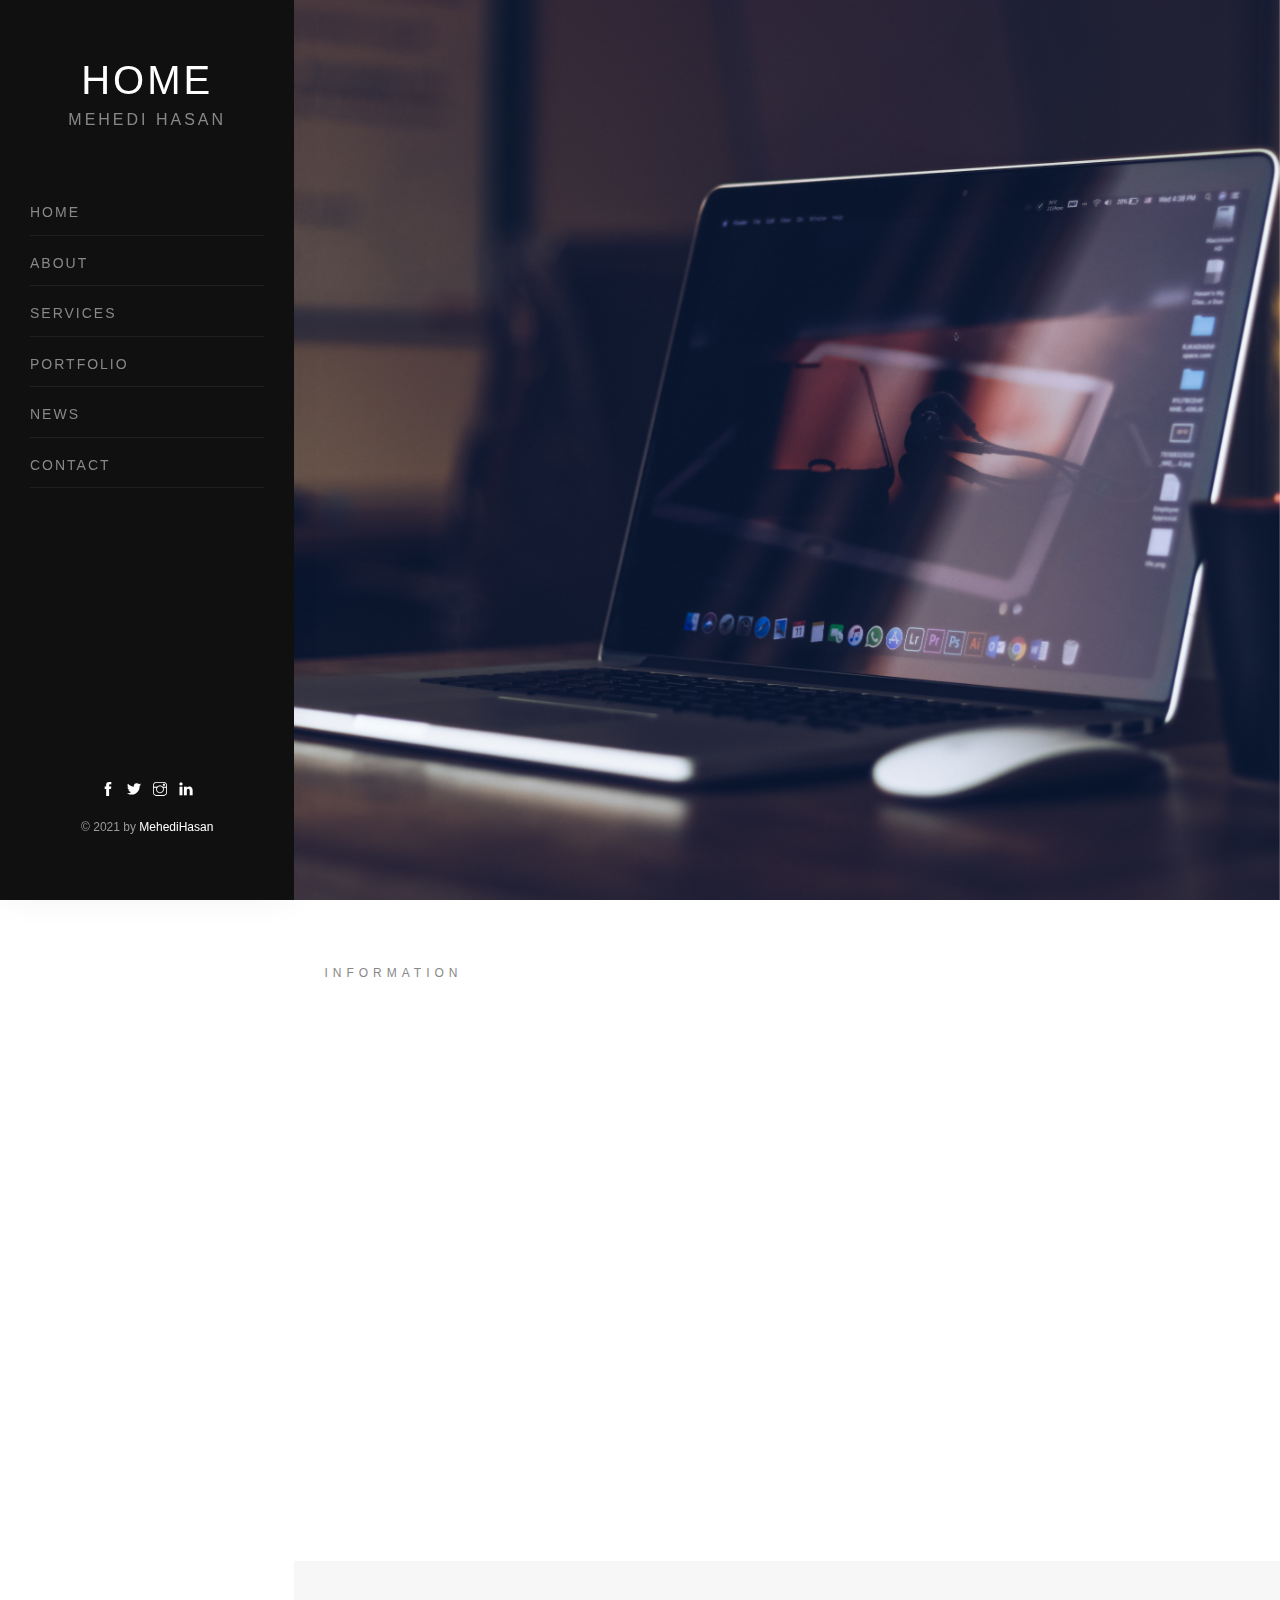
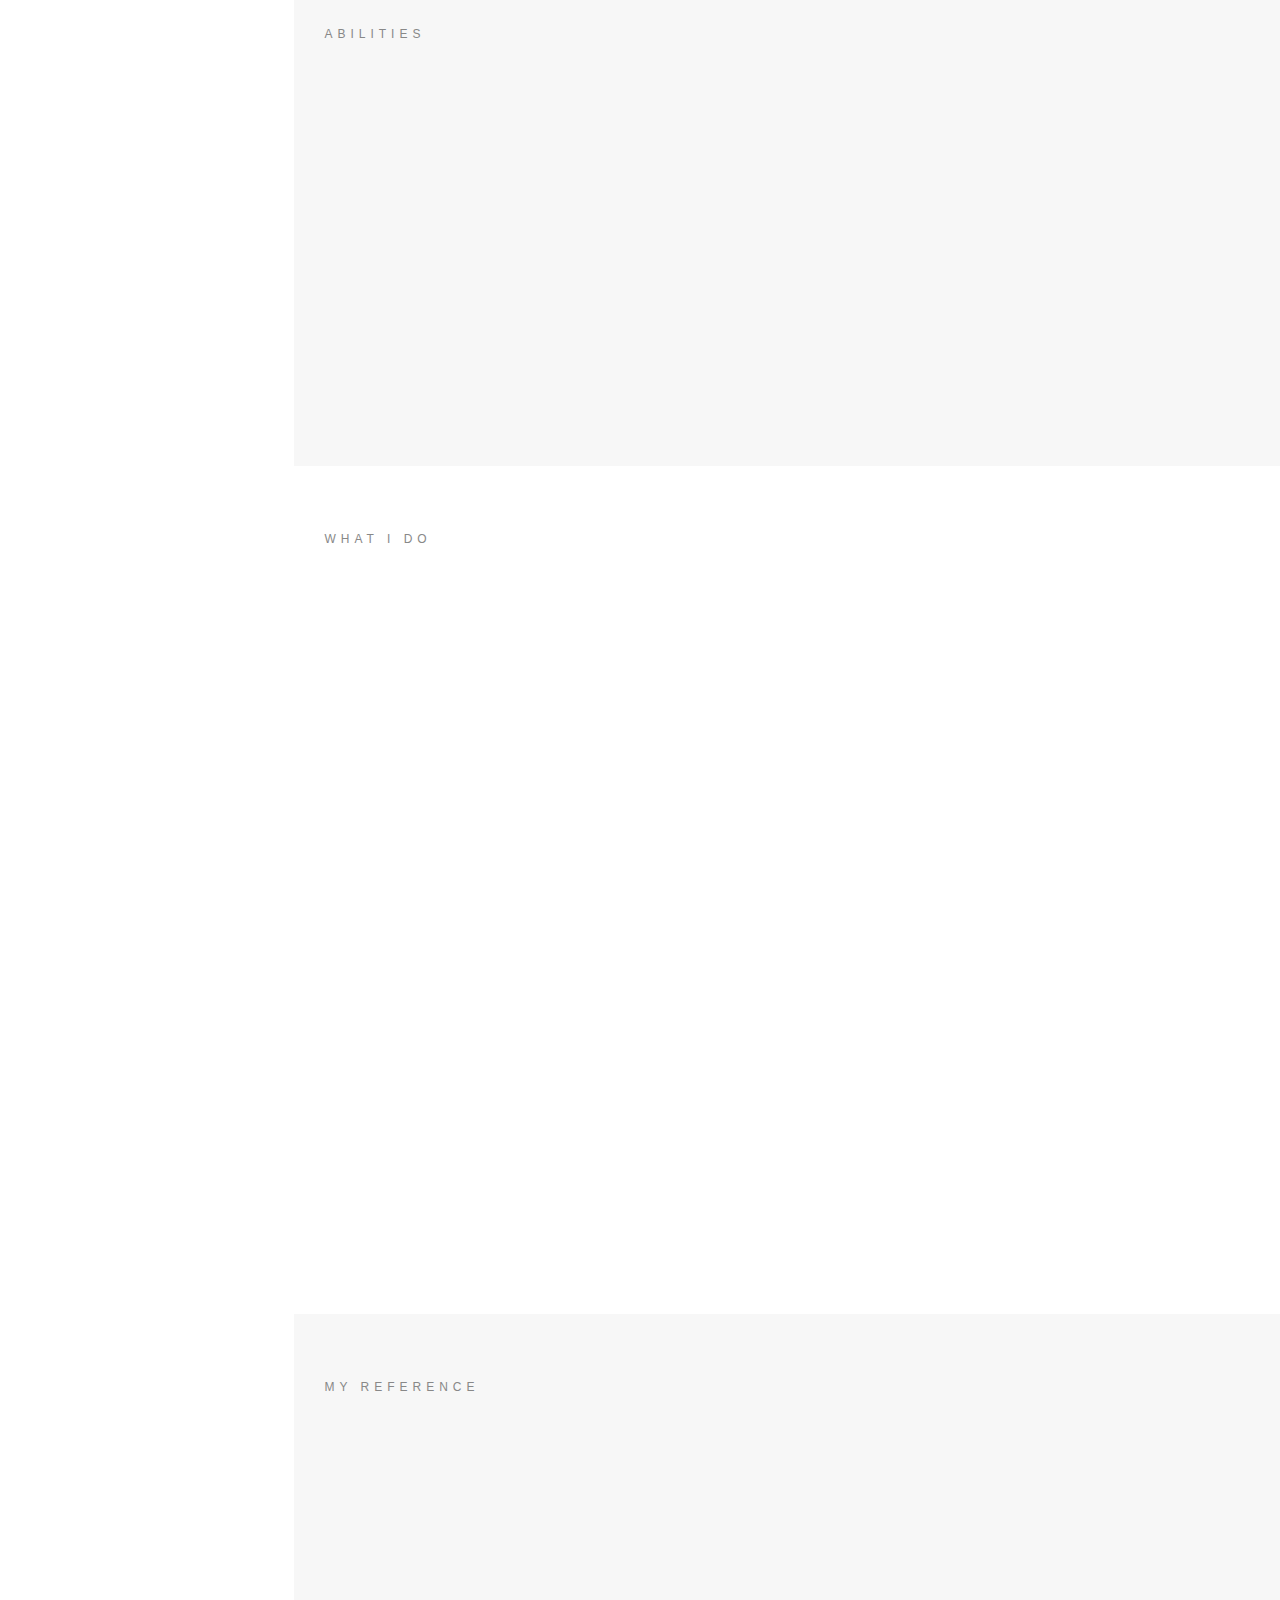
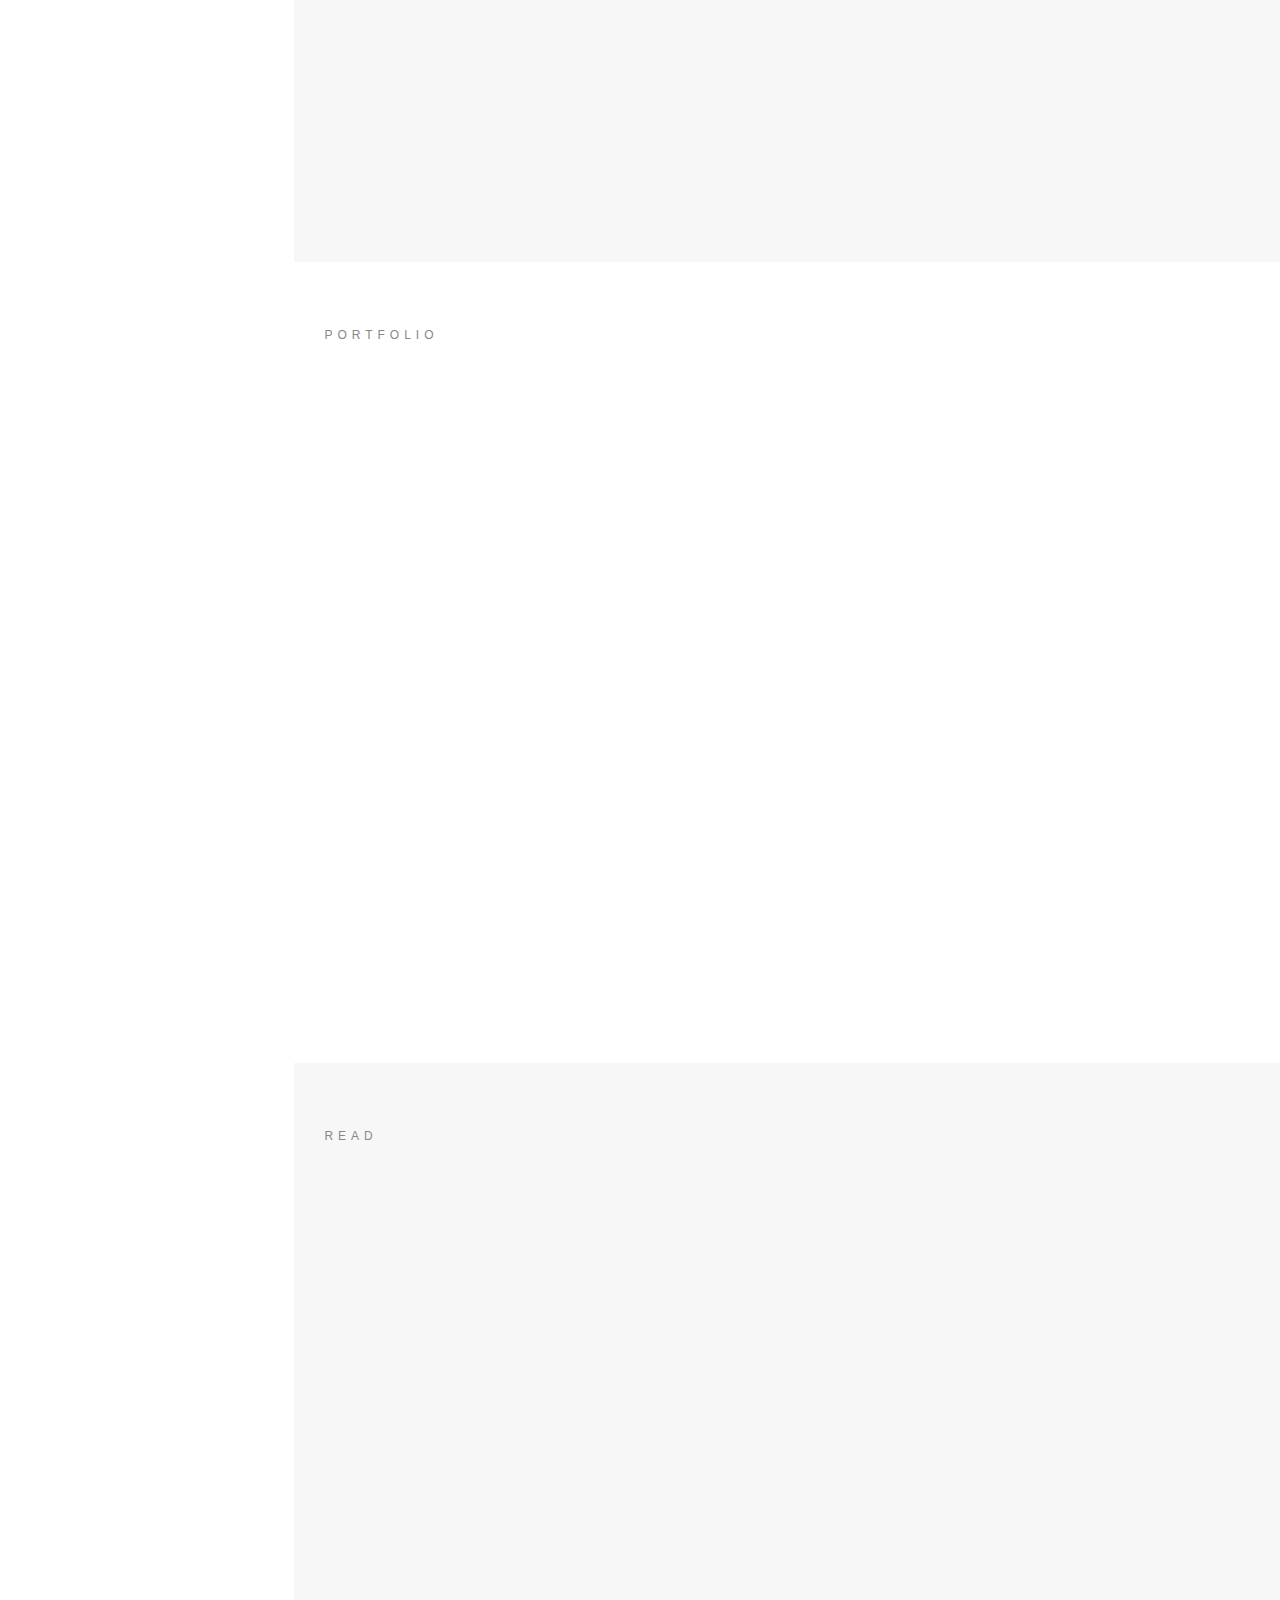
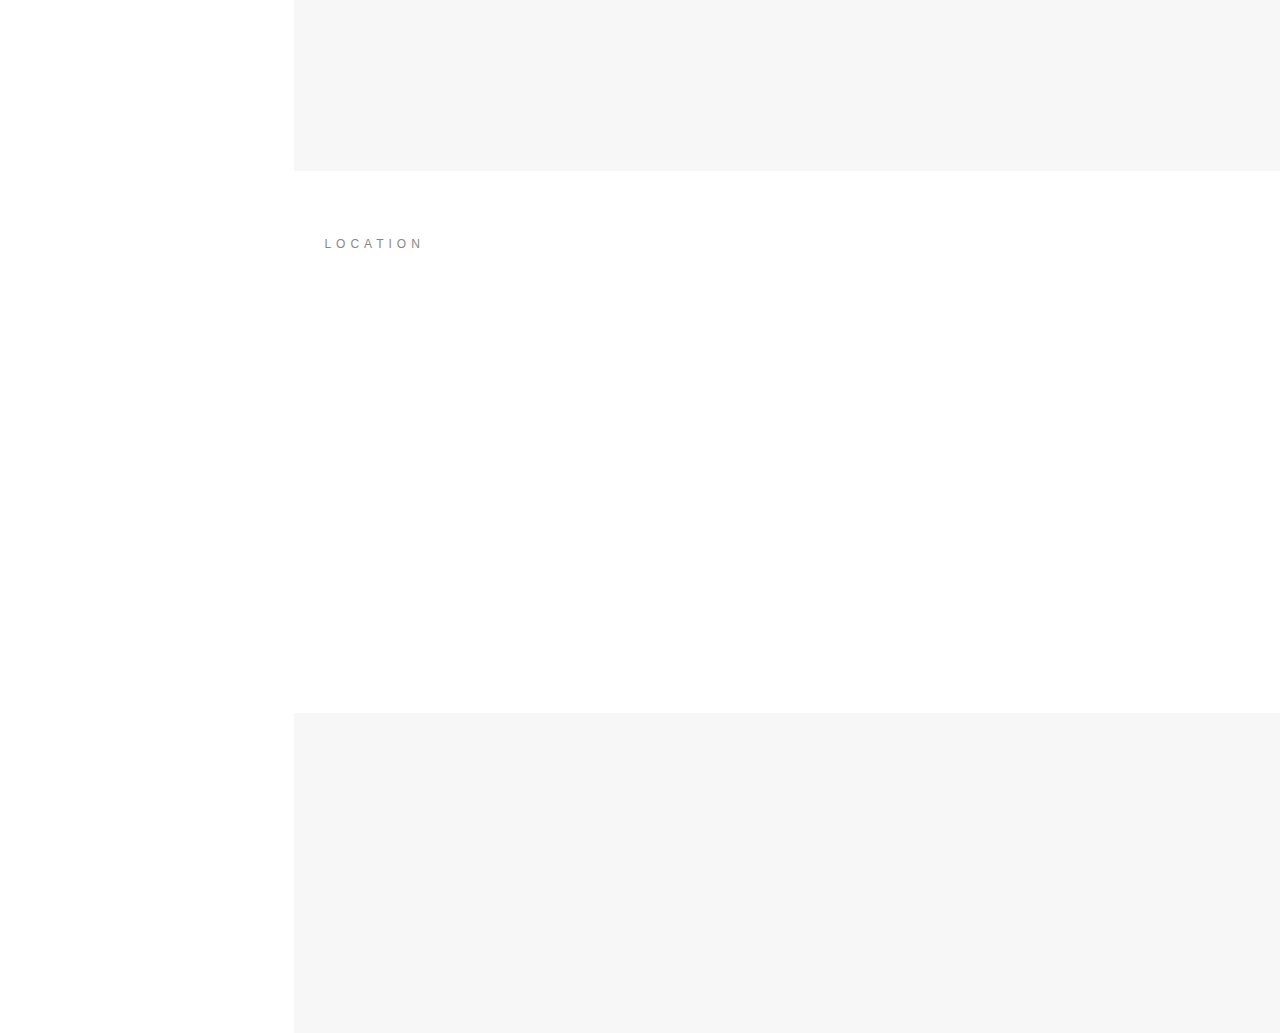
==== index.html @ 4c10ce45 "ayf" ====
<!DOCTYPE HTML>
<html lang="en">

<!-- Mirrored from duruthemes.com/demo/html/addo/black/index.html by HTTraQt Website Copier/1.x [Karbofos 2012-2017] Sun, 02 May 2021 02:52:10 GMT -->
<head>
    <meta charset="utf-8">
    <meta http-equiv="X-UA-Compatible" content="IE=edge">
    <title>M E H E D I</title>
    <meta name="viewport" content="width=device-width, initial-scale=1">
    <link rel="icon" type="image/png" href="images/favicon.png" />
    <link rel="stylesheet" href="css/animate.css">
    <link rel="stylesheet" href="css/et-lineicons.css">
    <link rel="stylesheet" href="css/themify-icons.css">
    <link rel="stylesheet" href="css/bootstrap.css">
    <link rel="stylesheet" href="css/flexslider.css">
    <link rel="stylesheet" href="css/style.css">
    <!-- FOR IE9 below -->
    <!--[if lt IE 9]>
        <script src="js/respond.min.js"></script>
    <![endif]-->
    <!-- Global site tag (gtag.js) - Google Analytics -->
    <script async src="../../../../../external.html?link=https://www.googletagmanager.com/gtag/js?id=UA-144098545-1"></script>
    <script>
      window.dataLayer = window.dataLayer || [];
      function gtag(){dataLayer.push(arguments);}
      gtag('js', new Date());
      
      gtag('config', 'UA-144098545-1');
    </script>
</head>
<body data-spy="scroll" data-target=".navbar" data-offset="50">
    <div id="addo-page"> <a href="#" class="js-addo-nav-toggle addo-nav-toggle"><i></i></a>
        <!-- Sidebar Section -->
        <aside id="addo-aside">
            <!-- Logo -->
            <div id="addo-logo"> <a href="index.html">HOME<span>Mehedi Hasan</span></a> </div>
            <!-- Menu -->
            <nav id="addo-main-menu">
                <ul>
                    <li><a href="index.html#home">Home</a></li>
                    <li><a href="index.html#about">About</a></li>
                    <li><a href="index.html#services">Services</a></li>
                    <li><a href="index.html#portfolio">Portfolio</a></li>
                    <li><a href="index.html#news">News</a></li>
                    <li><a href="index.html#contact">Contact</a></li>
                </ul>
            </nav>
            <!-- Sidebar Footer -->
            <div class="addo-footer">
                <ul>
                    <li><a href="https://www.facebook.com/bhs.mehedi/" target="_blank"><i class="ti-facebook font-14px white-icon"></i></a></li>
                    <li><a href="https://twitter.com/mehedihasan1799" target="_blank"><i class="ti-twitter-alt font-14px white-icon"></i></a></li>
                    <li><a href="https://www.instagram.com/m.h_sakib/" target="_blank"><i class="ti-instagram font-14px white-icon"></i></a></li>
                    <li><a href="https://www.linkedin.com/in/mehedi1799/" target="_blank"><i class="ti-linkedin font-14px white-icon"></i></a></li>
                </ul>
                <p><small>&copy; 2021 by <a href="#">MehediHasan</a></small></p>
            </div>
        </aside>
        <!-- Main Section -->
        <div id="addo-main">
            <!-- Home Section -->
            <div id="home" class="section">
                <div class="addo-hero js-fullheight">
                    <!-- Slider -->
                    <div class="flexslider js-fullheight">
                        <ul class="slides">
                            <li style="background-image: url(images/pexels-hasan-albari-1229861.jpg);">
                                <div class="overlay"></div>
                                <div class="container-fluid">
                                    <div class="row">
                                        <div class="col-md-12 js-fullheight slider-text">
                                            <div class="slider-text-inner">
                                                <div class="desc">
                                                    <div class="image_wrap"> <img src="images/mededi_5.jpg" alt=""> </div>
                                                    <h1>MEHEDI HASAN</h1>
                                                    <h2 class="cd-headline clip">
                                                        <span>I'm</span>
                                                        <span class="cd-words-wrapper">
                                                          <b class="is-visible">&nbsp;Journalist</b>
                                                          <b>&nbsp;Project Planner</b>
                                                          <b>&nbsp;Public Speaker</b>
                                                        </span>
                                                    </h2> </div>
                                                <div class="arrow bounce">
                                                    <a href="index.html#about" data-scroll-nav="1" class=""> <i class="ti-angle-double-down"></i> </a>
                                                </div>
                                            </div>
                                        </div>
                                    </div>
                                </div>
                            </li>
                        </ul>
                    </div>
                </div>
            </div>
            <!-- About Section -->
            <div id="about" class="section">
                <div class="addo-about">
                    <div class="container-fluid">
                        <div class="row">
                            <div class="col-md-12"> <span class="heading-meta">Information</span>
                                <h2 class="addo-heading animate-box" data-animate-effect="fadeInLeft">About Me</h2> </div>
                        </div>
                        <div class="row">
                            <div class="col-md-5"> <img src="images/mehedi_2.jpg" class="img-fluid mb-30 animate-box" data-animate-effect="fadeInLeft" alt=""> </div>
                            <div class="col-md-7 animate-box" data-animate-effect="fadeInLeft"> <span class="heading-meta">ABOUT ME</span>
                                <h2 class="cd-headline clip">
                                    <span>I'm Mehedi &amp; I'm </span>
                                    <span class="cd-words-wrapper">
                                        <b class="is-visible">Journalist</b>
                                        <b>Project Planner</b>
                                        <b>Public Speaker</b>
                                    </span>
                                </h2>
                                <p>Hi, My name is Mehedi Hasan. I am experienced Journalist with a demonstrated history of working in the online media industry. Skilled in Strategic Planning, Event Management, Project Planning, Team Leadership, and Team Management. Strong media and communication professional. </p>
                                <div class="addo-about-contact-wrap">
                                    <div class="row">
                                        <div class="col-md-6">
                                            <p><b>Birthday:</b> 31 December 2001</p>
                                            <p><b>Website:</b><a href="https://mhasan20.github.io/iammehedi/" target="_blank">iammehedi/</a></p>
                                            <p><b>Phone:</b>01795831799</p>
                                        </div>
                                        <div class="col-md-6">
                                            <p><b>Education:</b>Govt. B.M Collage,Barisal.</p>
                                            <p><b>Mail:</b>
                                                bds.mehedihasan@gmail.com</p>
                                            <p><b>Skype:</b> mehedihasan7919</p>
                                        </div>
                                    </div>
                                </div>
                                <ul class="toolbar">
                                  <li><button class="btn">HIRE ME</button></li>
                                  <li><a href="https://drive.google.com/uc?export=download&id=1xZSEJDqYo9hMN3_cKEN_0CZwTfVJChQ1"><button class="btn" >DOWNLOAD CV</button></a></li>
                                </ul>
                            </div>
                        </div>
                    </div>
                </div>
            </div>
            <!-- Skills Section -->
            <div id="skills" class="section">
                <div class="addo-skills">
                    <div class="container-fluid">
                        <div class="row">
                            <div class="col-md-12"> <span class="heading-meta">Abilities</span>
                                <h2 class="addo-heading animate-box" data-animate-effect="fadeInLeft">My Skills</h2> </div>
                        </div>
                        <div class="row">
                            <div class="col-md-6 animate-box" data-animate-effect="fadeInLeft">
                                <p>Suspendisse sit amet metus porta, egestas magna eget, ultricies enim. In libero justoner rhoncus eu nisl sed, pharetra luctus lorem. Praesent faucibus nibh nula necfermentum nunc rhoncus proin maximuster.</p>
                                <p> Quisque et nulla justo. Class aptent taciti sociosqu ad litora torquent per cobia nostra, per inceptos himenaeos. Mauris pulvinar faucibus dolory. Aenean dolry andapibus id lacinia a, posuere nec libero. Class aptent taciti sociosqu ad litora torquent per cobia nostra, per inceptos himenaeos.</p>
                            </div>
                            <div class="col-md-6 animate-box" data-animate-effect="fadeInLeft">
                                <p class="bar-title">Developer<span class="percent align-right">90%</span></p>
                                <div class="bar">
                                    <div class="bar-fill bar-fill-developer start"></div>
                                </div>
                                <p class="bar-title">Photoshop<span class="percent align-right">80%</span></p>
                                <div class="bar">
                                    <div class="bar-fill bar-fill-photoshop start"></div>
                                </div>
                                <p class="bar-title">Web Design<span class="percent align-right">95%</span></p>
                                <div class="bar">
                                    <div class="bar-fill bar-fill-webdesign start"></div>
                                </div>
                                <p class="bar-title">Social Media<span class="percent align-right">85%</span></p>
                                <div class="bar">
                                    <div class="bar-fill bar-fill-socialmedia start"></div>
                                </div>
                            </div>
                        </div>
                    </div>
                </div>
            </div>
            <!-- Services Section -->
            <div id="services" class="section">
                <div class="addo-services">
                    <div class="container-fluid">
                        <div class="row">
                            <div class="col-md-12"> <span class="heading-meta">What I Do</span>
                                <h2 class="addo-heading animate-box" data-animate-effect="fadeInLeft">Services</h2> </div>
                        </div>
                        <div class="row">
                            <div class="col-md-4">
                                <div class="addo-feature animate-box" data-animate-effect="fadeInLeft">
                                    <div class="addo-icon"> <span class="et-laptop font-35px"></span> </div>
                                    <div class="addo-text">
                                        <h3>Web Desing</h3>
                                        <p>Fusce suscipit, ante a hendrerit thelery ullamcorper, risus nisl cursus purus the viverra ante nulla vel justo.</p>
                                    </div>
                                </div>
                                <div class="addo-feature animate-box" data-animate-effect="fadeInLeft">
                                    <div class="addo-icon"> <span class="et-presentation font-35px"></span> </div>
                                    <div class="addo-text">
                                        <h3>Marketing</h3>
                                        <p>Fusce suscipit, ante a hendrerit thelery ullamcorper, risus nisl cursus purus the viverra ante nulla vel justo.</p>
                                    </div>
                                </div>
                            </div>
                            <div class="col-md-4">
                                <div class="addo-feature animate-box" data-animate-effect="fadeInLeft">
                                    <div class="addo-icon"> <span class="et-lightbulb font-35px"></span> </div>
                                    <div class="addo-text">
                                        <h3>Development</h3>
                                        <p>Fusce suscipit, ante a hendrerit thelery ullamcorper, risus nisl cursus purus the viverra ante nulla vel justo.</p>
                                    </div>
                                </div>
                                <div class="addo-feature animate-box" data-animate-effect="fadeInLeft">
                                    <div class="addo-icon"> <span class="et-mobile font-35px"></span> </div>
                                    <div class="addo-text">
                                        <h3>Fully Responsive</h3>
                                        <p>Fusce suscipit, ante a hendrerit thelery ullamcorper, risus nisl cursus purus the viverra ante nulla vel justo.</p>
                                    </div>
                                </div>
                            </div>
                            <div class="col-md-4">
                                <div class="addo-feature animate-box" data-animate-effect="fadeInLeft">
                                    <div class="addo-icon"> <span class="et-camera font-35px"></span> </div>
                                    <div class="addo-text">
                                        <h3>Photography</h3>
                                        <p>Fusce suscipit, ante a hendrerit thelery ullamcorper, risus nisl cursus purus the viverra ante nulla vel justo.</p>
                                    </div>
                                </div>
                                <div class="addo-feature animate-box" data-animate-effect="fadeInLeft">
                                    <div class="addo-icon"> <span class="et-layers font-35px"></span> </div>
                                    <div class="addo-text">
                                        <h3>Art Direction</h3>
                                        <p>Fusce suscipit, ante a hendrerit thelery ullamcorper, risus nisl cursus purus the viverra ante nulla vel justo.</p>
                                    </div>
                                </div>
                            </div>
                        </div>
                    </div>
                </div>
            </div>
            <!-- References Section -->
            <div id="references" class="section">
                <div class="addo-references">
                    <div class="container-fluid">
                        <div class="row">
                            <div class="col-md-12"> <span class="heading-meta">My Reference</span>
                                <h2 class="addo-heading animate-box" data-animate-effect="fadeInLeft">References</h2> </div>
                        </div>
                        <div class="row">
                            <div class="col-md-4 animate-box" data-animate-effect="fadeInLeft">
                                <div class="team"> <img src="images/references/01.jpg" class="img-fluid" alt="">
                                    <div class="desc">
                                        <div class="con">
                                            <h3>Jason Lee</h3> <span>AMM Company | CEO</span> </div>
                                    </div>
                                </div>
                            </div>
                            <div class="col-md-4 animate-box" data-animate-effect="fadeInLeft">
                                <div class="team"> <img src="images/references/02.jpg" class="img-fluid" alt="">
                                    <div class="desc">
                                        <div class="con">
                                            <h3>Emily Sorey</h3> <span>RESOLVE | General Manager</span> </div>
                                    </div>
                                </div>
                            </div>
                            <div class="col-md-4 animate-box" data-animate-effect="fadeInLeft">
                                <div class="team"> <img src="images/references/03.jpg" class="img-fluid" alt="">
                                    <div class="desc">
                                        <div class="con">
                                            <h3>Robert Luca</h3> <span>AKB | Software Team Lead</span> </div>
                                    </div>
                                </div>
                            </div>
                        </div>
                    </div>
                </div>
            </div>
            <!-- Portfolio Section -->
            <div id="portfolio" class="section">
                <div class="addo-projects">
                    <div class="container-fluid">
                        <div class="row">
                            <div class="col-md-12"> <span class="heading-meta">Portfolio</span>
                                <h2 class="addo-heading animate-box" data-animate-effect="fadeInLeft">Creative Works</h2> </div>
                        </div>
                        <div class="row">
                            <div class="col-md-4 animate-box" data-animate-effect="fadeInLeft">
                                <a href="projects-single.html" class="desc">
                                    <div class="project"> <img src="images/portfolio/01.jpg" class="img-fluid" alt="">
                                        <div class="desc">
                                            <div class="con">
                                                <h3>Mockup</h3> <span>Branding Desing</span> </div>
                                        </div>
                                    </div>
                                </a>
                            </div>
                            <div class="col-md-4 animate-box" data-animate-effect="fadeInLeft">
                                <a href="projects-single.html" class="desc">
                                    <div class="project"> <img src="images/portfolio/02.jpg" class="img-fluid" alt="">
                                        <div class="desc">
                                            <div class="con">
                                                <h3>Book</h3> <span>Graphic Design</span> </div>
                                        </div>
                                    </div>
                                </a>
                            </div>
                            <div class="col-md-4 animate-box" data-animate-effect="fadeInLeft">
                                <a href="projects-single.html" class="desc">
                                    <div class="project"> <img src="images/portfolio/03.jpg" class="img-fluid" alt="">
                                        <div class="desc">
                                            <div class="con">
                                                <h3>Clock</h3> <span>Graphic Design</span> </div>
                                        </div>
                                    </div>
                                </a>
                            </div>
                            <div class="col-md-4 animate-box" data-animate-effect="fadeInLeft">
                                <a href="projects-single.html" class="desc">
                                    <div class="project"> <img src="images/portfolio/04.jpg" class="img-fluid" alt="">
                                        <div class="desc">
                                            <div class="con">
                                                <h3>Logo</h3> <span>Branding Design</span> </div>
                                        </div>
                                    </div>
                                </a>
                            </div>
                            <div class="col-md-4 animate-box" data-animate-effect="fadeInLeft">
                                <a href="projects-single.html" class="desc">
                                    <div class="project"> <img src="images/portfolio/05.jpg" class="img-fluid" alt="">
                                        <div class="desc">
                                            <div class="con">
                                                <h3>Kinfolk</h3> <span>Adobe InDesign</span> </div>
                                        </div>
                                    </div>
                                </a>
                            </div>
                            <div class="col-md-4 animate-box" data-animate-effect="fadeInLeft">
                                <a href="projects-single.html" class="desc">
                                    <div class="project"> <img src="images/portfolio/08.jpg" class="img-fluid" alt="">
                                        <div class="desc">
                                            <div class="con">
                                                <h3>Eight</h3> <span>Adobe Illustration</span> </div>
                                        </div>
                                    </div>
                                </a>
                            </div>
                        </div>
                    </div>
                </div>
            </div>
            <!-- News Section -->
            <div id="news" class="section">
                <div class="addo-blog">
                    <div class="container-fluid">
                        <div class="row">
                            <div class="col-md-12"> <span class="heading-meta">Read</span>
                                <h2 class="addo-heading animate-box" data-animate-effect="fadeInLeft">LATEST NEWS</h2> </div>
                        </div>
                        <div class="row">
                            <div class="col-md-4 col-sm-4">
                                <div class="blog-entry animate-box" data-animate-effect="fadeInLeft">
                                    <a href="post.html" class="blog-img"><img src="images/blog/blog-05.jpg" class="img-fluid" alt=""></a>
                                    <div class="desc"> <span>in <b><a href="#">LIFESTYLE</a></b></span>
                                        <h3><a href="post.html">Responsive Desing</a></h3>
                                        <p>Fusce suscipit, ante a hendrerit ullamcorper, risus nisl cursus purus, sit amet viverra ante nulla vel justo. Morbi justo erat, posuere vel libero non, bibendum convallis enim.</p>
                                    </div>
                                </div>
                            </div>
                            <div class="col-md-4 col-sm-4">
                                <div class="blog-entry animate-box" data-animate-effect="fadeInLeft">
                                    <a href="post.html" class="blog-img"><img src="images/blog/blog-06.jpg" class="img-fluid" alt=""></a>
                                    <div class="desc"> <span>in <b><a href="#">TRAVEL</a></b></span>
                                        <h3><a href="post.html">Bootstrap Framework</a></h3>
                                        <p>Fusce suscipit, ante a hendrerit ullamcorper, risus nisl cursus purus, sit amet viverra ante nulla vel justo. Morbi justo erat, posuere vel libero non, bibendum convallis enim.</p>
                                    </div>
                                </div>
                            </div>
                            <div class="col-md-4 col-sm-4">
                                <div class="blog-entry animate-box" data-animate-effect="fadeInLeft">
                                    <a href="post.html" class="blog-img"><img src="images/blog/blog-02.jpg" class="img-fluid" alt=""></a>
                                    <div class="desc"> <span>in <b><a href="#">LIFESTYLE</a></b></span>
                                        <h3><a href="post.html">Animation Effects</a></h3>
                                        <p>Fusce suscipit, ante a hendrerit ullamcorper, risus nisl cursus purus, sit amet viverra ante nulla vel justo. Morbi justo erat, posuere vel libero non, bibendum convallis enim.</p>
                                    </div>
                                </div>
                            </div>
                        </div>
                    </div>
                </div>
            </div>
            <!-- Contact Section -->
            <div id="contact" class="section">
                <div class="addo-contact">
                    <div class="container-fluid">
                        <div class="row">
                            <div class="col-md-12"> <span class="heading-meta">Location</span>
                                <h2 class="addo-heading animate-box" data-animate-effect="fadeInLeft">Contact Me</h2> </div>
                        </div>
                        <div class="row">
                            <!-- Contact Info -->
                            <div class="col-md-6 mb-30 animate-box" data-animate-effect="fadeInLeft">
                                <p><b>ADDO COMPANY INC.</b>
                                    <br />Vivamus nec magna rhoncus felis faucibus printy.
                                    <br />Faucibus printy nec magna rhoncus printy.</p>
                                <p>PHONE: +1 650-444-0000</p>
                                <p>FAX: +1 650-444-1234</p>
                                <p>EMAIL: info@addoinc.com</p>
                                <p>ADDRESS: 2 Curiosity Way, San Mateo, CA 94403, US.</p>
                            </div>
                            <!-- Contact Form -->
                            <div class="col-md-6 animate-box" data-animate-effect="fadeInLeft">
                                <p><b>GET IN TOUCH</b></p>
                                <form method="post" class="row">
                                    <div class="col-sm-6">
                                        <div class="form-group">
                                            <input type="text" class="form-control" placeholder="Name" required> </div>
                                    </div>
                                    <div class="col-sm-6">
                                        <div class="form-group">
                                            <input type="text" class="form-control" placeholder="Email"> </div>
                                    </div>
                                    <div class="col-sm-12">
                                        <div class="form-group">
                                            <textarea name="message" id="message" cols="30" rows="5" class="form-control" placeholder="Message"></textarea>
                                        </div>
                                    </div>
                                    <div class="col-sm-12">
                                        <div class="form-group">
                                            <button class="btn" type="submit">Say Hello!</button>
                                        </div>
                                    </div>
                                </form>
                            </div>
                        </div>
                    </div>
                </div>
            </div>
            <!-- Footer -->
            <div id="addo-footer2" class="section">
                <div class="addo-narrow-content">
                    <div class="row">
                        <div class="col-md-4 animate-box fadeInLeft animated" data-animate-effect="fadeInLeft">
                            <p class="addo-lead">© 2021 ADDO. All rights reserved</p>
                        </div>
                        <div class="col-md-4 animate-box fadeInLeft animated" data-animate-effect="fadeInLeft">
                            <h2 class="text-center">ADDO<br /><span>ADAM DORNAN</span></h2> </div>
                        <div class="col-md-4 animate-box fadeInLeft animated" data-animate-effect="fadeInLeft">
                            <ul class="social-network">
                                <li><a href="#"><i class="ti-facebook font-14px black-icon"></i></a></li>
                                <li><a href="#"><i class="ti-twitter-alt font-14px black-icon"></i></a></li>
                                <li><a href="#"><i class="ti-instagram font-14px black-icon"></i></a></li>
                                <li><a href="#"><i class="ti-linkedin font-14px black-icon"></i></a></li>
                            </ul>
                        </div>
                    </div>
                </div>
            </div>
        </div>
    </div>
    <!-- Js -->
    <script src="js/jquery.min.js"></script>
    <script src="js/modernizr-2.6.2.min.js"></script>
    <script src="js/jquery.easing.1.3.js"></script>
    <script src="js/bootstrap.min.js"></script>
    <script src="js/jquery.waypoints.min.js"></script>
    <script src="js/jquery.flexslider-min.js"></script>
    <script src="js/animated.headline.js"></script>
    <script src="js/sticky-kit.min.js"></script>
    <script src="js/main.js"></script>
</body>

<!-- Mirrored from duruthemes.com/demo/html/addo/black/index.html by HTTraQt Website Copier/1.x [Karbofos 2012-2017] Sun, 02 May 2021 02:54:42 GMT -->
</html>
---- css/themify-icons.css ----
@font-face {
	font-family: 'themify';
	src:url('../fonts/themify.eot');
	src:url('../fonts/themifyd41d.eot?#iefix') format('embedded-opentype'),
		url('../fonts/themify.woff') format('woff'),
		url('../fonts/themify.ttf') format('truetype'),
		url('../fonts/themify.svg') format('svg');
	font-weight: normal;
	font-style: normal;
}

[class^="ti-"], [class*=" ti-"] {
	font-family: 'themify';
	speak: none;
	font-style: normal;
	font-weight: normal;
	font-variant: normal;
	text-transform: none;
	line-height: 1;

	/* Better Font Rendering =========== */
	-webkit-font-smoothing: antialiased;
	-moz-osx-font-smoothing: grayscale;
}

.ti-wand:before {
	content: "\e600";
}
.ti-volume:before {
	content: "\e601";
}
.ti-user:before {
	content: "\e602";
}
.ti-unlock:before {
	content: "\e603";
}
.ti-unlink:before {
	content: "\e604";
}
.ti-trash:before {
	content: "\e605";
}
.ti-thought:before {
	content: "\e606";
}
.ti-target:before {
	content: "\e607";
}
.ti-tag:before {
	content: "\e608";
}
.ti-tablet:before {
	content: "\e609";
}
.ti-star:before {
	content: "\e60a";
}
.ti-spray:before {
	content: "\e60b";
}
.ti-signal:before {
	content: "\e60c";
}
.ti-shopping-cart:before {
	content: "\e60d";
}
.ti-shopping-cart-full:before {
	content: "\e60e";
}
.ti-settings:before {
	content: "\e60f";
}
.ti-search:before {
	content: "\e610";
}
.ti-zoom-in:before {
	content: "\e611";
}
.ti-zoom-out:before {
	content: "\e612";
}
.ti-cut:before {
	content: "\e613";
}
.ti-ruler:before {
	content: "\e614";
}
.ti-ruler-pencil:before {
	content: "\e615";
}
.ti-ruler-alt:before {
	content: "\e616";
}
.ti-bookmark:before {
	content: "\e617";
}
.ti-bookmark-alt:before {
	content: "\e618";
}
.ti-reload:before {
	content: "\e619";
}
.ti-plus:before {
	content: "\e61a";
}
.ti-pin:before {
	content: "\e61b";
}
.ti-pencil:before {
	content: "\e61c";
}
.ti-pencil-alt:before {
	content: "\e61d";
}
.ti-paint-roller:before {
	content: "\e61e";
}
.ti-paint-bucket:before {
	content: "\e61f";
}
.ti-na:before {
	content: "\e620";
}
.ti-mobile:before {
	content: "\e621";
}
.ti-minus:before {
	content: "\e622";
}
.ti-medall:before {
	content: "\e623";
}
.ti-medall-alt:before {
	content: "\e624";
}
.ti-marker:before {
	content: "\e625";
}
.ti-marker-alt:before {
	content: "\e626";
}
.ti-arrow-up:before {
	content: "\e627";
}
.ti-arrow-right:before {
	content: "\e628";
}
.ti-arrow-left:before {
	content: "\e629";
}
.ti-arrow-down:before {
	content: "\e62a";
}
.ti-lock:before {
	content: "\e62b";
}
.ti-location-arrow:before {
	content: "\e62c";
}
.ti-link:before {
	content: "\e62d";
}
.ti-layout:before {
	content: "\e62e";
}
.ti-layers:before {
	content: "\e62f";
}
.ti-layers-alt:before {
	content: "\e630";
}
.ti-key:before {
	content: "\e631";
}
.ti-import:before {
	content: "\e632";
}
.ti-image:before {
	content: "\e633";
}
.ti-heart:before {
	content: "\e634";
}
.ti-heart-broken:before {
	content: "\e635";
}
.ti-hand-stop:before {
	content: "\e636";
}
.ti-hand-open:before {
	content: "\e637";
}
.ti-hand-drag:before {
	content: "\e638";
}
.ti-folder:before {
	content: "\e639";
}
.ti-flag:before {
	content: "\e63a";
}
.ti-flag-alt:before {
	content: "\e63b";
}
.ti-flag-alt-2:before {
	content: "\e63c";
}
.ti-eye:before {
	content: "\e63d";
}
.ti-export:before {
	content: "\e63e";
}
.ti-exchange-vertical:before {
	content: "\e63f";
}
.ti-desktop:before {
	content: "\e640";
}
.ti-cup:before {
	content: "\e641";
}
.ti-crown:before {
	content: "\e642";
}
.ti-comments:before {
	content: "\e643";
}
.ti-comment:before {
	content: "\e644";
}
.ti-comment-alt:before {
	content: "\e645";
}
.ti-close:before {
	content: "\e646";
}
.ti-clip:before {
	content: "\e647";
}
.ti-angle-up:before {
	content: "\e648";
}
.ti-angle-right:before {
	content: "\e649";
}
.ti-angle-left:before {
	content: "\e64a";
}
.ti-angle-down:before {
	content: "\e64b";
}
.ti-check:before {
	content: "\e64c";
}
.ti-check-box:before {
	content: "\e64d";
}
.ti-camera:before {
	content: "\e64e";
}
.ti-announcement:before {
	content: "\e64f";
}
.ti-brush:before {
	content: "\e650";
}
.ti-briefcase:before {
	content: "\e651";
}
.ti-bolt:before {
	content: "\e652";
}
.ti-bolt-alt:before {
	content: "\e653";
}
.ti-blackboard:before {
	content: "\e654";
}
.ti-bag:before {
	content: "\e655";
}
.ti-move:before {
	content: "\e656";
}
.ti-arrows-vertical:before {
	content: "\e657";
}
.ti-arrows-horizontal:before {
	content: "\e658";
}
.ti-fullscreen:before {
	content: "\e659";
}
.ti-arrow-top-right:before {
	content: "\e65a";
}
.ti-arrow-top-left:before {
	content: "\e65b";
}
.ti-arrow-circle-up:before {
	content: "\e65c";
}
.ti-arrow-circle-right:before {
	content: "\e65d";
}
.ti-arrow-circle-left:before {
	content: "\e65e";
}
.ti-arrow-circle-down:before {
	content: "\e65f";
}
.ti-angle-double-up:before {
	content: "\e660";
}
.ti-angle-double-right:before {
	content: "\e661";
}
.ti-angle-double-left:before {
	content: "\e662";
}
.ti-angle-double-down:before {
	content: "\e663";
}
.ti-zip:before {
	content: "\e664";
}
.ti-world:before {
	content: "\e665";
}
.ti-wheelchair:before {
	content: "\e666";
}
.ti-view-list:before {
	content: "\e667";
}
.ti-view-list-alt:before {
	content: "\e668";
}
.ti-view-grid:before {
	content: "\e669";
}
.ti-uppercase:before {
	content: "\e66a";
}
.ti-upload:before {
	content: "\e66b";
}
.ti-underline:before {
	content: "\e66c";
}
.ti-truck:before {
	content: "\e66d";
}
.ti-timer:before {
	content: "\e66e";
}
.ti-ticket:before {
	content: "\e66f";
}
.ti-thumb-up:before {
	content: "\e670";
}
.ti-thumb-down:before {
	content: "\e671";
}
.ti-text:before {
	content: "\e672";
}
.ti-stats-up:before {
	content: "\e673";
}
.ti-stats-down:before {
	content: "\e674";
}
.ti-split-v:before {
	content: "\e675";
}
.ti-split-h:before {
	content: "\e676";
}
.ti-smallcap:before {
	content: "\e677";
}
.ti-shine:before {
	content: "\e678";
}
.ti-shift-right:before {
	content: "\e679";
}
.ti-shift-left:before {
	content: "\e67a";
}
.ti-shield:before {
	content: "\e67b";
}
.ti-notepad:before {
	content: "\e67c";
}
.ti-server:before {
	content: "\e67d";
}
.ti-quote-right:before {
	content: "\e67e";
}
.ti-quote-left:before {
	content: "\e67f";
}
.ti-pulse:before {
	content: "\e680";
}
.ti-printer:before {
	content: "\e681";
}
.ti-power-off:before {
	content: "\e682";
}
.ti-plug:before {
	content: "\e683";
}
.ti-pie-chart:before {
	content: "\e684";
}
.ti-paragraph:before {
	content: "\e685";
}
.ti-panel:before {
	content: "\e686";
}
.ti-package:before {
	content: "\e687";
}
.ti-music:before {
	content: "\e688";
}
.ti-music-alt:before {
	content: "\e689";
}
.ti-mouse:before {
	content: "\e68a";
}
.ti-mouse-alt:before {
	content: "\e68b";
}
.ti-money:before {
	content: "\e68c";
}
.ti-microphone:before {
	content: "\e68d";
}
.ti-menu:before {
	content: "\e68e";
}
.ti-menu-alt:before {
	content: "\e68f";
}
.ti-map:before {
	content: "\e690";
}
.ti-map-alt:before {
	content: "\e691";
}
.ti-loop:before {
	content: "\e692";
}
.ti-location-pin:before {
	content: "\e693";
}
.ti-list:before {
	content: "\e694";
}
.ti-light-bulb:before {
	content: "\e695";
}
.ti-Italic:before {
	content: "\e696";
}
.ti-info:before {
	content: "\e697";
}
.ti-infinite:before {
	content: "\e698";
}
.ti-id-badge:before {
	content: "\e699";
}
.ti-hummer:before {
	content: "\e69a";
}
.ti-home:before {
	content: "\e69b";
}
.ti-help:before {
	content: "\e69c";
}
.ti-headphone:before {
	content: "\e69d";
}
.ti-harddrives:before {
	content: "\e69e";
}
.ti-harddrive:before {
	content: "\e69f";
}
.ti-gift:before {
	content: "\e6a0";
}
.ti-game:before {
	content: "\e6a1";
}
.ti-filter:before {
	content: "\e6a2";
}
.ti-files:before {
	content: "\e6a3";
}
.ti-file:before {
	content: "\e6a4";
}
.ti-eraser:before {
	content: "\e6a5";
}
.ti-envelope:before {
	content: "\e6a6";
}
.ti-download:before {
	content: "\e6a7";
}
.ti-direction:before {
	content: "\e6a8";
}
.ti-direction-alt:before {
	content: "\e6a9";
}
.ti-dashboard:before {
	content: "\e6aa";
}
.ti-control-stop:before {
	content: "\e6ab";
}
.ti-control-shuffle:before {
	content: "\e6ac";
}
.ti-control-play:before {
	content: "\e6ad";
}
.ti-control-pause:before {
	content: "\e6ae";
}
.ti-control-forward:before {
	content: "\e6af";
}
.ti-control-backward:before {
	content: "\e6b0";
}
.ti-cloud:before {
	content: "\e6b1";
}
.ti-cloud-up:before {
	content: "\e6b2";
}
.ti-cloud-down:before {
	content: "\e6b3";
}
.ti-clipboard:before {
	content: "\e6b4";
}
.ti-car:before {
	content: "\e6b5";
}
.ti-calendar:before {
	content: "\e6b6";
}
.ti-book:before {
	content: "\e6b7";
}
.ti-bell:before {
	content: "\e6b8";
}
.ti-basketball:before {
	content: "\e6b9";
}
.ti-bar-chart:before {
	content: "\e6ba";
}
.ti-bar-chart-alt:before {
	content: "\e6bb";
}
.ti-back-right:before {
	content: "\e6bc";
}
.ti-back-left:before {
	content: "\e6bd";
}
.ti-arrows-corner:before {
	content: "\e6be";
}
.ti-archive:before {
	content: "\e6bf";
}
.ti-anchor:before {
	content: "\e6c0";
}
.ti-align-right:before {
	content: "\e6c1";
}
.ti-align-left:before {
	content: "\e6c2";
}
.ti-align-justify:before {
	content: "\e6c3";
}
.ti-align-center:before {
	content: "\e6c4";
}
.ti-alert:before {
	content: "\e6c5";
}
.ti-alarm-clock:before {
	content: "\e6c6";
}
.ti-agenda:before {
	content: "\e6c7";
}
.ti-write:before {
	content: "\e6c8";
}
.ti-window:before {
	content: "\e6c9";
}
.ti-widgetized:before {
	content: "\e6ca";
}
.ti-widget:before {
	content: "\e6cb";
}
.ti-widget-alt:before {
	content: "\e6cc";
}
.ti-wallet:before {
	content: "\e6cd";
}
.ti-video-clapper:before {
	content: "\e6ce";
}
.ti-video-camera:before {
	content: "\e6cf";
}
.ti-vector:before {
	content: "\e6d0";
}
.ti-themify-logo:before {
	content: "\e6d1";
}
.ti-themify-favicon:before {
	content: "\e6d2";
}
.ti-themify-favicon-alt:before {
	content: "\e6d3";
}
.ti-support:before {
	content: "\e6d4";
}
.ti-stamp:before {
	content: "\e6d5";
}
.ti-split-v-alt:before {
	content: "\e6d6";
}
.ti-slice:before {
	content: "\e6d7";
}
.ti-shortcode:before {
	content: "\e6d8";
}
.ti-shift-right-alt:before {
	content: "\e6d9";
}
.ti-shift-left-alt:before {
	content: "\e6da";
}
.ti-ruler-alt-2:before {
	content: "\e6db";
}
.ti-receipt:before {
	content: "\e6dc";
}
.ti-pin2:before {
	content: "\e6dd";
}
.ti-pin-alt:before {
	content: "\e6de";
}
.ti-pencil-alt2:before {
	content: "\e6df";
}
.ti-palette:before {
	content: "\e6e0";
}
.ti-more:before {
	content: "\e6e1";
}
.ti-more-alt:before {
	content: "\e6e2";
}
.ti-microphone-alt:before {
	content: "\e6e3";
}
.ti-magnet:before {
	content: "\e6e4";
}
.ti-line-double:before {
	content: "\e6e5";
}
.ti-line-dotted:before {
	content: "\e6e6";
}
.ti-line-dashed:before {
	content: "\e6e7";
}
.ti-layout-width-full:before {
	content: "\e6e8";
}
.ti-layout-width-default:before {
	content: "\e6e9";
}
.ti-layout-width-default-alt:before {
	content: "\e6ea";
}
.ti-layout-tab:before {
	content: "\e6eb";
}
.ti-layout-tab-window:before {
	content: "\e6ec";
}
.ti-layout-tab-v:before {
	content: "\e6ed";
}
.ti-layout-tab-min:before {
	content: "\e6ee";
}
.ti-layout-slider:before {
	content: "\e6ef";
}
.ti-layout-slider-alt:before {
	content: "\e6f0";
}
.ti-layout-sidebar-right:before {
	content: "\e6f1";
}
.ti-layout-sidebar-none:before {
	content: "\e6f2";
}
.ti-layout-sidebar-left:before {
	content: "\e6f3";
}
.ti-layout-placeholder:before {
	content: "\e6f4";
}
.ti-layout-menu:before {
	content: "\e6f5";
}
.ti-layout-menu-v:before {
	content: "\e6f6";
}
.ti-layout-menu-separated:before {
	content: "\e6f7";
}
.ti-layout-menu-full:before {
	content: "\e6f8";
}
.ti-layout-media-right-alt:before {
	content: "\e6f9";
}
.ti-layout-media-right:before {
	content: "\e6fa";
}
.ti-layout-media-overlay:before {
	content: "\e6fb";
}
.ti-layout-media-overlay-alt:before {
	content: "\e6fc";
}
.ti-layout-media-overlay-alt-2:before {
	content: "\e6fd";
}
.ti-layout-media-left-alt:before {
	content: "\e6fe";
}
.ti-layout-media-left:before {
	content: "\e6ff";
}
.ti-layout-media-center-alt:before {
	content: "\e700";
}
.ti-layout-media-center:before {
	content: "\e701";
}
.ti-layout-list-thumb:before {
	content: "\e702";
}
.ti-layout-list-thumb-alt:before {
	content: "\e703";
}
.ti-layout-list-post:before {
	content: "\e704";
}
.ti-layout-list-large-image:before {
	content: "\e705";
}
.ti-layout-line-solid:before {
	content: "\e706";
}
.ti-layout-grid4:before {
	content: "\e707";
}
.ti-layout-grid3:before {
	content: "\e708";
}
.ti-layout-grid2:before {
	content: "\e709";
}
.ti-layout-grid2-thumb:before {
	content: "\e70a";
}
.ti-layout-cta-right:before {
	content: "\e70b";
}
.ti-layout-cta-left:before {
	content: "\e70c";
}
.ti-layout-cta-center:before {
	content: "\e70d";
}
.ti-layout-cta-btn-right:before {
	content: "\e70e";
}
.ti-layout-cta-btn-left:before {
	content: "\e70f";
}
.ti-layout-column4:before {
	content: "\e710";
}
.ti-layout-column3:before {
	content: "\e711";
}
.ti-layout-column2:before {
	content: "\e712";
}
.ti-layout-accordion-separated:before {
	content: "\e713";
}
.ti-layout-accordion-merged:before {
	content: "\e714";
}
.ti-layout-accordion-list:before {
	content: "\e715";
}
.ti-ink-pen:before {
	content: "\e716";
}
.ti-info-alt:before {
	content: "\e717";
}
.ti-help-alt:before {
	content: "\e718";
}
.ti-headphone-alt:before {
	content: "\e719";
}
.ti-hand-point-up:before {
	content: "\e71a";
}
.ti-hand-point-right:before {
	content: "\e71b";
}
.ti-hand-point-left:before {
	content: "\e71c";
}
.ti-hand-point-down:before {
	content: "\e71d";
}
.ti-gallery:before {
	content: "\e71e";
}
.ti-face-smile:before {
	content: "\e71f";
}
.ti-face-sad:before {
	content: "\e720";
}
.ti-credit-card:before {
	content: "\e721";
}
.ti-control-skip-forward:before {
	content: "\e722";
}
.ti-control-skip-backward:before {
	content: "\e723";
}
.ti-control-record:before {
	content: "\e724";
}
.ti-control-eject:before {
	content: "\e725";
}
.ti-comments-smiley:before {
	content: "\e726";
}
.ti-brush-alt:before {
	content: "\e727";
}
.ti-youtube:before {
	content: "\e728";
}
.ti-vimeo:before {
	content: "\e729";
}
.ti-twitter:before {
	content: "\e72a";
}
.ti-time:before {
	content: "\e72b";
}
.ti-tumblr:before {
	content: "\e72c";
}
.ti-skype:before {
	content: "\e72d";
}
.ti-share:before {
	content: "\e72e";
}
.ti-share-alt:before {
	content: "\e72f";
}
.ti-rocket:before {
	content: "\e730";
}
.ti-pinterest:before {
	content: "\e731";
}
.ti-new-window:before {
	content: "\e732";
}
.ti-microsoft:before {
	content: "\e733";
}
.ti-list-ol:before {
	content: "\e734";
}
.ti-linkedin:before {
	content: "\e735";
}
.ti-layout-sidebar-2:before {
	content: "\e736";
}
.ti-layout-grid4-alt:before {
	content: "\e737";
}
.ti-layout-grid3-alt:before {
	content: "\e738";
}
.ti-layout-grid2-alt:before {
	content: "\e739";
}
.ti-layout-column4-alt:before {
	content: "\e73a";
}
.ti-layout-column3-alt:before {
	content: "\e73b";
}
.ti-layout-column2-alt:before {
	content: "\e73c";
}
.ti-instagram:before {
	content: "\e73d";
}
.ti-google:before {
	content: "\e73e";
}
.ti-github:before {
	content: "\e73f";
}
.ti-flickr:before {
	content: "\e740";
}
.ti-facebook:before {
	content: "\e741";
}
.ti-dropbox:before {
	content: "\e742";
}
.ti-dribbble:before {
	content: "\e743";
}
.ti-apple:before {
	content: "\e744";
}
.ti-android:before {
	content: "\e745";
}
.ti-save:before {
	content: "\e746";
}
.ti-save-alt:before {
	content: "\e747";
}
.ti-yahoo:before {
	content: "\e748";
}
.ti-wordpress:before {
	content: "\e749";
}
.ti-vimeo-alt:before {
	content: "\e74a";
}
.ti-twitter-alt:before {
	content: "\e74b";
}
.ti-tumblr-alt:before {
	content: "\e74c";
}
.ti-trello:before {
	content: "\e74d";
}
.ti-stack-overflow:before {
	content: "\e74e";
}
.ti-soundcloud:before {
	content: "\e74f";
}
.ti-sharethis:before {
	content: "\e750";
}
.ti-sharethis-alt:before {
	content: "\e751";
}
.ti-reddit:before {
	content: "\e752";
}
.ti-pinterest-alt:before {
	content: "\e753";
}
.ti-microsoft-alt:before {
	content: "\e754";
}
.ti-linux:before {
	content: "\e755";
}
.ti-jsfiddle:before {
	content: "\e756";
}
.ti-joomla:before {
	content: "\e757";
}
.ti-html5:before {
	content: "\e758";
}
.ti-flickr-alt:before {
	content: "\e759";
}
.ti-email:before {
	content: "\e75a";
}
.ti-drupal:before {
	content: "\e75b";
}
.ti-dropbox-alt:before {
	content: "\e75c";
}
.ti-css3:before {
	content: "\e75d";
}
.ti-rss:before {
	content: "\e75e";
}
.ti-rss-alt:before {
	content: "\e75f";
}
---- css/style.css ----
/* ----------------------------------------------------------------
[Table of contents]
01. Google Fonts
02. Default styles
03. Sidebar styles
04. Content styles
05. Slider styles
06. Heading styles
07. Blog & Post styles
08. Project styles
09. Footer styles
10. Contact styles
11. Services styles
12. Navigation styles
13. Team styles
14. Section styles
15. Animated Headline
16. Skills Progress Bar 
------------------------------------------------------------------- */

/*** 01. Google Fonts ***/

@import url('../../../../../../external.html?link=https://fonts.googleapis.com/css?family=Oswald:400,500|Rambla:400,700');

/*** 02. Default styles ***/

html,
body {
    -moz-osx-font-smoothing: grayscale;
    -webkit-font-smoothing: antialiased;
    -moz-font-smoothing: antialiased;
    font-smoothing: antialiased;
}

body {
    font-family: 'Rambla', sans-serif;
    font-size: 15px;
    line-height: 1.75em;
    font-weight: 400;
    color: #888;
}


/*** typography ***/


/* headings */

h1,
h2,
h3,
h4,
h5,
h6 {
    color: #101010;
    font-family: 'Oswald', sans-serif;
    font-weight: 500;
    line-height: 1.75em;
    margin: 0 0 10px 0;
}


/* paragraph */

p {
    font-family: 'Rambla', sans-serif;
    font-size: 15px;
    line-height: 1.75em;
    font-weight: 400;
    color: #888;
    margin: 0 0 20px;
}


/* lists */

ul {
    list-style-type: none;
}


/* links */

a {
    color: #101010;
    -webkit-transition: 0.5s;
    -o-transition: 0.5s;
    transition: 0.5s;
}

a:hover,
a:active,
a:focus {
    color: #101010;
    outline: none;
    text-decoration: none !important;
}

a:link {
    text-decoration: none;
}

a:focus {
    outline: none;
}

img {
    width: 100%;
    height: auto;
}

.mb-30 {
    margin-bottom: 30px;
}

.small,
small {
    font-size: 80%;
}

b,
strong {
    color: #101010;
    font-weight: bold;
}


/*** form element ***/


/* text field */

button,
input,
optgroup,
select,
textarea {
    font-family: 'Rambla', sans-serif;
}

input[type="password"]:focus,
input[type="email"]:focus,
input[type="text"]:focus,
input[type="file"]:focus,
input[type="radio"]:focus,
input[type="checkbox"]:focus,
textarea:focus {
    outline: none;
}

input[type="password"],
input[type="email"],
input[type="text"],
input[type="file"],
textarea {
    max-width: 100%;
    margin-bottom: 15px;
    border-color: #ececec;
    padding: 18px 0px 10px;
    height: auto;
    background-color: transparent;
    -webkit-box-shadow: none;
    box-shadow: none;
    border-width: 0 0 1px;
    border-style: solid;
    display: block;
    width: 100%;
    font-size: 15px;
    line-height: 1.75em;
    font-weight: 400;
    color: #101010;
    background-image: none;
    border-bottom: 1px solid #ececec;
    border-color: ease-in-out .15s, box-shadow ease-in-out .15s;
}

input:focus,
textarea:focus {
    border-bottom-width: 2px;
    border-color: #101010;
}

input[type="submit"],
input[type="reset"],
input[type="button"],
button {
    text-shadow: none;
    padding: 9px 20px;
    -webkit-box-shadow: none;
    box-shadow: none;
    font-weight: 400;
    border: none;
    color: #fff;
    -webkit-transition: background-color .15s ease-out;
    transition: background-color .15s ease-out;
    background-color: #101010;
    margin-top: 10px;
}

input[type="submit"]:hover,
input[type="reset"]:hover,
input[type="button"]:hover,
button:hover {
    background-color: #101010;
    color: #fff;
}

select {
    padding: 10px;
    border-radius: 5px;
}

table,
th,
tr,
td {
    border: 1px solid #101010;
}

th,
tr,
td {
    padding: 10px;
}

input[type="radio"],
input[type="checkbox"] {
    display: inline;
}


/* Scrollbar  */

::-webkit-scrollbar {
    width: 0px;
}

::-webkit-scrollbar-track {
    background: #fff;
}

::-webkit-scrollbar-thumb {
    background: #101010;
}

::-webkit-scrollbar-thumb:hover {
    background: #101010;
}


/* Selection */

::-webkit-selection {
    color: #888;
    background: rgba(0, 0, 0, 0.1);
}

::-moz-selection {
    color: #888;
    background: rgba(0, 0, 0, 0.1);
}

::selection {
    color: #888;
    background: rgba(0, 0, 0, 0.1);
}


/*** 03. Sidebar styles ***/

#addo-page {
    width: 100%;
    overflow: hidden;
    position: relative;
}

#addo-aside {
    padding: 60px 30px;
    width: 23%;
    position: fixed;
    bottom: 0;
    top: 0;
    left: 0;
    overflow-y: scroll;
    z-index: 1001;
    background: #101010;
    -webkit-transition: 0.5s;
    -o-transition: 0.5s;
    transition: 0.5s;
    -webkit-box-shadow: 0 0 30px rgba(0, 0, 0, 0.05);
    box-shadow: 0 0 30px rgba(0, 0, 0, 0.05);
    scrollbar-width: none;
}

@media screen and (max-width: 1200px) {
    #addo-aside {
        width: 30%;
    }
}

@media screen and (max-width: 768px) {
    #addo-aside {
        width: 270px;
        -moz-transform: translateX(-270px);
        -webkit-transform: translateX(-270px);
        -ms-transform: translateX(-270px);
        -o-transform: translateX(-270px);
        transform: translateX(-270px);
        padding-top: 4em;
    }
}

#addo-aside #addo-logo {
    text-align: center;
    font-family: 'Oswald', sans-serif;
    font-weight: 500;
    font-size: 40px;
    line-height: 1em;
    text-transform: uppercase;
    margin-bottom: 60px;
    display: block;
    width: 100%;
}

#addo-aside #addo-logo span {
    text-align: center;
    font-size: 16px;
    text-transform: uppercase;
    color: #888;
    font-weight: 400;
    letter-spacing: 3px;
}

#addo-logo-footer {
    text-align: center;
    font-weight: 400;
    font-size: 22px;
    text-transform: uppercase;
    margin-bottom: 0;
    display: block;
    width: 100%;
}

@media screen and (max-width: 768px) {
    #addo-aside #addo-logo {
        margin-bottom: 60px;
    }
}

#addo-aside #addo-logo a {
    display: inline-block;
    text-align: center;
    color: #fff;
    letter-spacing: 3px;
}

#addo-logo-footer a {
    display: inline-block;
    text-align: center;
    color: #fff;
}

#addo-aside #addo-logo a span {
    display: block;
    margin-top: 0px;
    text-align: center;
}

#addo-aside #addo-main-menu ul {
    text-align: left;
    margin: 0;
    padding: 0;
}

@media screen and (max-width: 768px) {
    #addo-aside #addo-main-menu ul {
        margin: 0 0 30px 0;
    }
}

#addo-aside #addo-main-menu ul li {
    margin: 15px 0 15px 0;
    padding: 0 0 10px 0;
    list-style: none;
    font-size: 14px;
    font-weight: 400;
    line-height: 1.75em;
    text-transform: uppercase;
    letter-spacing: 2px;
    border-bottom: 1px solid #202020;
}

#addo-aside #addo-main-menu ul li a {
    color: #888;
    text-decoration: none;
    position: relative;
    padding: 0;
    font-family: 'Oswald', sans-serif;
    font-weight: 400;
    -webkit-transition: 0.3s;
    -o-transition: 0.3s;
    transition: 0.3s;
}

#addo-aside #addo-main-menu ul li a:hover {
    text-decoration: none;
    color: #fff;
}

#addo-aside #addo-main-menu ul li.addo-active a {
    color: #fff;
}

#addo-aside #addo-main-menu ul li.addo-active a:after {
    visibility: visible;
    -webkit-transform: scaleX(1);
    -moz-transform: scaleX(1);
    -ms-transform: scaleX(1);
    -o-transform: scaleX(1);
    transform: scaleX(1);
}

#addo-aside .addo-footer {
    position: absolute;
    bottom: 30px;
    right: 0;
    left: 0;
    font-size: 15px;
    text-align: center;
    font-weight: 400;
    color: #888;
    padding: 30px;
}


/* footer */

.addo-footer p {
    margin-bottom: 0;
    color: #999;
}

.addo-footer a {
    color: #fff;
}

@media screen and (max-width: 768px) {
    #addo-aside .addo-footer {
        position: relative;
        padding-top: 90px;
    }
}

#addo-aside .addo-footer span {
    display: block;
}

#addo-aside .addo-footer ul {
    padding: 0 0 5px 0;
    margin: 0 0 5px 0;
}

#addo-aside .addo-footer ul li {
    padding: 0;
    margin: 0;
    display: inline;
    list-style: none;
}

#addo-aside .addo-footer ul li a {
    color: #101010;
    padding: 4px;
}

#addo-aside .addo-footer ul li a:hover,
#addo-aside .addo-footer ul li a:active,
#addo-aside .addo-footer ul li a:focus {
    text-decoration: none;
    outline: none;
    color: #101010;
}


/*** 04. Content styles ***/

#addo-main {
    width: 77%;
    float: right;
    -webkit-transition: 0.5s;
    -o-transition: 0.5s;
    transition: 0.5s;
}

@media screen and (max-width: 1200px) {
    #addo-main {
        width: 70%;
    }
}

@media screen and (max-width: 768px) {
    #addo-main {
        width: 100%;
    }
}

.addo-hero {
    min-height: 560px;
    background: #fff url(../images/loader.gif) no-repeat center center;
    width: 100%;
    float: left;
    margin-bottom: 0;
    clear: both;
}

.addo-hero .btn {
    font-size: 24px;
}

.addo-hero .btn.btn-primary {
    padding: 15px 30px !important;
}


/*** 05. Slider styles ***/

.addo-hero .flexslider {
    border: none;
    z-index: 1;
    margin-bottom: 0;
}

.addo-hero .flexslider .slides {
    position: relative;
    overflow: hidden;
}

.addo-hero .flexslider .slides li {
    background-repeat: no-repeat;
    background-size: cover;
    background-position: bottom center;
    position: relative;
    min-height: 400px;
}

.addo-hero .flexslider .flex-control-nav {
    bottom: 20px;
    z-index: 1000;
    right: 20px;
    float: right;
    width: auto;
}

.addo-hero .flexslider .flex-control-nav li {
    display: block;
    margin-bottom: 6px;
}

.addo-hero .flexslider .flex-control-nav li a {
    background: #fff;
    -webkit-box-shadow: none;
    box-shadow: none;
    width: 8px;
    height: 8px;
    cursor: pointer;
}

.addo-hero .flexslider .flex-control-nav li a.flex-active {
    cursor: pointer;
    background: #101010;
}

.addo-hero .flexslider .flex-direction-nav {
    display: none;
}

.addo-hero .flexslider .slider-text {
    display: table;
    opacity: 0;
    min-height: 500px;
    padding: 0;
    z-index: 9;
}

.addo-hero .flexslider .slider-text > .slider-text-inner {
    display: table-cell;
    vertical-align: middle;
    min-height: 700px;
    padding: 20px;
    position: relative;
}

.addo-hero .flexslider .slider-text > .slider-text-inner .desc {
    bottom: 0px;
    left: 0;
    padding: 20px;
    background: transparent;
    text-align: center;
}

.addo-hero .flexslider .slider-text > .slider-text-inner .desc .image_wrap {
    width: 200px;
    height: 200px;
    display: inline-block;
    margin-bottom: 0;
}

.addo-hero .flexslider .slider-text > .slider-text-inner .desc .image_wrap img {
    border-radius: 100%;
    border: 8px solid rgba(0, 0, 0, .1);
}

.addo-hero .flexslider .slider-text > .slider-text-inner .arrow {
    position: absolute;
    bottom: 3vh;
    width: 97%;
    text-align: center;
    z-index: 8;
}

.addo-hero .flexslider .slider-text > .slider-text-inner .arrow.bounce {
    -webkit-animation: bounce 2s infinite;
    animation: bounce 2s infinite;
}

.addo-hero .flexslider .slider-text > .slider-text-inner .arrow i {
    position: relative;
    display: inline-block;
    width: 40px;
    height: 40px;
    line-height: 40px;
    color: #fff;
    font-size: 20px;
}

.addo-hero .flexslider .slider-text > .slider-text-inner .arrow i:hover:after {
    -webkit-transform: scale(1.2);
    transform: scale(1.2);
    opacity: 0;
    -webkit-transition: all .5s;
    transition: all .5s;
}

@media screen and (max-width: 768px) {
    .addo-hero .flexslider .slider-text > .slider-text-inner {
        text-align: center;
    }
    .addo-hero .flexslider .slider-text > .slider-text-inner .arrow {
        width: 89%;
    }
}

.addo-hero .flexslider .slider-text > .slider-text-inner h1,
.addo-hero .flexslider .slider-text > .slider-text-inner h1 {
    font-size: 45px;
    color: #fff;
    font-family: 'Oswald', sans-serif;
    font-weight: 500;
    margin: 0;
    letter-spacing: 0px;
    line-height: normal;
}

.addo-hero .flexslider .slider-text > .slider-text-inner h2,
.addo-hero .flexslider .slider-text > .slider-text-inner h2 {
    font-size: 27px;
    line-height: 1.75em;
    color: #fff;
    font-family: 'Rambla', sans-serif;
    font-weight: 700;
    margin: 0;
    letter-spacing: -1px;
}

.addo-hero .flexslider .slider-text > .slider-text-inner h2 b,
.addo-hero .flexslider .slider-text > .slider-text-inner h2 b {
    color: #fff;
}

@media screen and (max-width: 768px) {
    .addo-hero .flexslider .slider-text > .slider-text-inner h1 {
        font-size: 30px;
    }
    .addo-hero .flexslider .slider-text > .slider-text-inner h2 {
        font-size: 20px;
    }
}

.addo-hero .flexslider .slider-text > .slider-text-inner .heading-section {
    font-size: 50px;
}

@media screen and (max-width: 768px) {
    .addo-hero .flexslider .slider-text > .slider-text-inner .heading-section {
        font-size: 30px;
    }
}

.addo-hero .flexslider .slider-text > .slider-text-inner p {
    margin-bottom: 0;
}

@media screen and (max-width: 768px) {
    .addo-hero .flexslider .slider-text > .slider-text-inner .btn {
        width: 100%;
    }
}

body.offcanvas {
    overflow-x: hidden;
}

body.offcanvas #addo-aside {
    -moz-transform: translateX(0);
    -webkit-transform: translateX(0);
    -ms-transform: translateX(0);
    -o-transform: translateX(0);
    transform: translateX(0);
    width: 270px;
    z-index: 999;
    position: fixed;
}

body.offcanvas #addo-main,
body.offcanvas .addo-nav-toggle {
    top: 0;
    -moz-transform: translateX(270px);
    -webkit-transform: translateX(270px);
    -ms-transform: translateX(270px);
    -o-transform: translateX(270px);
    transform: translateX(270px);
}


/*** 06. Heading styles ***/

.addo-heading {
    color: #101010;
    font-family: 'Oswald', sans-serif;
    margin-bottom: 30px;
    font-weight: 500;
    font-size: 30px;
    letter-spacing: 3px;
    text-transform: uppercase;
}

.addo-heading span {
    display: block;
}

.addo-about-heading {
    color: #101010;
    font-family: 'Rambla', sans-serif;
    font-weight: 700;
    font-size: 24px;
}

.addo-about-contact-wrap {
    width: 100%;
    height: auto;
    clear: both;
    float: left;
    margin-bottom: 13px;
    -webkit-box-sizing: border-box;
    -moz-box-sizing: border-box;
    box-sizing: border-box;
}

.addo-about-contact-wrap ul {
    margin: 0;
    padding: 0;
    list-style-type: none;
}

.addo-about-contact-wrap ul li {
    margin: 0px 0px 10px 0px;
    width: 50%;
    float: left;
}

.addo-about-contact-wrap ul li:nth-of-type(2n) {
    clear: right;
}

.addo-about-contact-wrap ul li label {
    min-width: 90px;
    display: inline-block;
    font-weight: 700;
    color: #101010;
}

.addo-about-contact-wrap ul li a {
    text-decoration: none;
    color: #888;
    position: relative;
    -webkit-transition: all .3s ease;
    -moz-transition: all .3s ease;
    -ms-transition: all .3s ease;
    -o-transition: all .3s ease;
    transition: all .3s ease;
}

.addo-about-contact-wrap ul li a:hover {
    color: #BD0A0D;
}

.addo-post-heading {
    color: #101010;
    font-family: 'Rambla', sans-serif;
    margin-bottom: 30px;
    font-weight: 700;
    font-size: 24px;
}

.addo-post-heading span {
    display: block;
}

.heading-meta {
    display: block;
    font-family: 'Oswald', sans-serif;
    font-size: 12px;
    text-transform: uppercase;
    color: #888;
    font-weight: 400;
    letter-spacing: 5px;
}

@media screen and (max-width: 768px) {
    .addo-post-heading {
        margin-bottom: 15px;
    }
}


/*** 07. Blog & Post styles ***/

.blog-entry {
    width: 100%;
    float: left;
    background: #fff;
    margin-bottom: 30px;
}

@media screen and (max-width: 768px) {
    .blog-entry {
        margin-bottom: 30px;
    }
}

.blog-entry .blog-img {
    width: 100%;
    float: left;
    overflow: hidden;
    position: relative;
    z-index: 1;
    margin-bottom: 10px;
}

.blog-entry .blog-img img {
    position: relative;
    max-width: 100%;
    -webkit-transform: scale(1);
    -moz-transform: scale(1);
    -ms-transform: scale(1);
    -o-transform: scale(1);
    transform: scale(1);
    -webkit-transition: 0.3s;
    -o-transition: 0.3s;
    transition: 0.3s;
}

.blog-entry .desc {
    padding: 20px;
}

.blog-entry .desc h3 {
    font-size: 24px;
    margin-bottom: 10px;
    line-height: 1.75em;
    font-weight: 400;
}

.blog-entry .desc h3 a {
    color: #101010;
    text-decoration: none;
    font-family: 'Rambla', sans-serif;
    font-weight: 700;
    font-size: 18px;
}

.blog-entry .desc span {
    display: block;
    margin-bottom: 0px;
    font-size: 13px;
    color: #888 !important;
}

.blog-entry .desc span small i {
    color: #888;
}

.blog-entry .desc .lead {
    font-size: 12px;
    color: #101010;
    font-weight: 400;
    font-family: 'Rambla', sans-serif;
}

.blog-entry .desc .lead:hover {
    color: #101010;
}

.blog-entry:hover .blog-img img {
    -webkit-transform: scale(1.1);
    -moz-transform: scale(1.1);
    -ms-transform: scale(1.1);
    -o-transform: scale(1.1);
    transform: scale(1.1);
}

.addo-post img {
    padding-bottom: 30px;
}


/* Sidebar */

.addo-sidebar-part {}

.addo-sidebar-block {
    margin-bottom: 60px;
    position: relative;
}

.addo-sidebar-block .addo-sidebar-block-title {
    color: #101010;
    text-decoration: none;
    font-family: 'Rambla', sans-serif;
    font-weight: 700;
    font-size: 24px;
    margin-bottom: 10px;
}


/* Search */

.addo-sidebar-search-form {
    position: relative;
}

.addo-sidebar-search-submit {
    position: absolute;
    right: 0px;
    top: 0px;
    background: none;
    border: 0;
    padding: 12px 20px;
    font-size: 16px;
    -webkit-transition: all 0.3s;
    -o-transition: all 0.3s;
    transition: all 0.3s;
    color: #888;
    background: transparent;
}


/* Categories */

.ul1 {
    padding: 0;
    margin: 0;
    list-style: none;
}

.ul1 > li {
    padding: 5px 0;
    border-bottom: 1px solid #f7f7f7;
    line-height: 32px;
}

.ul1 > li a {
    color: #888;
    text-decoration: none;
    display: block;
    transition: all 0.3s ease-out;
    -moz-transition: all 0.3s ease-out;
    -webkit-transition: all 0.3s ease-out;
    -o-transition: all 0.3s ease-out;
}

.ul1 > li a:hover {
    color: #101010;
    text-decoration: none;
}


/* Latest Posts */

.latest {
    margin-bottom: 10px;
    border-bottom: 1px solid #f7f7f7;
    padding-bottom: 20px;
}

.latest a {
    display: block;
    text-decoration: none;
}

.latest a .txt1 {
    font-weight: 700;
    line-height: 1.75em;
}

.latest a .txt2 {
    color: #888;
    font-size: 13px;
    transition: all 0.3s ease-out;
    -moz-transition: all 0.3s ease-out;
    -webkit-transition: all 0.3s ease-out;
    -o-transition: all 0.3s ease-out;
}

.latest a:hover .txt2 {
    color: #101010;
}


/* Tags, Keywords */

.tags {
    display: block;
    margin: 0;
    padding: 0;
    list-style: none;
    text-align: left;
}

.tags li {
    display: inline-block;
    margin: 0 5px 5px 0px;
    float: left;
}

.tags li a {
    display: inline-block;
    background: #fff;
    border: 1px solid #ececec;
    padding: 9px 12px;
    border-radius: 0px;
    -moz-border-radius: 0px;
    -webkit-border-radius: 0px;
    text-decoration: none;
    font-size: 13px;
    color: #888;
    transition: all 0.3s ease-out;
    -moz-transition: all 0.3s ease-out;
    -webkit-transition: all 0.3s ease-out;
    -o-transition: all 0.3s ease-out;
}

.tags li a:hover {
    background: #101010;
    color: #fff;
    border-color: #101010;
}


/* Pagination */

.addo-pagination-wrap {
    padding: 0;
    margin: 0;
    text-align: center;
}

.addo-pagination-wrap li {
    display: inline-block;
    margin: 0 5px;
}

.addo-pagination-wrap li a {
    background: #f7f7f7;
    display: inline-block;
    width: 45px;
    height: 45px;
    line-height: 45px;
    text-align: center;
    color: #888;
    font-weight: 400;
    border-radius: 50%;
}

.addo-pagination-wrap li a:hover {
    opacity: 1;
    text-decoration: none;
    box-shadow: 0px 16px 28px 0px rgba(0, 0, 0, 0.20);
}

.addo-pagination-wrap li a.active {
    background-color: #101010;
    border: 1px solid #101010;
    color: #fff;
}

@media screen and (max-width: 768px) {
    .addo-pagination-wrap {
        padding: 0 0 60px 0;
        margin: 0;
        text-align: center;
    }
}


/*Post Comment */

.comments-area {
    padding: 30px 0;
}

.comments-area .comments-title {
    font-size: 24px;
    font-family: 'Rambla', sans-serif;
    line-height: 1.75em;
    font-weight: 700;
}

ol.comment-list {
    list-style: none;
    margin-bottom: 0;
    padding-left: 0;
}

ol.comment-list li.comment {
    position: relative;
    padding: 0;
}

ol.comment-list li.comment .comment-body {
    position: relative;
    padding: 20px 30px 20px 120px;
    margin-left: 40px;
    color: #101010;
    position: relative;
}

ol.comment-list li.comment .comment-author {
    display: block;
    margin-bottom: 0px;
}

ol.comment-list li.comment .comment-author .avatar {
    position: absolute;
    top: 20px;
    left: -40px;
    width: 120px;
    height: 120px;
    border-radius: 100%;
    -webkit-border-radius: 100%;
    -moz-border-radius: 100%;
    background-color: #fff;
}

ol.comment-list li.comment .comment-author .name {
    display: inline-block;
    color: #101010;
    font-family: 'Rambla', sans-serif;
    font-size: 18px;
    line-height: 1.75em;
    font-weight: 700;
    margin-bottom: 0;
}

ol.comment-list li.comment .comment-author .says {
    display: none;
    color: #888;
    font-weight: 700;
}

ol.comment-list li.comment .comment-meta {
    color: #888;
    margin-bottom: 15px;
    font-size: 13px;
    font-weight: 400;
}

ol.comment-list li.comment .comment-meta a {
    color: #101010;
}

ol.comment-list li.comment .comment-meta:before,
ol.comment-list li.comment .reply a:before {
    font-family: "FontAwesome";
    font-size: 16px;
    vertical-align: top;
}

ol.comment-list li.comment p {
    font-family: 'Rambla', sans-serif;
    font-size: 15px;
    line-height: 1.75em;
    margin: 0 0 20px;
    color: #888;
}

ol.comment-list li.comment .reply a {
    position: absolute;
    top: 50px;
    right: 30px;
    margin-top: -5px;
    font-size: 13px;
    color: #888;
}

ol.comment-list li .children {
    list-style: none;
    margin-left: 80px;
}

ol.comment-list li .children li {
    padding: 0;
}

@media only screen and (max-width: 767px) {
    .comments-area .padding-30 {
        padding: 15px;
    }
    ol.comment-list li.comment .comment-body {
        margin-bottom: 30px;
        margin-left: 30px;
    }
    ol.comment-list li.comment .comment-author .avatar {
        left: -35px;
        height: 70px;
        width: 70px;
    }
    ol.comment-list li .children {
        margin-left: 20px;
    }
    ol.comment-list li.comment .reply a {
        position: static;
    }
}

@media only screen and (max-width: 480px) {
    ol.comment-list li.comment .comment-body {
        margin-left: 26px;
    }
    ol.comment-list li.comment .comment-author .avatar {
        left: -15px;
        top: 12px;
        width: 60px;
        height: 60px;
    }
    ol.comment-list li.comment .comment-body {
        padding-left: 55px;
    }
}


/*** 08. Project styles ***/

.project {
    position: relative;
    margin-bottom: 30px;
}

.project .desc {
    position: absolute;
    top: 0;
    bottom: 0;
    left: 0;
    width: 100%;
    right: 0;
    background: rgba(0, 0, 0, .9);
    opacity: 0;
    -webkit-transition: .3s;
    -o-transition: .3s;
    transition: .3s
}

.project .desc .con {
    padding: 30px;
    display: block;
    position: relative;
}

.project .desc .con .icon {
    position: absolute;
    bottom: 30px;
    left: 30px;
    right: 30px
}

.project .desc .con .icon span {
    display: inline;
    padding-right: 5px
}

.project .desc .con .icon span a {
    color: #ccc;
    padding: 5px;
    background: #333;
    -webkit-border-radius: 4px;
    -moz-border-radius: 4px;
    -ms-border-radius: 4px;
    border-radius: 4px
}

.project .desc .con .icon i {
    font-size: 16px;
    color: #ccc
}

.project .desc h3 {
    color: #fff;
    font-size: 18px;
    font-weight: 500;
    text-transform: uppercase;
    letter-spacing: 1px;
    -webkit-transition: -webkit-transform .3s, opacity .3s;
    -webkit-transition: opacity .3s, -webkit-transform .3s;
    transition: opacity .3s, -webkit-transform .3s;
    -o-transition: transform .3s, opacity .3s;
    transition: transform .3s, opacity .3s;
    transition: transform .3s, opacity .3s, -webkit-transform .3s;
    -webkit-transform: translate3d(0, -15px, 0);
    transform: translate3d(0, -15px, 0);
    margin-bottom: 15px
}

.project .desc h3 a {
    color: #fff
}

.project .desc span {
    display: block;
    color: #ccc;
    font-size: 14px;
    -webkit-transition: -webkit-transform .3s, opacity .3s;
    -webkit-transition: opacity .3s, -webkit-transform .3s;
    transition: opacity .3s, -webkit-transform .3s;
    -o-transition: transform .3s, opacity .3s;
    transition: transform .3s, opacity .3s;
    transition: transform .3s, opacity .3s, -webkit-transform .3s;
    -webkit-transform: translate3d(0, 15px, 0);
    transform: translate3d(0, 15px, 0)
}

.project .desc span a {
    color: #101010
}

.project:hover .desc {
    opacity: 1
}

.project:hover .desc h3 {
    -webkit-transform: translate3d(0, 0, 0);
    transform: translate3d(0, 0, 0)
}

.project:hover .desc span {
    -webkit-transform: translate3d(0, 0, 0);
    transform: translate3d(0, 0, 0)
}

.project-desc h2 {
    color: #101010;
    font-family: 'Rambla', sans-serif;
    font-weight: 700;
    font-size: 24px;
}

.project-desc span {
    display: block;
    color: #666;
    font-size: 13px;
    margin-bottom: 15px
}

.project-desc span a {
    color: #666
}

.project-desc .icon span {
    display: inline;
    padding-right: 5px
}


/*** 9. Footer styles ***/

#addo-footer2 {
    padding: 120px;
    background: #f7f7f7;
}

#addo-footer2 h2 {
    margin: 0 0 10px 0;
    color: #101010;
    font-size: 40px;
    line-height: 30px;
    letter-spacing: 3px;
}

#addo-footer2 h2 span {
    text-align: center;
    font-size: 13px;
    text-transform: uppercase;
    color: #101010;
    font-weight: 400;
    letter-spacing: 3px;
}

@media screen and (max-width: 768px) {
    #addo-footer2 {
        padding: 100px 30px 80px 30px;
        text-align: center;
    }
}

.addo-lead {
    font-size: 14px;
    line-height: 2em;
    color: #101010;
}


/* social 1 */

.addo-social {
    padding: 0;
    margin: 0;
    text-align: center;
}

.addo-social li {
    padding: 0;
    margin: 0;
    list-style: none;
    display: -moz-inline-stack;
    display: inline-block;
    zoom: 1;
    *display: inline;
}

.addo-social li a {
    font-size: 22px;
    color: #101010;
    padding: 10px;
    display: -moz-inline-stack;
    display: inline-block;
    zoom: 1;
    *display: inline;
    -webkit-border-radius: 7px;
    -moz-border-radius: 7px;
    -ms-border-radius: 7px;
    border-radius: 7px;
}

@media screen and (max-width: 768px) {
    .addo-social li a {
        padding: 10px 8px;
    }
}

.addo-social li a:hover {
    color: #101010;
}

.addo-social li a:hover,
.addo-social li a:active,
.addo-social li a:focus {
    outline: none;
    text-decoration: none;
    color: #101010;
}


/* social 2 */

ul.social-network {
    list-style: none;
    display: inline;
    margin-left: 0 !important;
    padding: 0;
    float: right;
    margin-bottom: 10px;
}

ul.social-network li {
    display: inline;
    margin: 0 5px;
}

.social-network li a {
    display: inline-block;
    position: relative;
    margin: 0 auto 0 auto;
    font-size: 15px;
}

@media screen and (max-width: 768px) {
    ul.social-network {
        display: inherit;
        text-align: center;
        float: none;
        margin-bottom: 0;
    }
}


/*** 10. Contact styles ***/

.map-section {
    overflow: hidden;
    margin-bottom: 60px;
}

#contactMap {
    width: 100%;
    height: 550px;
}

.addo-more-contact {
    background: #fafafa;
}


/* Form */

.form-control {
    -webkit-appearance: none;
    -moz-appearance: none;
    appearance: none;
    -webkit-box-shadow: none;
    box-shadow: none;
    background: transparent;
    border: none;
    border-bottom: 1px solid #e5e5e5;
    height: 54px;
    -webkit-border-radius: 0;
    -moz-border-radius: 0;
    -ms-border-radius: 0;
    border-radius: 0;
    padding: 0;
    font-family: 'Rambla', sans-serif;
    font-size: 15px;
    line-height: 1.75em;
    font-weight: 400;
}

.form-control:active,
.form-control:focus {
    outline: none;
    -webkit-box-shadow: none;
    box-shadow: none;
    border-color: #101010;
    border-bottom: 2px solid #101010;
}

.toolbar {
    padding: 0;
}

.btn {
    font-family: 'Rambla', sans-serif;
    font-size: 16px;
    line-height: 1.75;
    font-weight: 400;
    border-style: solid;
    color: #fff;
    border-width: 0;
    -webkit-transition: background-color .15s ease-out;
    transition: background-color .15s ease-out;
    background-color: #101010;
    margin-top: 10px;
    border-radius: 0;
    margin-right: 10px;
    float: left;
}

#message {
    height: 130px;
}


/*** 11. Services styles ***/

.addo-feature {
    width: 100%;
    float: left;
    margin-bottom: 30px;
    position: relative;
    text-align: center;
    padding: 30px;
    border: 1px solid #ececec;
}

.addo-feature .addo-icon {
    text-align: center;
    background: transparent;
    margin-bottom: 10px;
}

@media screen and (max-width: 1200px) {}

.addo-feature .addo-text {
    width: 100%;
}

.addo-feature .addo-text h2,
.addo-feature .addo-text h3 {
    margin: 0;
    padding: 0;
}

.addo-feature .addo-text h3 {
    font-weight: 700;
    margin-bottom: 10px;
    color: #101010;
    font-size: 18px;
    font-family: 'Rambla', sans-serif;
}

.addo-feature.addo-feature-sm .addo-text {
    margin-top: 6px;
}

.addo-feature.addo-feature-sm .addo-icon i {
    color: #101010;
    font-size: 40px;
}

@media screen and (max-width: 1200px) {
    .addo-feature.addo-feature-sm .addo-icon i {
        font-size: 28px;
    }
}


/*** 12. Navigation styles ***/

.addo-nav-toggle {
    cursor: pointer;
    text-decoration: none;
}

.addo-nav-toggle.active i::before,
.addo-nav-toggle.active i::after {
    background: #fff;
}

.addo-nav-toggle.dark.active i::before,
.addo-nav-toggle.dark.active i::after {
    background: #101010;
}

.addo-nav-toggle:hover,
.addo-nav-toggle:focus,
.addo-nav-toggle:active {
    outline: none;
    border-bottom: none !important;
}

.addo-nav-toggle i {
    position: relative;
    display: -moz-inline-stack;
    display: inline-block;
    zoom: 1;
    width: 20px;
    height: 1px;
    color: #fff;
    font: bold 14px/.4 Helvetica;
    text-transform: uppercase;
    text-indent: -55px;
    background: #fff;
    -webkit-transition: all .2s ease-out;
    -o-transition: all .2s ease-out;
    transition: all .2s ease-out;
    top: -2px;
}

.addo-nav-toggle i::before,
.addo-nav-toggle i::after {
    content: '';
    width: 20px;
    height: 1px;
    background: #fff;
    position: absolute;
    left: 0;
    -webkit-transition: 0.2s;
    -o-transition: 0.2s;
    transition: 0.2s;
}

.addo-nav-toggle.dark i {
    position: relative;
    color: #101010;
    background: #101010;
    -webkit-transition: all .2s ease-out;
    -o-transition: all .2s ease-out;
    transition: all .2s ease-out;
}

.addo-nav-toggle.dark i::before,
.addo-nav-toggle.dark i::after {
    background: #101010;
    -webkit-transition: 0.2s;
    -o-transition: 0.2s;
    transition: 0.2s;
}

.addo-nav-toggle i::before {
    top: -7px;
}

.addo-nav-toggle i::after {
    bottom: -7px;
}

.addo-nav-toggle:hover i::before {
    top: -10px;
}

.addo-nav-toggle:hover i::after {
    bottom: -10px;
}

.addo-nav-toggle.active i {
    background: transparent;
}

.addo-nav-toggle.active i::before {
    top: 0;
    -webkit-transform: rotateZ(45deg);
    -moz-transform: rotateZ(45deg);
    -ms-transform: rotateZ(45deg);
    -o-transform: rotateZ(45deg);
    transform: rotateZ(45deg);
}

.addo-nav-toggle.active i::after {
    bottom: 0;
    -webkit-transform: rotateZ(-45deg);
    -moz-transform: rotateZ(-45deg);
    -ms-transform: rotateZ(-45deg);
    -o-transform: rotateZ(-45deg);
    transform: rotateZ(-45deg);
}

.addo-nav-toggle {
    position: fixed;
    left: 0px;
    top: 0px;
    z-index: 9999;
    cursor: pointer;
    opacity: 1;
    visibility: hidden;
    padding: 12px 15px;
    -webkit-transition: 0.5s;
    -o-transition: 0.5s;
    transition: 0.5s;
    background: #101010;
    margin: 15px 30px;
    border-radius: 50%;
}

@media screen and (max-width: 768px) {
    .addo-nav-toggle {
        opacity: 1;
        visibility: visible;
    }
}

.js .animate-box {
    opacity: 0;
}


/* sticky style */

#sticky_item {
    overflow: hidden;
    -webkit-transition: 0.3s;
    -o-transition: 0.3s;
    transition: 0.3s;
}

#sticky_item.is_stuck {
    margin-top: 10px;
}

@media screen and (max-width: 992px) {
    .sticky-parent {
        clear: both;
        height: inherit !important;
        float: left;
        padding-top: 30px;
    }
}


/* 13. Team styles */

.team {
    position: relative;
    margin-bottom: 30px;
}

.team .desc {
    position: absolute;
    top: 0;
    bottom: 0;
    left: 0;
    width: 100%;
    right: 0;
    background: rgba(0, 0, 0, 0.9);
    opacity: 0;
    -webkit-transition: 0.3s;
    -o-transition: 0.3s;
    transition: 0.3s;
}

.team .desc .con {
    padding: 30px;
    display: block;
    position: relative;
}

.team .desc .con .icon {
    position: absolute;
}

.team .desc .con .icon span {
    display: inline;
    padding-right: 5px;
}

.team .desc .con .icon i {
    font-size: 16px;
    color: #fff;
}

.team .desc h3 {
    font-size: 18px;
    color: #fff;
    font-family: 'Rambla', sans-serif;
    font-weight: 700;
    -webkit-transition: -webkit-transform 0.3s, opacity 0.3s;
    -webkit-transition: opacity 0.3s, -webkit-transform 0.3s;
    transition: opacity 0.3s, -webkit-transform 0.3s;
    -o-transition: transform 0.3s, opacity 0.3s;
    transition: transform 0.3s, opacity 0.3s;
    transition: transform 0.3s, opacity 0.3s, -webkit-transform 0.3s;
    -webkit-transform: translate3d(0, -15px, 0);
    transform: translate3d(0, -15px, 0);
    margin-bottom: 10px;
}

.team .desc h3 a {
    color: #fff;
}

.team .desc span {
    display: block;
    color: #FFF;
    font-size: 13px;
    font-weight: 400;
    -webkit-transition: -webkit-transform 0.3s, opacity 0.3s;
    -webkit-transition: opacity 0.3s, -webkit-transform 0.3s;
    transition: opacity 0.3s, -webkit-transform 0.3s;
    -o-transition: transform 0.3s, opacity 0.3s;
    transition: transform 0.3s, opacity 0.3s;
    transition: transform 0.3s, opacity 0.3s, -webkit-transform 0.3s;
    -webkit-transform: translate3d(0, 15px, 0);
    transform: translate3d(0, 15px, 0);
    margin-bottom: 10px;
}

.team .desc span a {
    color: #101010;
}

.team:hover .desc {
    opacity: 1;
}

.team:hover .desc h3 {
    -webkit-transform: translate3d(0, 0, 0);
    transform: translate3d(0, 0, 0);
}

.team:hover .desc span {
    -webkit-transform: translate3d(0, 0, 0);
    transform: translate3d(0, 0, 0);
}

.team-desc h2 {
    font-size: 16px;
    font-weight: 700;
    text-transform: uppercase;
    letter-spacing: 1px;
    margin-bottom: 15px;
}

.team-desc span {
    display: block;
    color: #666;
    font-size: 13px;
    margin-bottom: 15px;
}

.team-desc span a {
    color: #666;
}

.team-desc .icon span {
    display: inline;
    padding-right: 5px;
}

@media screen and (max-width:768px) {
    .team .desc {
        opacity: 1;
        background: rgba(0, 0, 0, 0.4);
    }
    .team .desc h3 {
        font-style: 28px;
        -webkit-transform: translate3d(0, 0, 0);
        transform: translate3d(0, 0, 0);
        color: #101010
    }
    .team .desc span {
        -webkit-transform: translate3d(0, 0, 0);
        transform: translate3d(0, 0, 0)
    }
}

.container-fluid {
    padding-right: 30px;
    padding-left: 30px;
}

.font-35px {
    font-size: 35px;
}

.font-14px {
    font-size: 14px;
}

.black-icon {
    color: #101010;
    background: transparent;
    padding: 6px;
    border-radius: 50%;
}

.white-icon {
    color: #fff;
}

hr {
    margin-top: 0px;
    margin-bottom: -20px;
    border: 0;
}


/* 14. Section styles */

.addo-references,
.addo-testimonials,
.addo-skills,
.addo-blog,
.addo-post,
.addo-projects,
.addo-recent-projects,
.addo-team,
.addo-about,
.addo-services,
.addo-contact {
    padding-top: 60px;
    padding-bottom: 60px;
    clear: both;
    width: 100%;
    display: block;
}

@media screen and (max-width: 768px) {
    .addo-testimonials,
    .addo-skills,
    .addo-post,
    .addo-projects,
    .addo-blog,
    .addo-about,
    .addo-contact {
        padding-top: 90px;
        padding-bottom: 60px;
    }
    .addo-team {
        padding-top: 0px;
    }
    .heading-meta {
        margin-bottom: 0px;
    }
    .addo-services {
        padding-top: 90px;
        padding-bottom: 0px;
    }
    .addo-references {
        padding-top: 90px;
        padding-bottom: 0px;
    }
    .addo-recent-projects {
        padding-top: 30px;
        padding-bottom: 60px;
    }
}

.section {
    width: 100%;
    height: auto;
    clear: both;
    float: left;
    -webkit-box-sizing: border-box;
    /* Safari/Chrome, other WebKit */
    -moz-box-sizing: border-box;
    /* Firefox, other Gecko */
    box-sizing: border-box;
    /* Opera/IE 8+ */
}

#portfolio,
#contact,
#services {
    background: #fff;
}

#news,
#skills,
#references {
    background: #f7f7f7;
}


/* 15. Animated Headline */

.cd-headline {
    font-size: 20px;
    font-weight: 700;
    font-family: 'Rambla', sans-serif;
}

.cd-words-wrapper {
    display: inline-block;
    position: relative;
    text-align: left;
}

.cd-words-wrapper b {
    display: inline-block;
    position: absolute;
    white-space: nowrap;
    left: 0;
    top: 0;
}

.cd-words-wrapper b.is-visible {
    position: relative;
}

.no-js .cd-words-wrapper b {
    opacity: 0;
}

.no-js .cd-words-wrapper b.is-visible {
    opacity: 1;
}


/* xclip */

.cd-headline.clip span {
    display: inline-block;
    padding: 0.2em 0;
}

.cd-headline.clip .cd-words-wrapper {
    overflow: hidden;
    vertical-align: top;
}

.cd-headline.clip .cd-words-wrapper::after {
    /* line */
    content: '';
    position: absolute;
    top: 25%;
    right: 0;
    width: 4px;
    height: 50%;
    background-color: #fff;
}

.cd-headline.clip b {
    opacity: 0;
    font-weight: 700;
}

.cd-headline b.is-visible {
    opacity: 1;
}


/* 16. Skills Progress Bar */

.bar {
    position: relative;
    background-color: #ececec;
    height: 3px;
    margin: 0 0 15px 0;
}

.bar-fill {
    position: absolute;
    height: 3px;
}

.bar-title {
    position: relative;
    font-family: 'Rambla', sans-serif;
    font-size: 15px;
    text-align: left;
    margin: 0 0 5px 0;
    color: #101010;
}

.percent {
    position: absolute;
    right: 0;
}


/* Animations for Skills Progress Bar */

.bar-fill-developer {
    width: 90%;
    background-color: #101010;
    animation: bar-fill-developer 2s ease-out;
    -moz-animation: bar-fill-developer 2s ease-out;
    -webkit-animation: bar-fill-developer 2s ease-out;
}

@keyframes bar-fill-developer {
    0% {
        width: 0px;
    }
    100% {
        width: 90%;
    }
}

@-moz-keyframes bar-fill-developer {
    0% {
        width: 0px;
    }
    100% {
        width: 90%;
    }
}

@-webkit-keyframes bar-fill-developer {
    0% {
        width: 0px;
    }
    100% {
        width: 90%;
    }
}

.bar-fill-photoshop {
    width: 80%;
    background-color: #101010;
    animation: bar-fill-photoshop 2s ease-out;
    -moz-animation: bar-fill-photoshop 2s ease-out;
    -webkit-animation: bar-fill-photoshop 2s ease-out;
}

@keyframes bar-fill-photoshop {
    0% {
        width: 0px;
    }
    100% {
        width: 80%;
    }
}

@-moz-keyframes bar-fill-photoshop {
    0% {
        width: 0px;
    }
    100% {
        width: 80%;
    }
}

@-webkit-keyframes bar-fill-photoshop {
    0% {
        width: 0px;
    }
    100% {
        width: 80%;
    }
}

.bar-fill-webdesign {
    width: 95%;
    background-color: #101010;
    animation: bar-fill-webdesign 2s ease-out;
    -moz-animation: bar-fill-webdesign 2s ease-out;
    -webkit-animation: bar-fill-webdesign 2s ease-out;
}

@keyframes bar-fill-webdesign {
    0% {
        width: 0px;
    }
    100% {
        width: 95%;
    }
}

@-moz-keyframes bar-fill-webdesign {
    0% {
        width: 0px;
    }
    100% {
        width: 95%;
    }
}

@-webkit-keyframes bar-fill-webdesign {
    0% {
        width: 0px;
    }
    100% {
        width: 95%;
    }
}

.bar-fill-socialmedia {
    width: 85%;
    background-color: #101010;
    animation: bar-fill-socialmedia 2s ease-out;
    -moz-animation: bar-fill-socialmedia 2s ease-out;
    -webkit-animation: bar-fill-socialmedia 2s ease-out;
}

@keyframes bar-fill-socialmedia {
    0% {
        width: 0px;
    }
    100% {
        width: 85%;
    }
}

@-moz-keyframes bar-fill-socialmedia {
    0% {
        width: 0px;
    }
    100% {
        width: 85%;
    }
}

@-webkit-keyframes bar-fill-socialmedia {
    0% {
        width: 0px;
    }
    100% {
        width: 85%;
    }
}
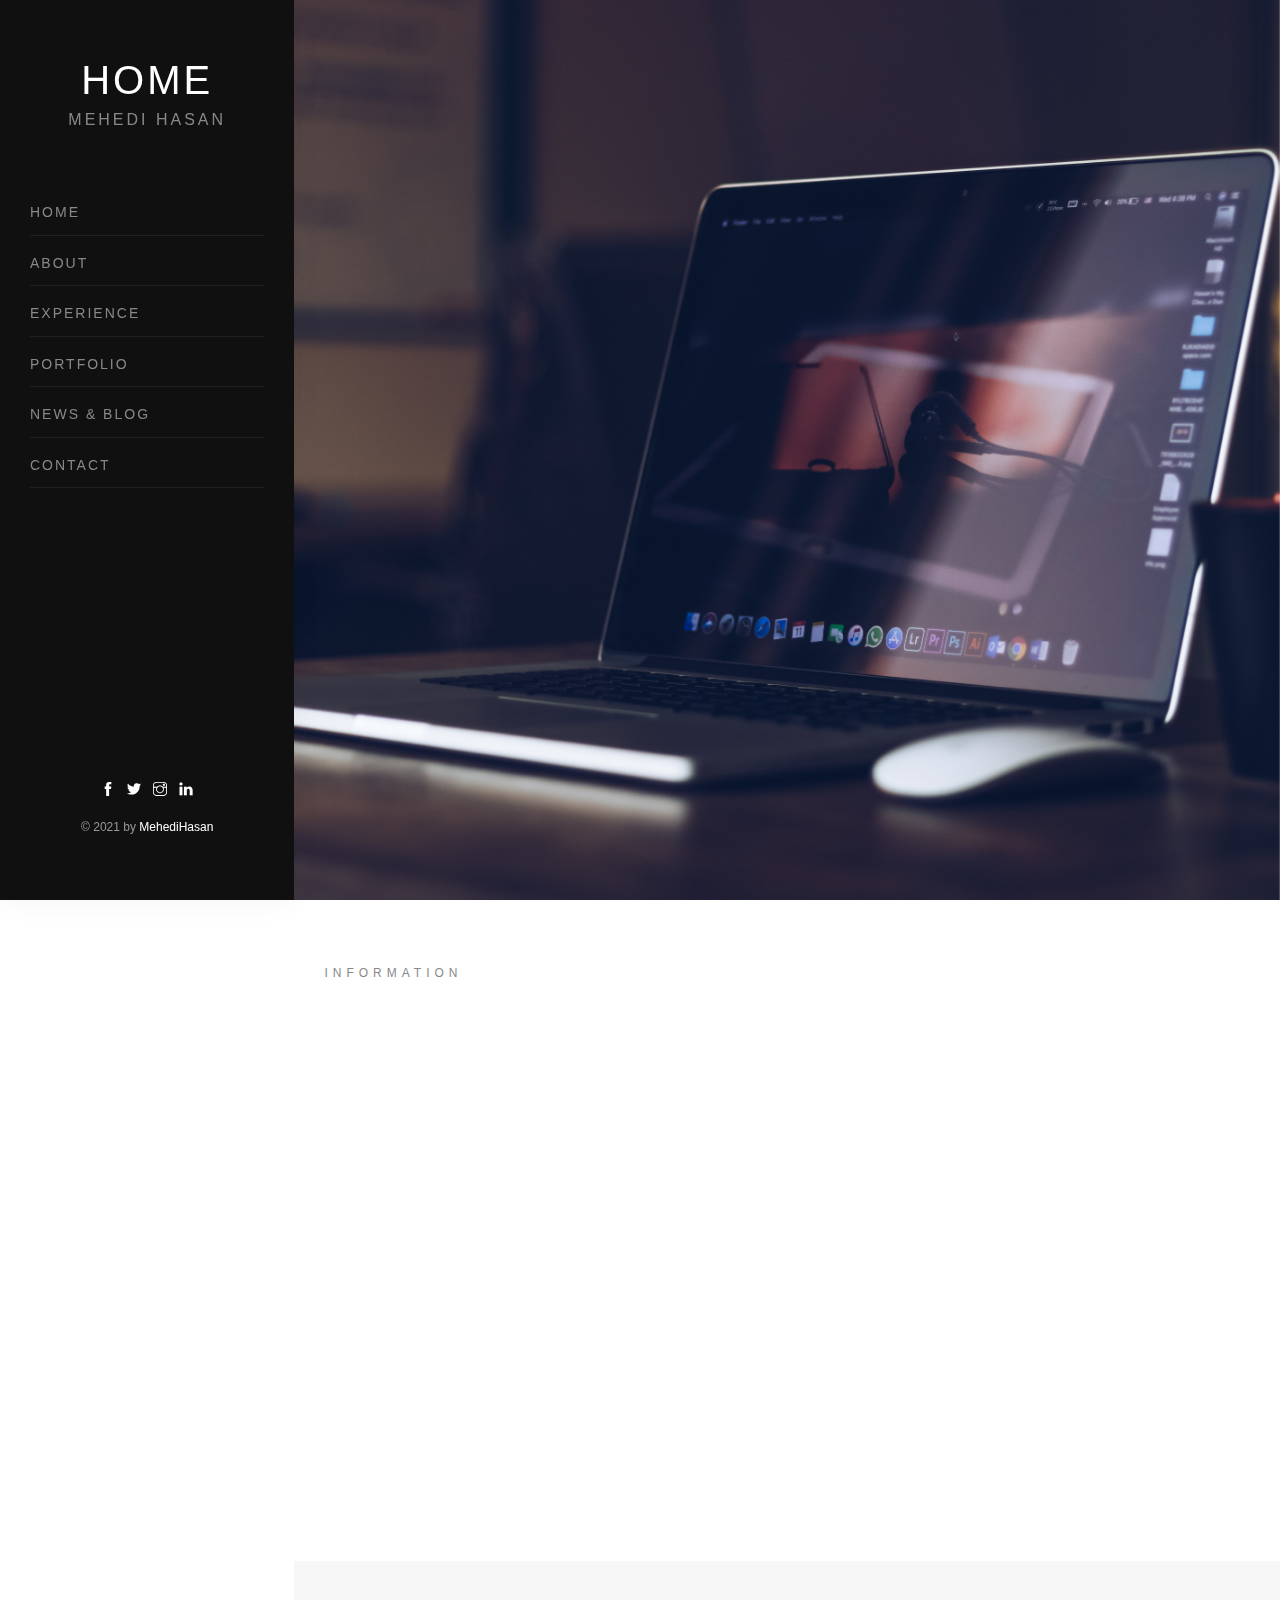
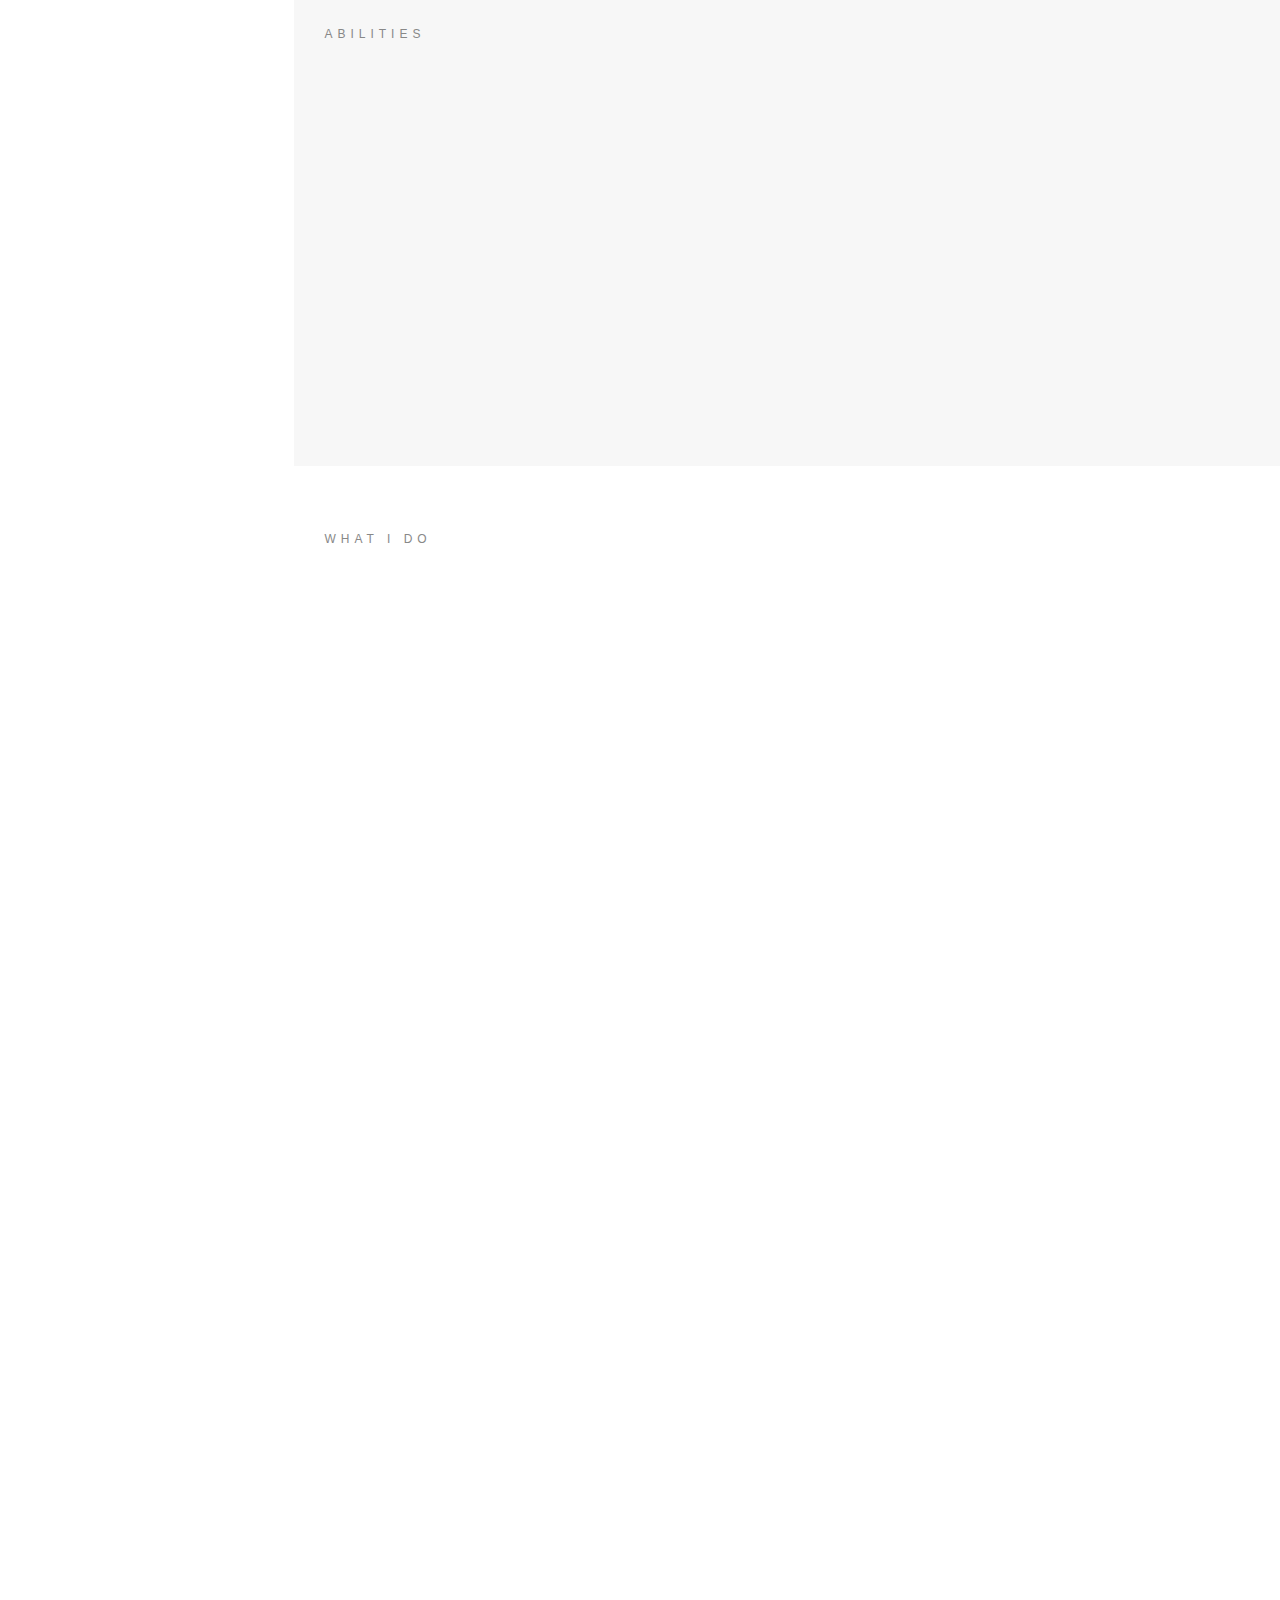
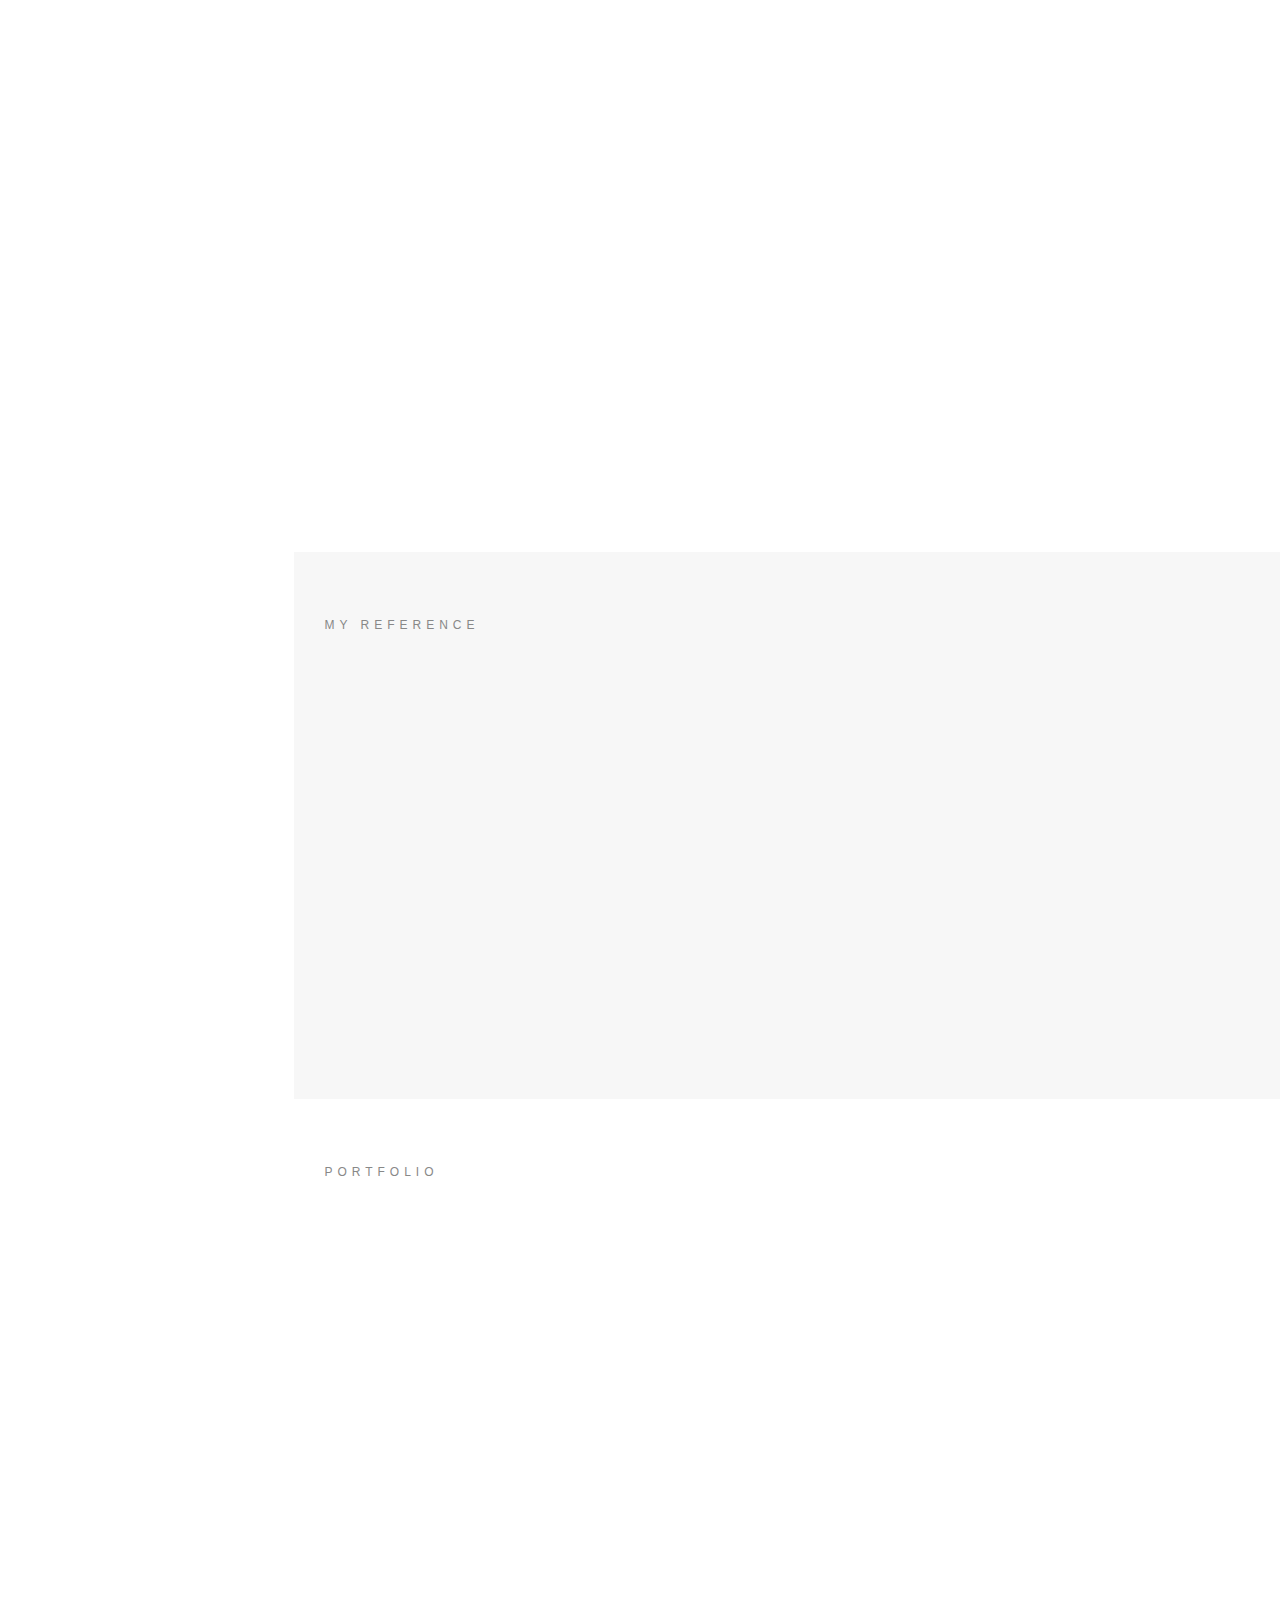
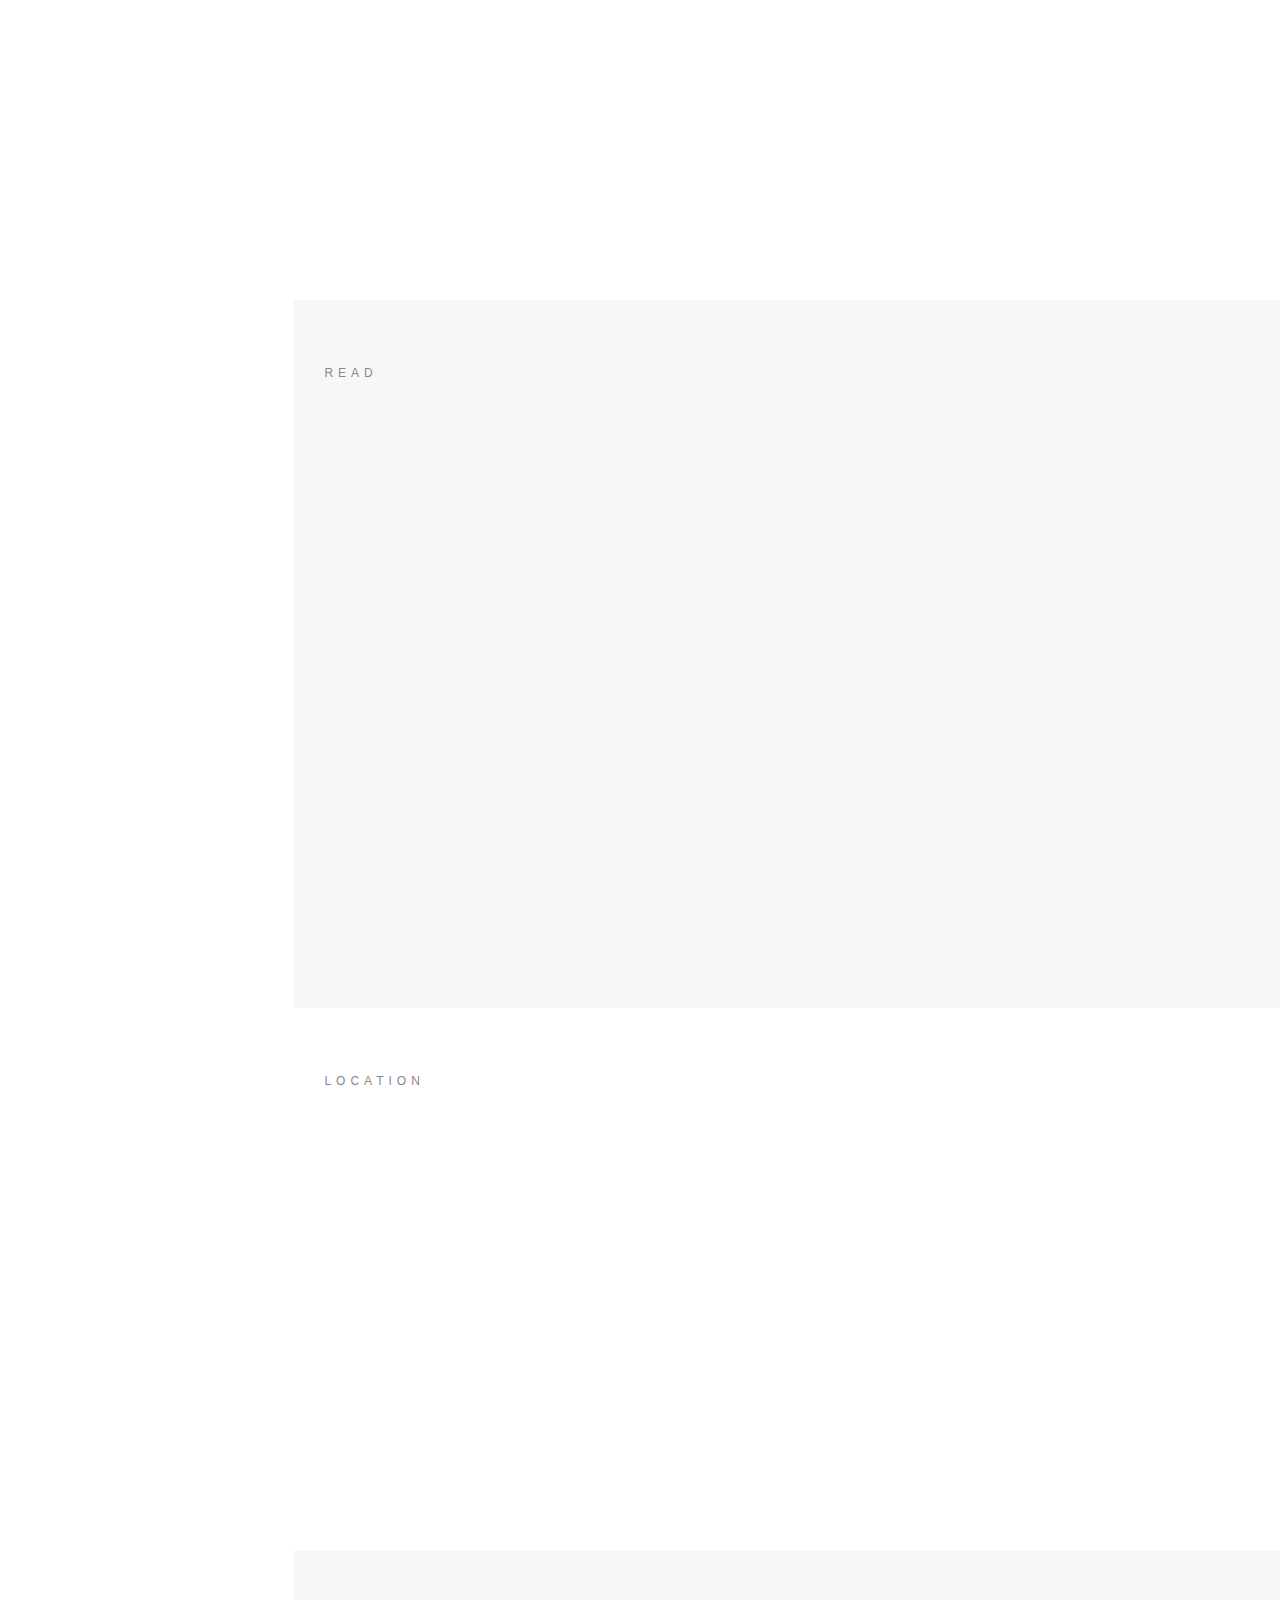
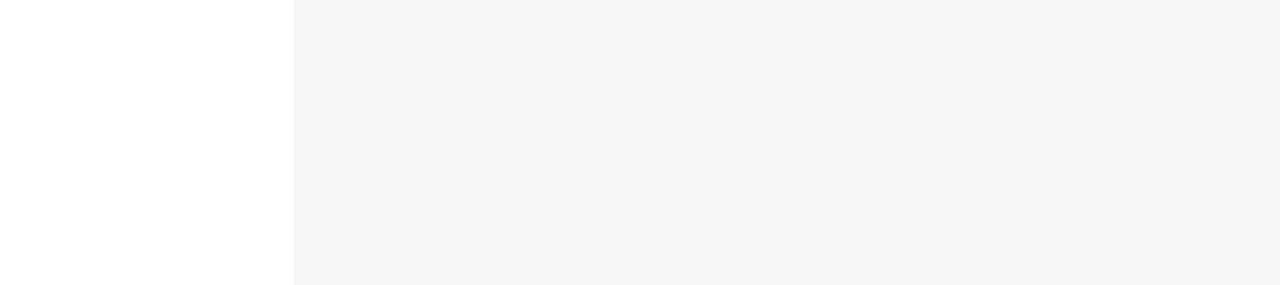
==== commit 41e33047: "ayf" ====
--- a/index.html
+++ b/index.html
@@ -39,9 +39,9 @@
                 <ul>
                     <li><a href="index.html#home">Home</a></li>
                     <li><a href="index.html#about">About</a></li>
-                    <li><a href="index.html#services">Services</a></li>
+                    <li><a href="index.html#services">Experience</a></li>
                     <li><a href="index.html#portfolio">Portfolio</a></li>
-                    <li><a href="index.html#news">News</a></li>
+                    <li><a href="index.html#news">News &amp; Blog</a></li>
                     <li><a href="index.html#contact">Contact</a></li>
                 </ul>
             </nav>
@@ -129,7 +129,7 @@
                                     </div>
                                 </div>
                                 <ul class="toolbar">
-                                  <li><button class="btn">HIRE ME</button></li>
+                                  <!-- <li><a href="#"> <button class="btn">HIRE ME <i class="ti-facebook font-14px white-icon"></i></button> </a></li> -->
                                   <li><a href="https://drive.google.com/uc?export=download&id=1xZSEJDqYo9hMN3_cKEN_0CZwTfVJChQ1"><button class="btn" >DOWNLOAD CV</button></a></li>
                                 </ul>
                             </div>
@@ -178,54 +178,126 @@
                     <div class="container-fluid">
                         <div class="row">
                             <div class="col-md-12"> <span class="heading-meta">What I Do</span>
-                                <h2 class="addo-heading animate-box" data-animate-effect="fadeInLeft">Services</h2> </div>
+                                <h2 class="addo-heading animate-box" data-animate-effect="fadeInLeft">Experience</h2> </div>
                         </div>
                         <div class="row">
                             <div class="col-md-4">
                                 <div class="addo-feature animate-box" data-animate-effect="fadeInLeft">
                                     <div class="addo-icon"> <span class="et-laptop font-35px"></span> </div>
                                     <div class="addo-text">
-                                        <h3>Web Desing</h3>
-                                        <p>Fusce suscipit, ante a hendrerit thelery ullamcorper, risus nisl cursus purus the viverra ante nulla vel justo.</p>
+                                        <h3>Data Collector</h3>
+                                        <p>Barishal</p>
+                                        <p>Feb’25 – Mar’14,2021</p>
+                                        <p>Transparency Int. Bangladesh (TIB)</p>
                                     </div>
                                 </div>
                                 <div class="addo-feature animate-box" data-animate-effect="fadeInLeft">
                                     <div class="addo-icon"> <span class="et-presentation font-35px"></span> </div>
                                     <div class="addo-text">
-                                        <h3>Marketing</h3>
-                                        <p>Fusce suscipit, ante a hendrerit thelery ullamcorper, risus nisl cursus purus the viverra ante nulla vel justo.</p>
+                                        <h3>Data Collector</h3>
+                                        <p>Bhola</p>
+                                        <p>Nov’1 - Nov’17,2020</p>
+                                        <p>Plan International Bangladesh, H # CWN (B) 14, R # 35,Gulshan-2, Dhaka-1212, Location : Barishal Divisional Office, Barishal.</p>
                                     </div>
                                 </div>
                             </div>
                             <div class="col-md-4">
                                 <div class="addo-feature animate-box" data-animate-effect="fadeInLeft">
+                                    <div class="addo-icon"> <span class="et-laptop font-35px"></span> </div>
+                                    <div class="addo-text">
+                                        <h3>Data Collector</h3>
+                                        <p>Bhola</p>
+                                        <p>Nov’22 – Dec’3,2020</p>
+                                        <p>Plan International Bangladesh, H # CWN (B) 14, R # 35,Gulshan-2, Dhaka-1212 Location : Barishal Divisional Office, Barishal.</p>
+                                    </div>
+                                </div>
+                                <div class="addo-feature animate-box" data-animate-effect="fadeInLeft">
+                                    <div class="addo-icon"> <span class="et-presentation font-35px"></span> </div>
+                                    <div class="addo-text">
+                                        <h3>Feature Writer</h3>
+                                        <p>Daily Barisal 24 Ghonta</p>
+                                        <p>Nov,2018- Jan,2019</p>
+                                        <p>Wrote major feature articles for general interest, religion, and entertainment sections</p>
+                                    </div>
+                                </div>
+                            </div>
+                            <div class="col-md-4">
+                                <div class="addo-feature animate-box" data-animate-effect="fadeInLeft">
                                     <div class="addo-icon"> <span class="et-lightbulb font-35px"></span> </div>
                                     <div class="addo-text">
-                                        <h3>Development</h3>
-                                        <p>Fusce suscipit, ante a hendrerit thelery ullamcorper, risus nisl cursus purus the viverra ante nulla vel justo.</p>
+                                        <h3>Jornalist (Hello)</h3>
+                                        <p>bdnews24.com, Barishal</p>
+                                        <p>Jan,2016- Dec,2019 </p>
+                                        <p>Published 3 articles per week in a newspaper and corresponding social media posts.</p>
                                     </div>
                                 </div>
                                 <div class="addo-feature animate-box" data-animate-effect="fadeInLeft">
                                     <div class="addo-icon"> <span class="et-mobile font-35px"></span> </div>
                                     <div class="addo-text">
-                                        <h3>Fully Responsive</h3>
-                                        <p>Fusce suscipit, ante a hendrerit thelery ullamcorper, risus nisl cursus purus the viverra ante nulla vel justo.</p>
+                                        <h3>YES Member</h3>
+                                        <p>Barisal</p>
+                                        <p>Sep’18 to date</p>
+                                        <p>Transparency Int. Bangladesh (TIB)</p>
                                     </div>
                                 </div>
                             </div>
                             <div class="col-md-4">
                                 <div class="addo-feature animate-box" data-animate-effect="fadeInLeft">
+                                    <div class="addo-icon"> <span class="et-lightbulb font-35px"></span> </div>
+                                    <div class="addo-text">
+                                        <h3>YAP Member</h3>
+                                        <p>Barishal</p>
+                                        <p>Sep’20 to date</p>
+                                        <p>Plan Int, Bangladesh</p>
+                                    </div>
+                                </div>
+                                <div class="addo-feature animate-box" data-animate-effect="fadeInLeft">
+                                    <div class="addo-icon"> <span class="et-mobile font-35px"></span> </div>
+                                    <div class="addo-text">
+                                        <h3>Organizing Secretary</h3>
+                                        <p>Barisal</p>
+                                        <p>Sep’20 to date </p>
+                                        <p>Barishal Holiday School(BHS)</p>
+                                    </div>
+                                </div>
+                            </div>
+                            <div class="col-md-4">
+                                <div class="addo-feature animate-box" data-animate-effect="fadeInLeft">
+                                    <div class="addo-icon"> <span class="et-lightbulb font-35px"></span> </div>
+                                    <div class="addo-text">
+                                        <h3>Joint Secretary</h3>
+                                        <p>Barishal</p>
+                                        <p>Jan’16- Aug’20</p>
+                                        <p>Barishal Holiday School(BHS)</p>
+                                    </div>
+                                </div>
+                                <div class="addo-feature animate-box" data-animate-effect="fadeInLeft">
+                                    <div class="addo-icon"> <span class="et-mobile font-35px"></span> </div>
+                                    <div class="addo-text">
+                                        <h3>Office Secretary</h3>
+                                        <p>Barisal</p>
+                                        <p>Jan’17- Dec’18</p>
+                                        <p>Barishal Debating Society (BDS)</p>
+                                    </div>
+                                </div>
+                            </div>
+                            <div class="col-md-4">
+                                <div class="addo-feature animate-box" data-animate-effect="fadeInLeft">
                                     <div class="addo-icon"> <span class="et-camera font-35px"></span> </div>
                                     <div class="addo-text">
-                                        <h3>Photography</h3>
-                                        <p>Fusce suscipit, ante a hendrerit thelery ullamcorper, risus nisl cursus purus the viverra ante nulla vel justo.</p>
+                                        <h3>Assistent Online Secretary</h3>
+                                        <p>Barisal</p>
+                                        <p>Jan’15- Dec’16 </p>
+                                        <p>Barishal Debating Society (BDS)</p>
                                     </div>
                                 </div>
                                 <div class="addo-feature animate-box" data-animate-effect="fadeInLeft">
                                     <div class="addo-icon"> <span class="et-layers font-35px"></span> </div>
                                     <div class="addo-text">
-                                        <h3>Art Direction</h3>
-                                        <p>Fusce suscipit, ante a hendrerit thelery ullamcorper, risus nisl cursus purus the viverra ante nulla vel justo.</p>
+                                        <h3>General Member</h3>
+                                        <p>Barisal</p>
+                                        <p>Jan’13- Dec’14</p>
+                                        <p>Barishal Debating Society (BDS)</p>
                                     </div>
                                 </div>
                             </div>
@@ -421,7 +493,7 @@
                                     </div>
                                     <div class="col-sm-12">
                                         <div class="form-group">
-                                            <button class="btn" type="submit">Say Hello!</button>
+                                            <!-- <button class="btn" type="submit">Say Hello!</button> -->
                                         </div>
                                     </div>
                                 </form>
@@ -435,16 +507,16 @@
                 <div class="addo-narrow-content">
                     <div class="row">
                         <div class="col-md-4 animate-box fadeInLeft animated" data-animate-effect="fadeInLeft">
-                            <p class="addo-lead">© 2021 ADDO. All rights reserved</p>
+                            <p class="addo-lead">© 2021 Mehedi. All rights reserved</p>
                         </div>
                         <div class="col-md-4 animate-box fadeInLeft animated" data-animate-effect="fadeInLeft">
-                            <h2 class="text-center">ADDO<br /><span>ADAM DORNAN</span></h2> </div>
+                            <h6 class="text-center">"Change the world by being yourself."" <br /><span> – Amy Poehler</span></h6> </div>
                         <div class="col-md-4 animate-box fadeInLeft animated" data-animate-effect="fadeInLeft">
                             <ul class="social-network">
-                                <li><a href="#"><i class="ti-facebook font-14px black-icon"></i></a></li>
-                                <li><a href="#"><i class="ti-twitter-alt font-14px black-icon"></i></a></li>
-                                <li><a href="#"><i class="ti-instagram font-14px black-icon"></i></a></li>
-                                <li><a href="#"><i class="ti-linkedin font-14px black-icon"></i></a></li>
+                                <li><a href="https://www.facebook.com/bhs.mehedi/" target="_blank"><i class="ti-facebook font-14px black-icon"></i></a></li>
+                                <li><a href="https://twitter.com/mehedihasan1799" target="_blank"><i class="ti-twitter-alt font-14px black-icon"></i></a></li>
+                                <li><a href="https://www.instagram.com/m.h_sakib/" target="_blank"><i class="ti-instagram font-14px black-icon"></i></a></li>
+                                <li><a href="https://www.linkedin.com/in/mehedi1799/" target="_blank"><i class="ti-linkedin font-14px black-icon"></i></a></li>
                             </ul>
                         </div>
                     </div>
@@ -464,5 +536,4 @@
     <script src="js/main.js"></script>
 </body>
 
-<!-- Mirrored from duruthemes.com/demo/html/addo/black/index.html by HTTraQt Website Copier/1.x [Karbofos 2012-2017] Sun, 02 May 2021 02:54:42 GMT -->
 </html>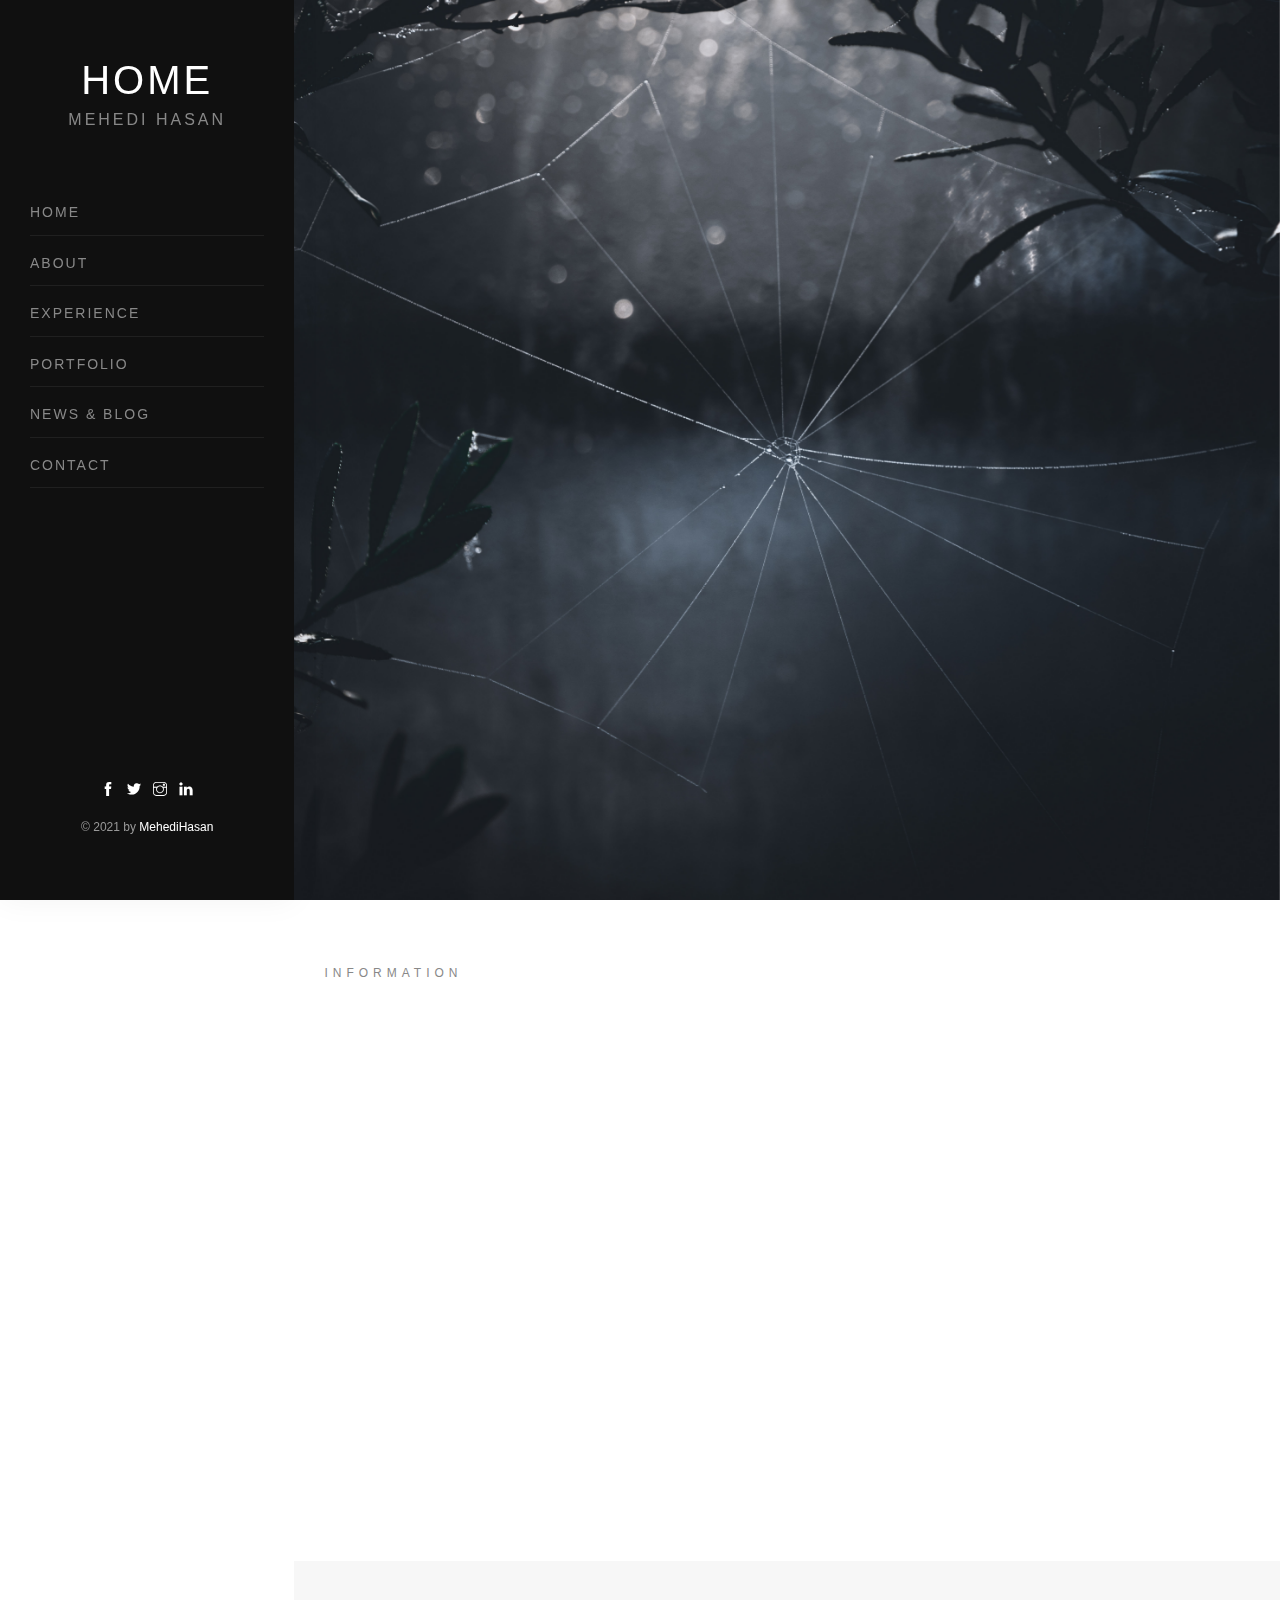
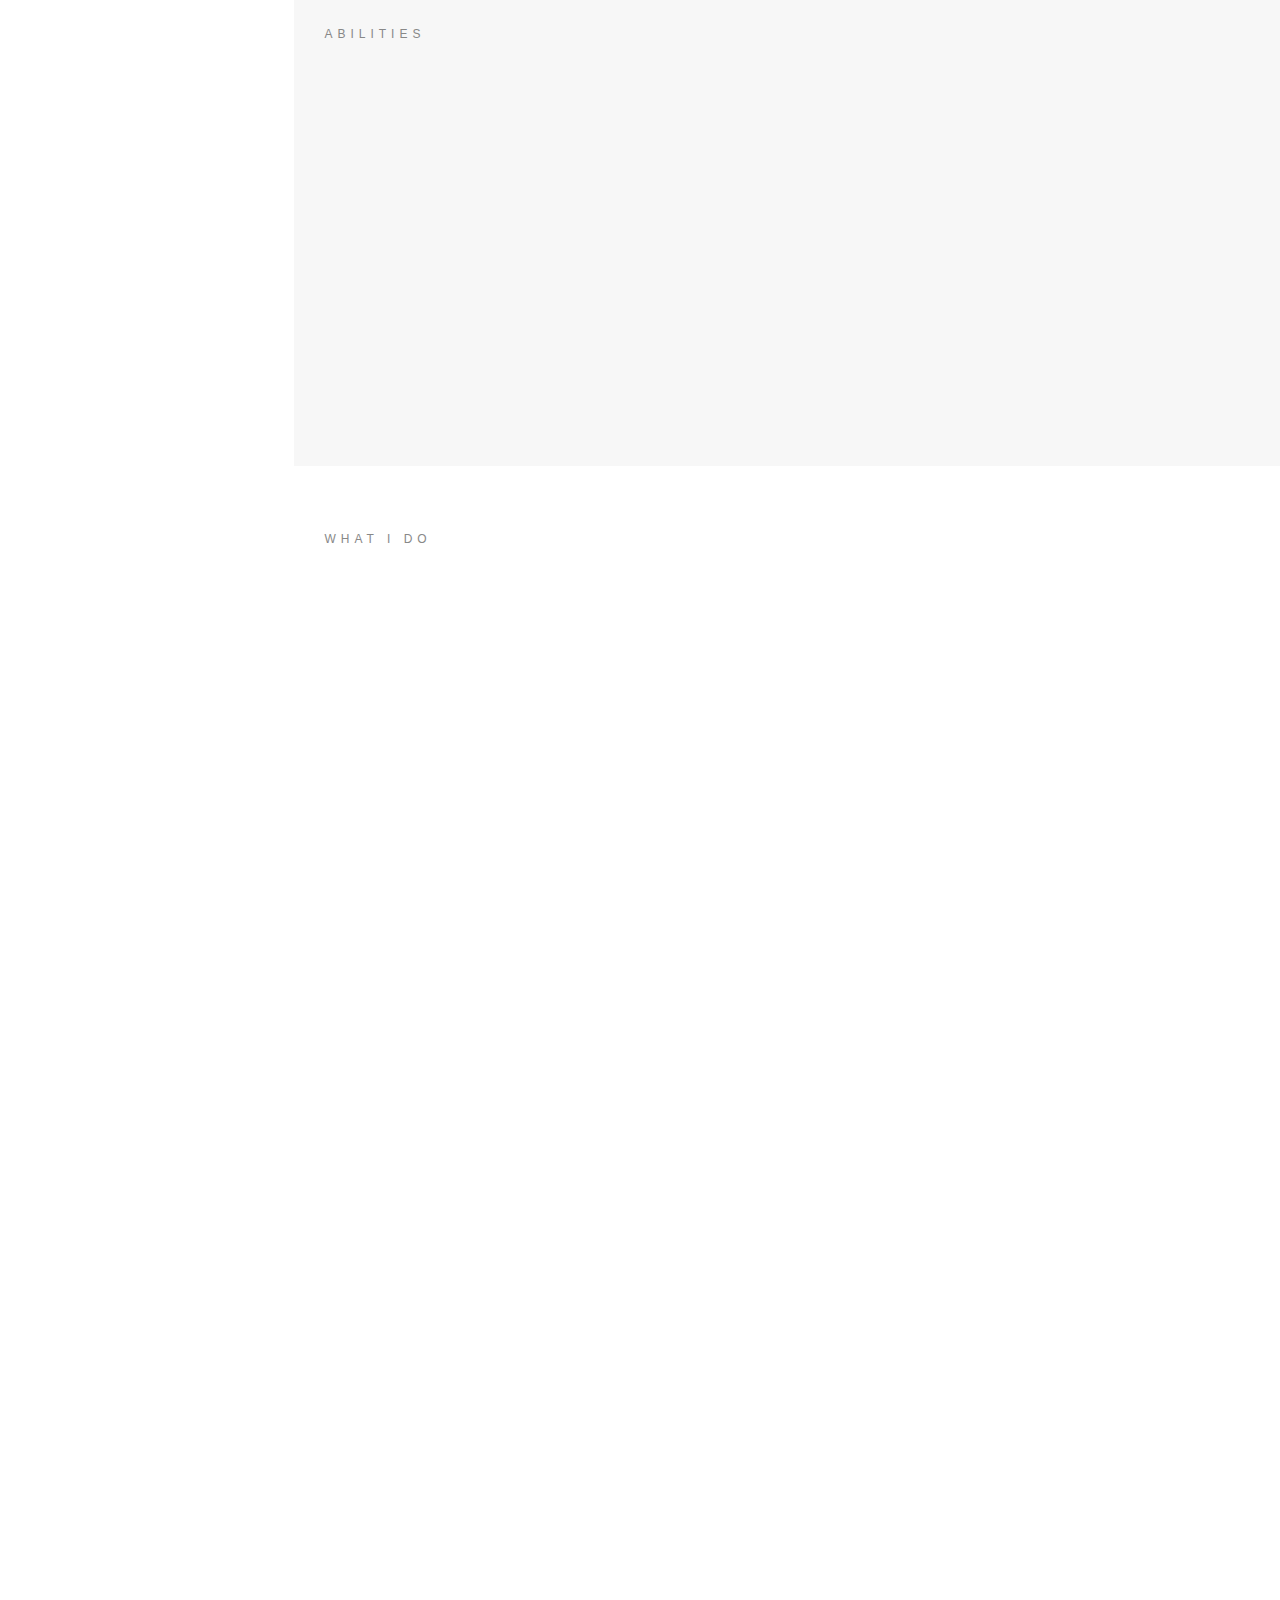
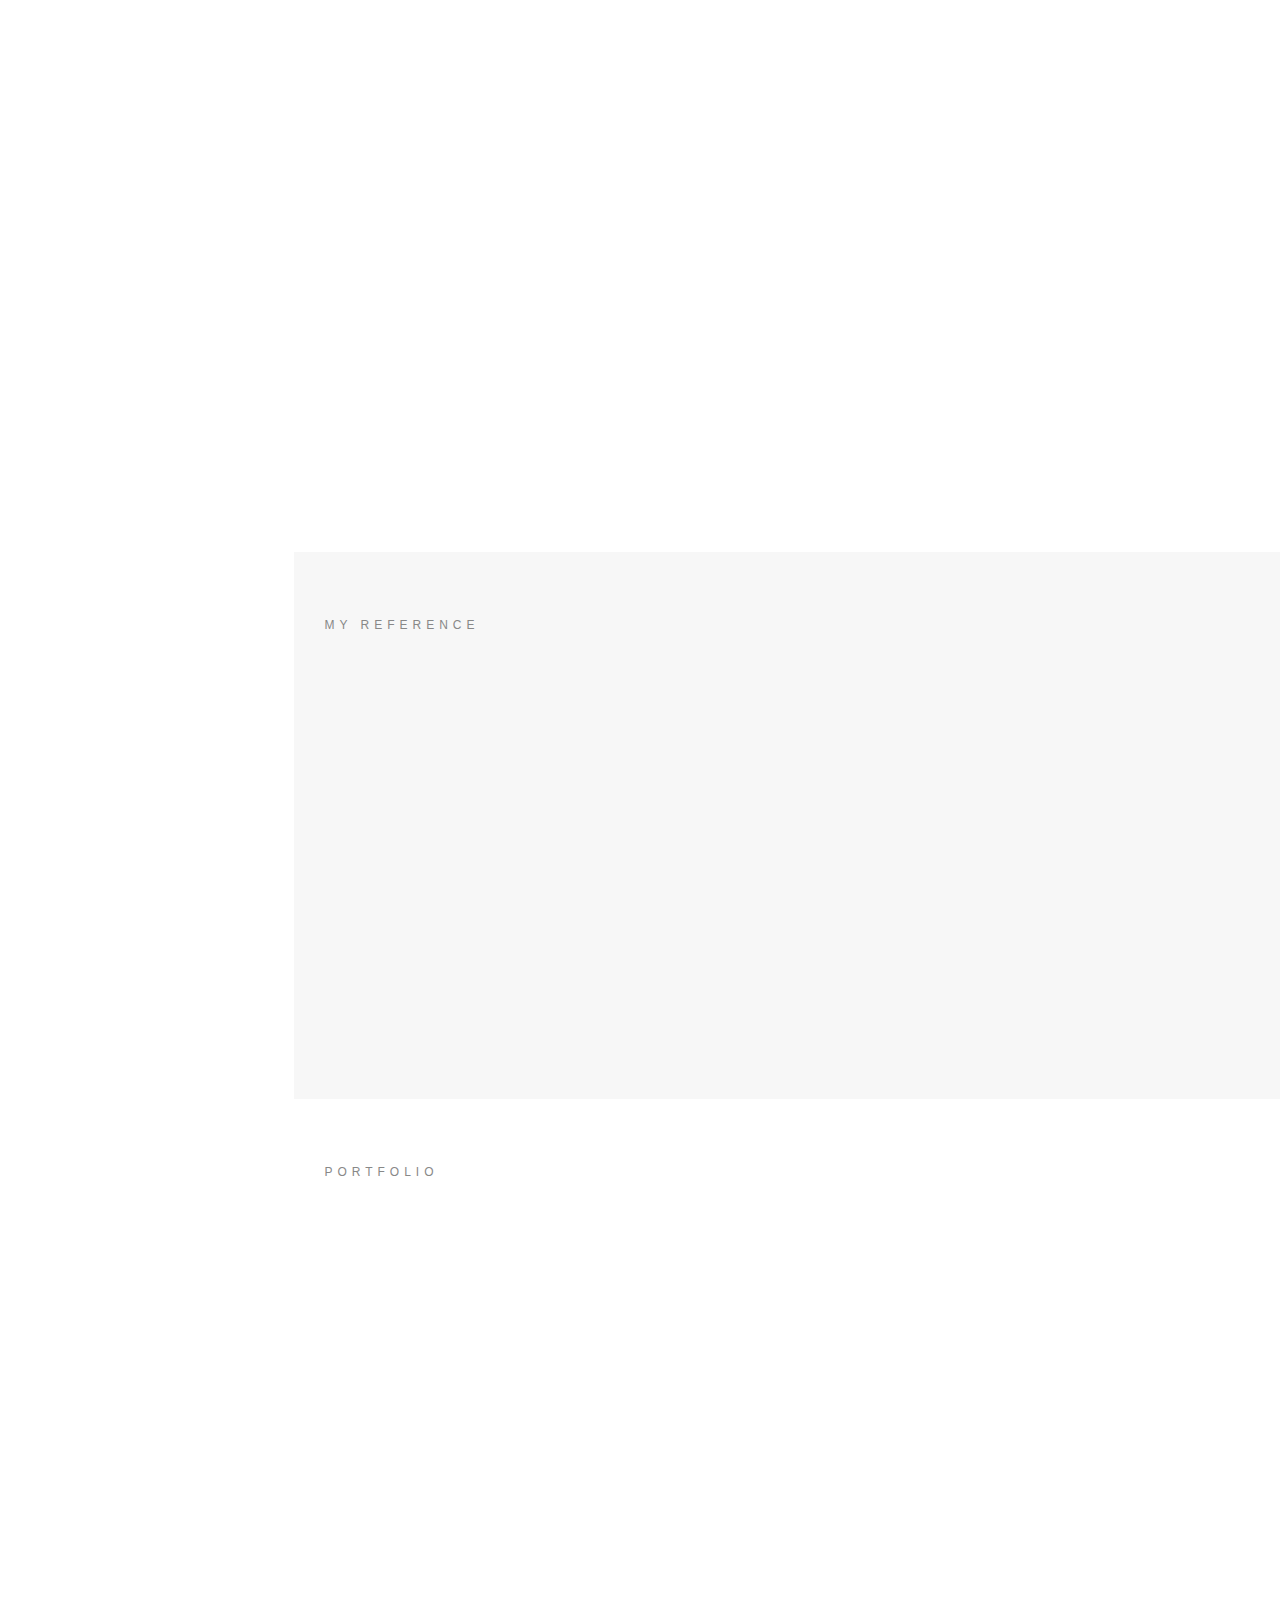
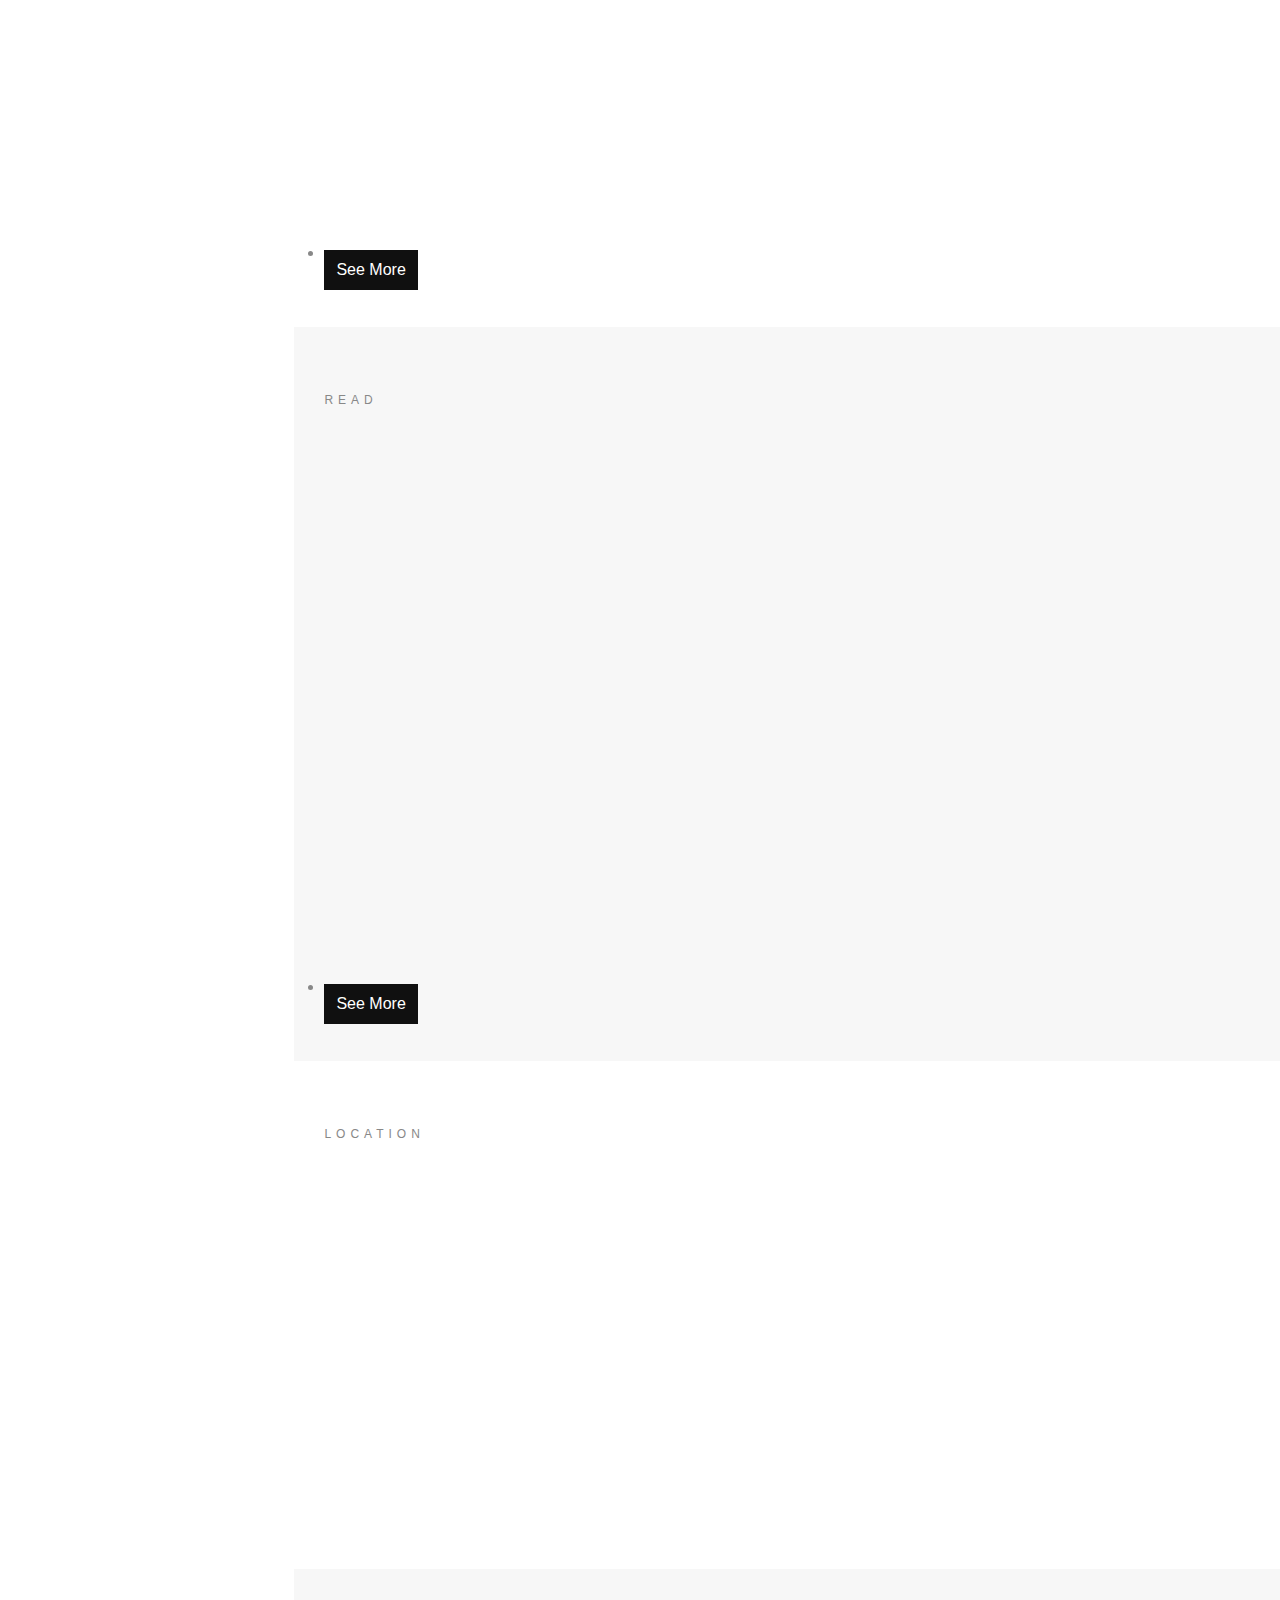
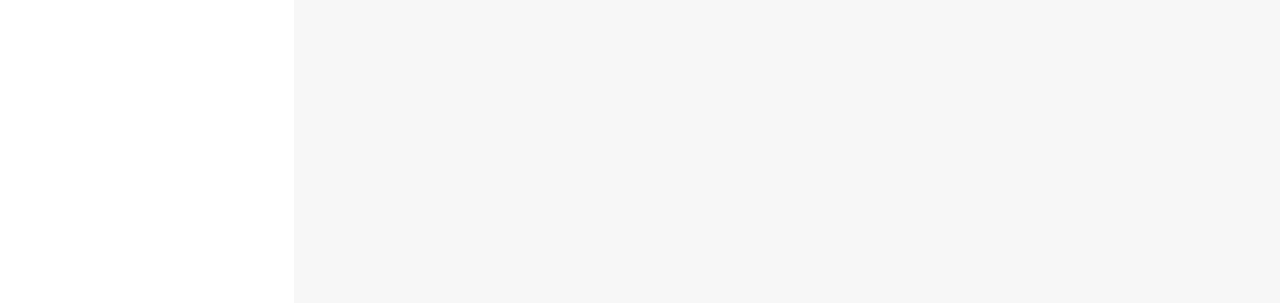
==== commit 6dbae88a: "ayf" ====
--- a/index.html
+++ b/index.html
@@ -64,7 +64,7 @@
                     <!-- Slider -->
                     <div class="flexslider js-fullheight">
                         <ul class="slides">
-                            <li style="background-image: url(images/pexels-hasan-albari-1229861.jpg);">
+                            <li style="background-image: url(images/cover2.jpg);">
                                 <div class="overlay"></div>
                                 <div class="container-fluid">
                                     <div class="row">
@@ -348,7 +348,7 @@
                     <div class="container-fluid">
                         <div class="row">
                             <div class="col-md-12"> <span class="heading-meta">Portfolio</span>
-                                <h2 class="addo-heading animate-box" data-animate-effect="fadeInLeft">Creative Works</h2> </div>
+                                <h2 class="addo-heading animate-box" data-animate-effect="fadeInLeft">My Certification</h2> </div>
                         </div>
                         <div class="row">
                             <div class="col-md-4 animate-box" data-animate-effect="fadeInLeft">
@@ -412,6 +412,7 @@
                                 </a>
                             </div>
                         </div>
+                        <li><a href="#"> <button class="btn">See More</button> </a></li>
                     </div>
                 </div>
             </div>
@@ -452,6 +453,7 @@
                                 </div>
                             </div>
                         </div>
+                        <li><a href="#"> <button class="btn">See More</button> </a></li>
                     </div>
                 </div>
             </div>
@@ -466,13 +468,15 @@
                         <div class="row">
                             <!-- Contact Info -->
                             <div class="col-md-6 mb-30 animate-box" data-animate-effect="fadeInLeft">
-                                <p><b>ADDO COMPANY INC.</b>
+                                <!-- <p><b>ADDO COMPANY INC.</b>
                                     <br />Vivamus nec magna rhoncus felis faucibus printy.
-                                    <br />Faucibus printy nec magna rhoncus printy.</p>
-                                <p>PHONE: +1 650-444-0000</p>
-                                <p>FAX: +1 650-444-1234</p>
-                                <p>EMAIL: info@addoinc.com</p>
-                                <p>ADDRESS: 2 Curiosity Way, San Mateo, CA 94403, US.</p>
+                                    <br />Faucibus printy nec magna rhoncus printy.</p> -->
+                                <p>PHONE: 01795831799</p>
+                                <p>SKYPE: mehedihasan7919</p>
+                                <p>EMAIL: bds.mehedihasan@gmail.com</p>
+                                <p>ADDRESS:  Holding # 728, Ward # 21,
+                                    Dhopabarir Mor, Muslim Gorsthan Road
+                                     Barishal-8200.</p>
                             </div>
                             <!-- Contact Form -->
                             <div class="col-md-6 animate-box" data-animate-effect="fadeInLeft">
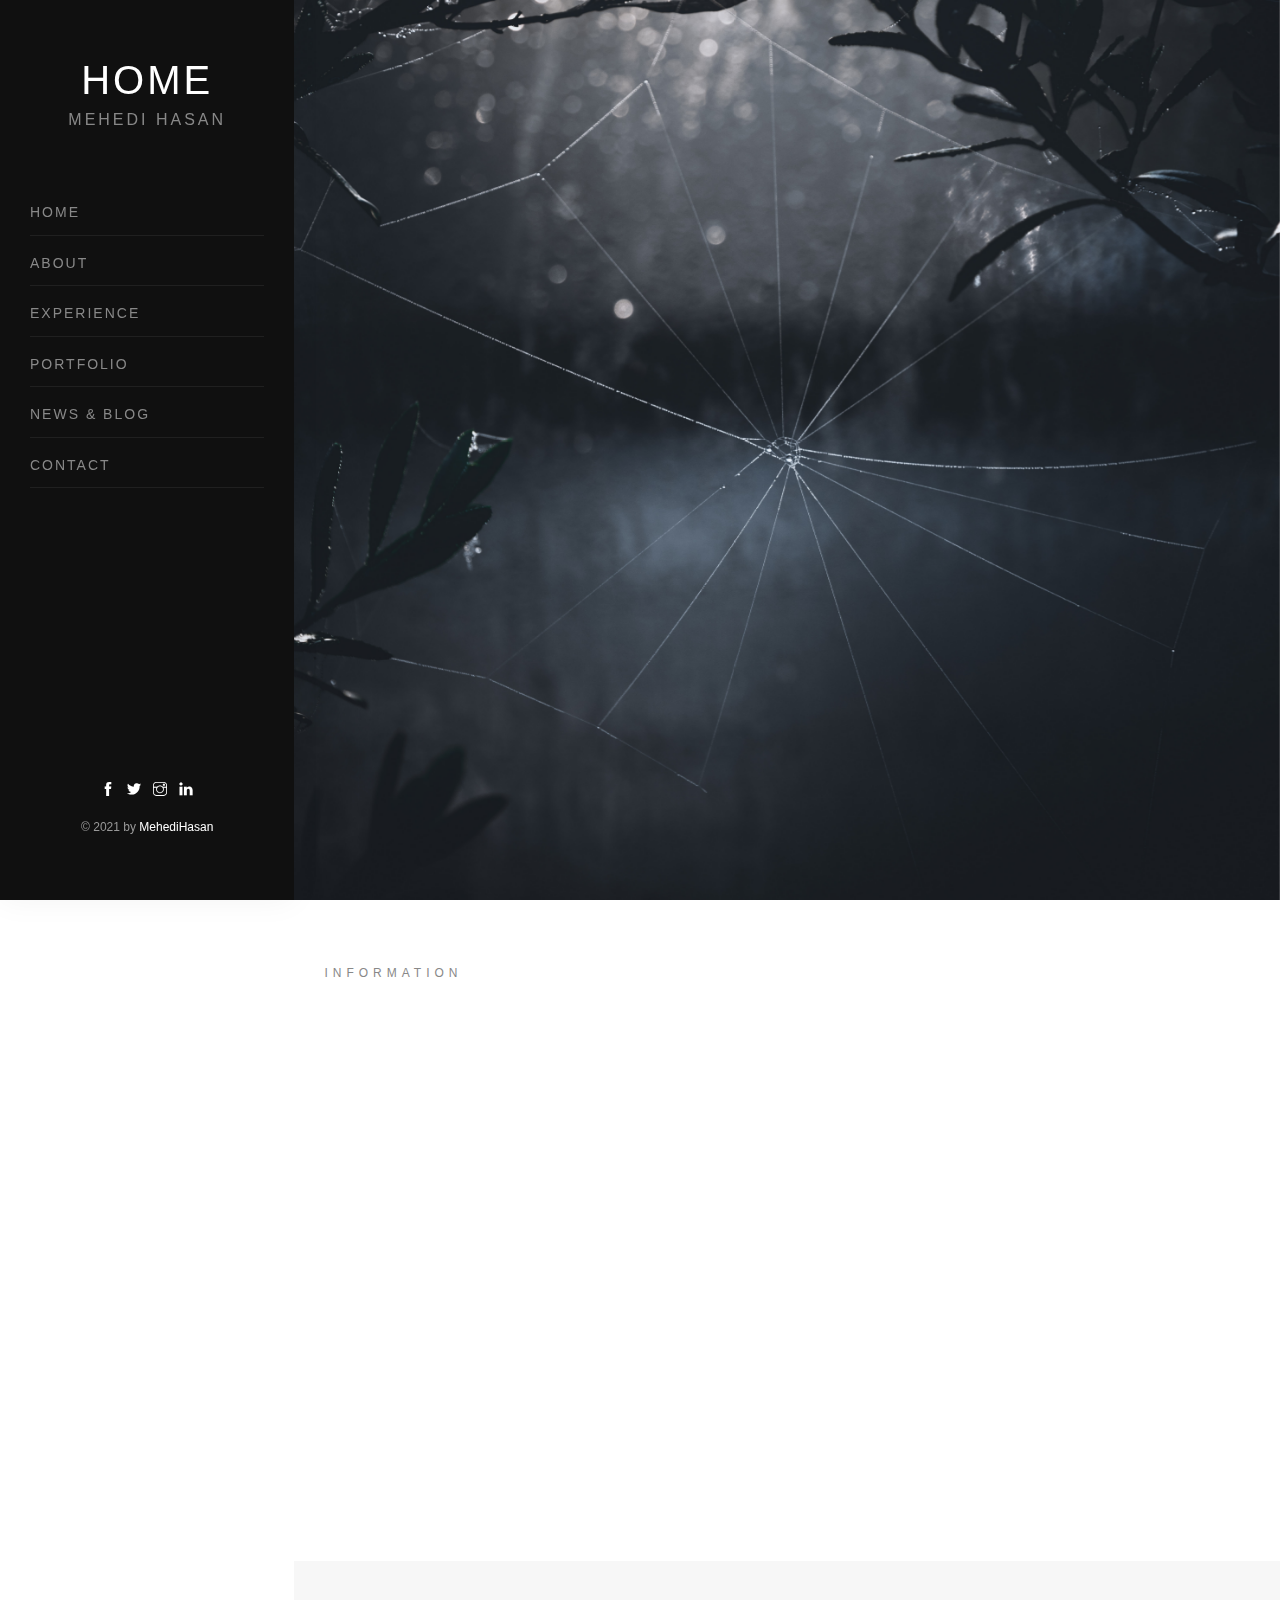
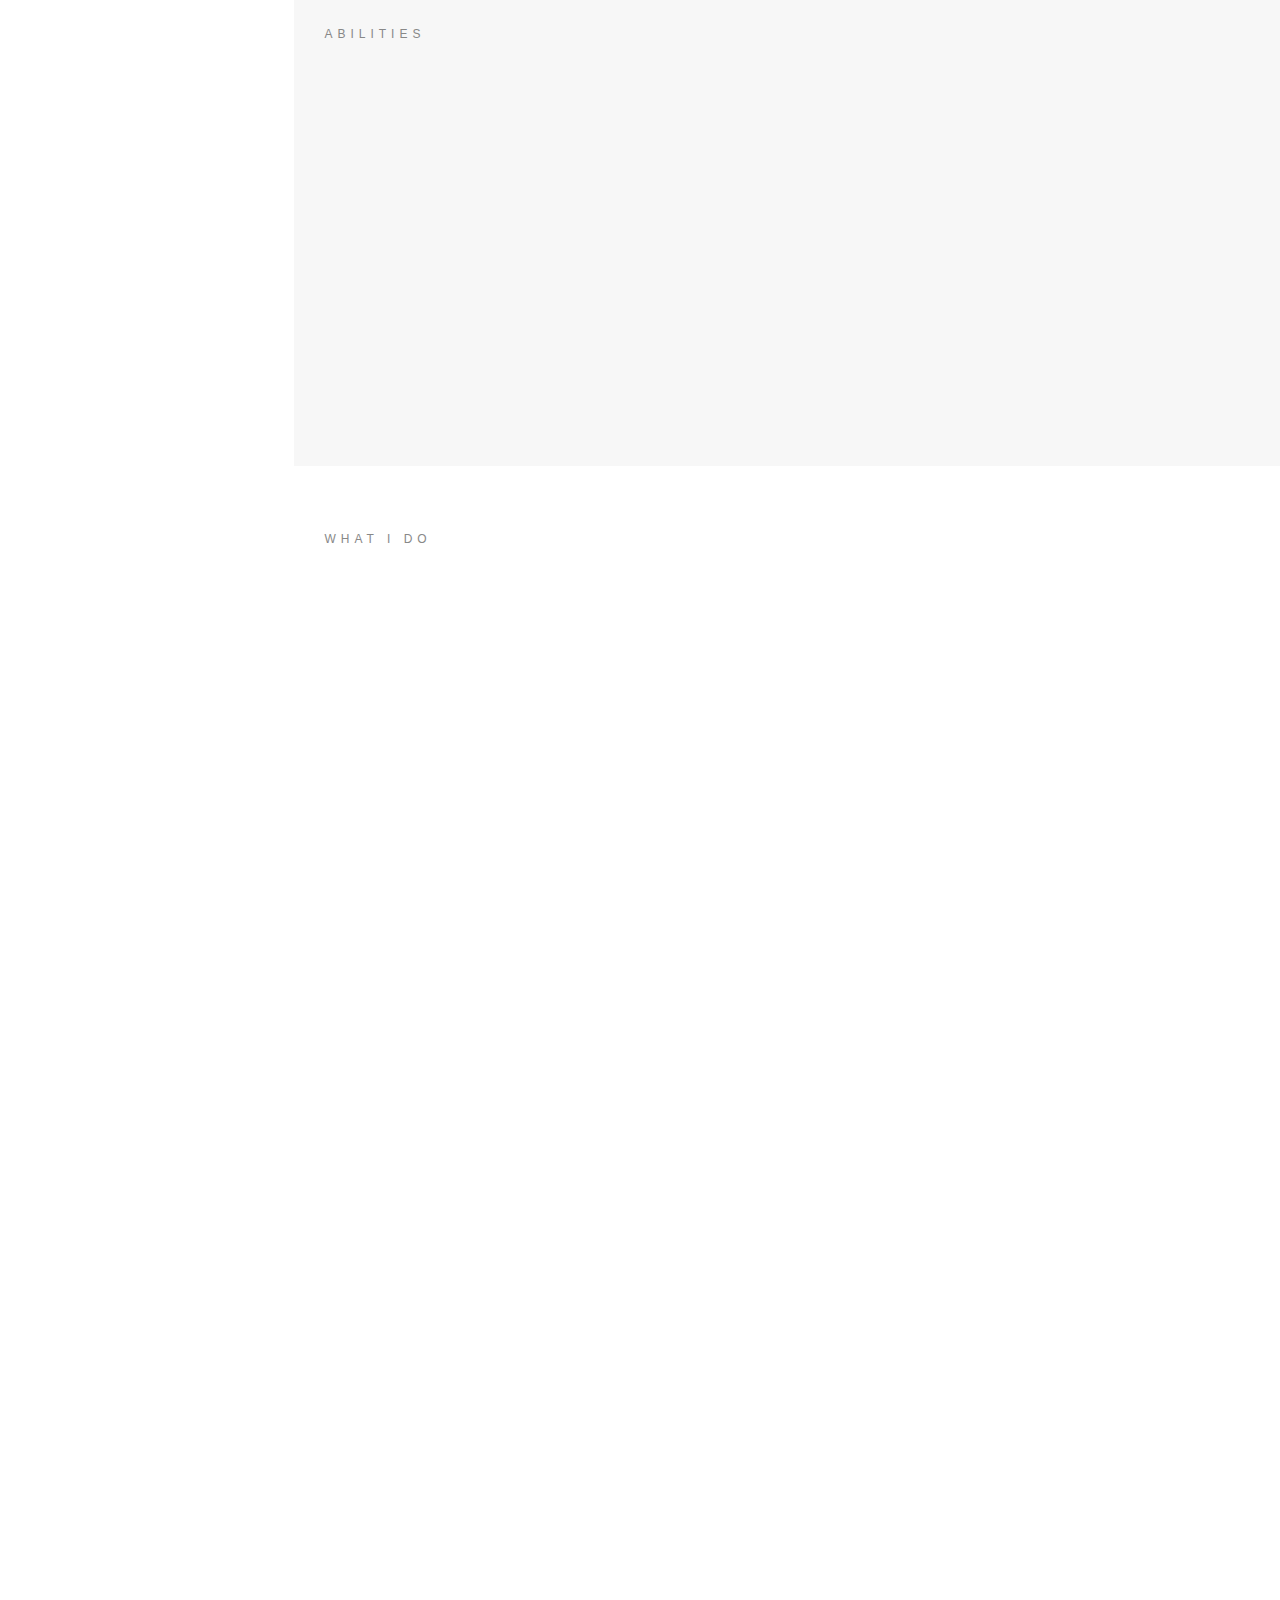
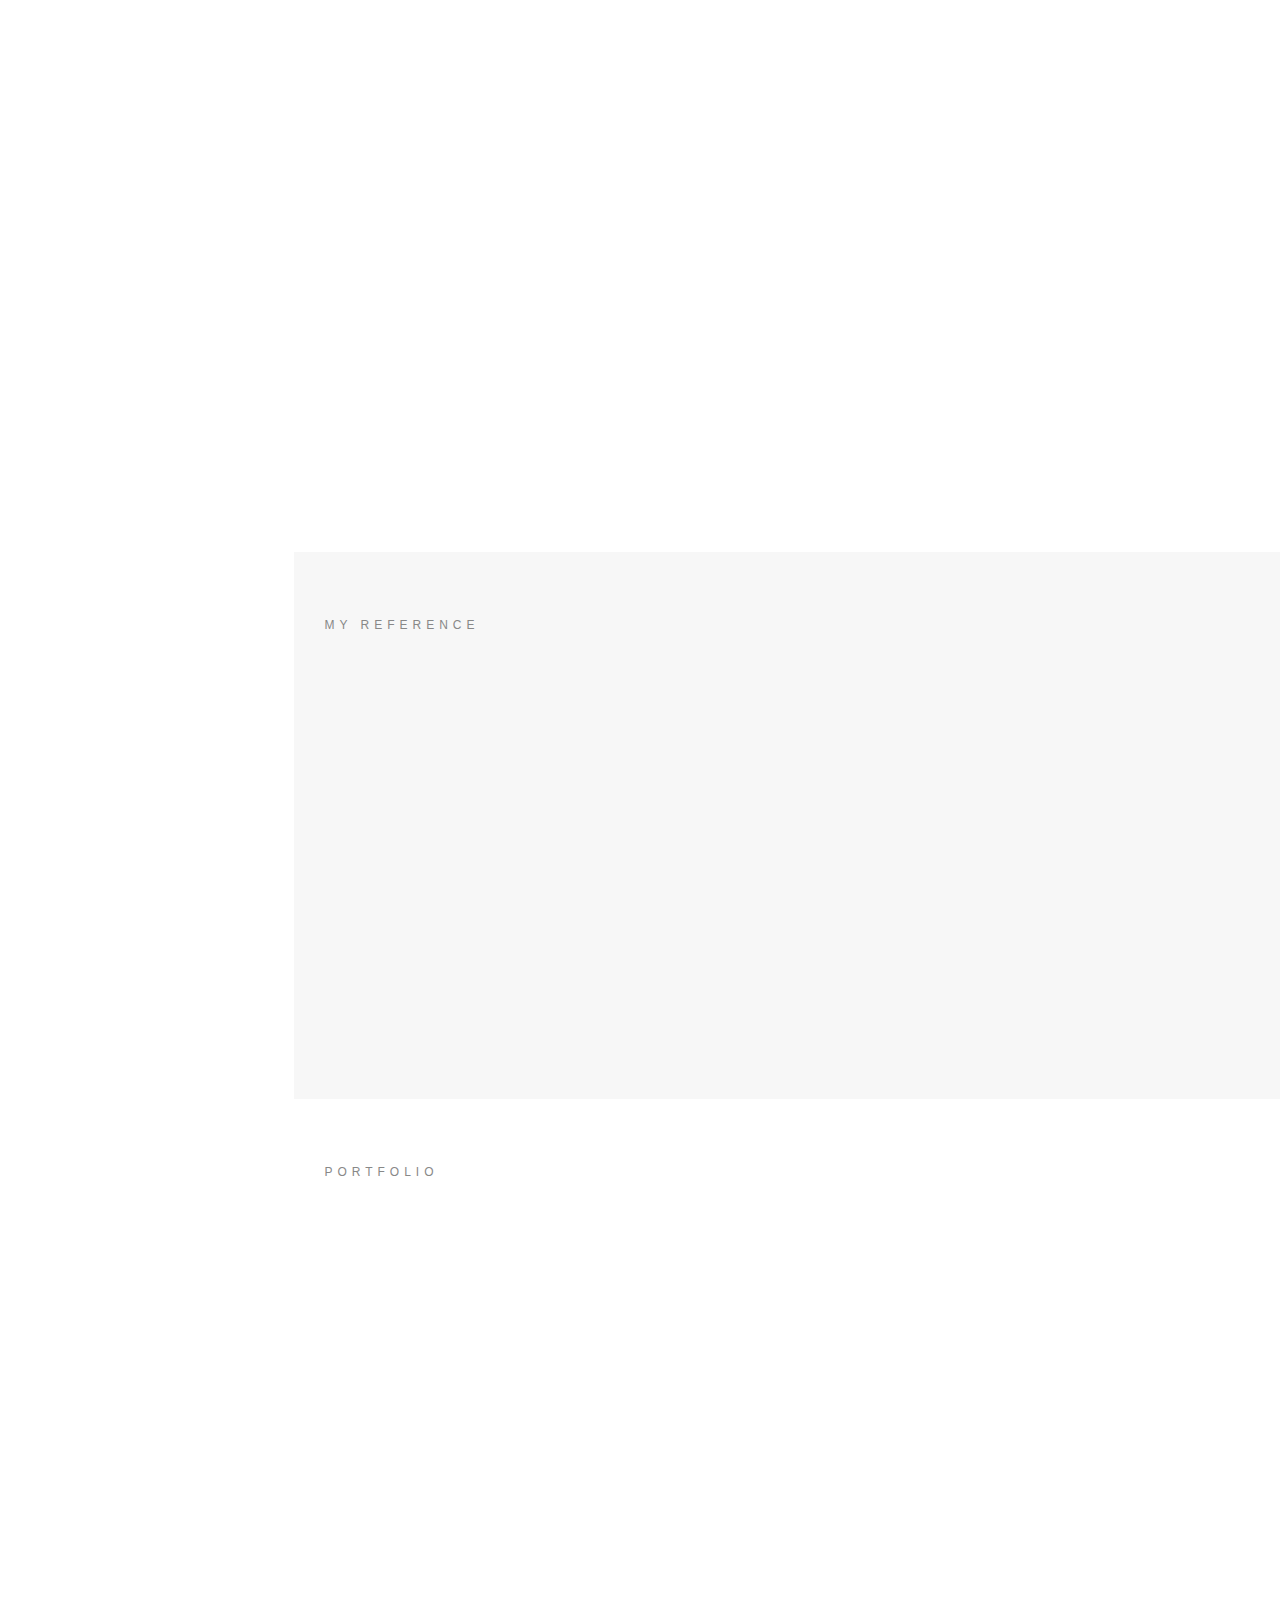
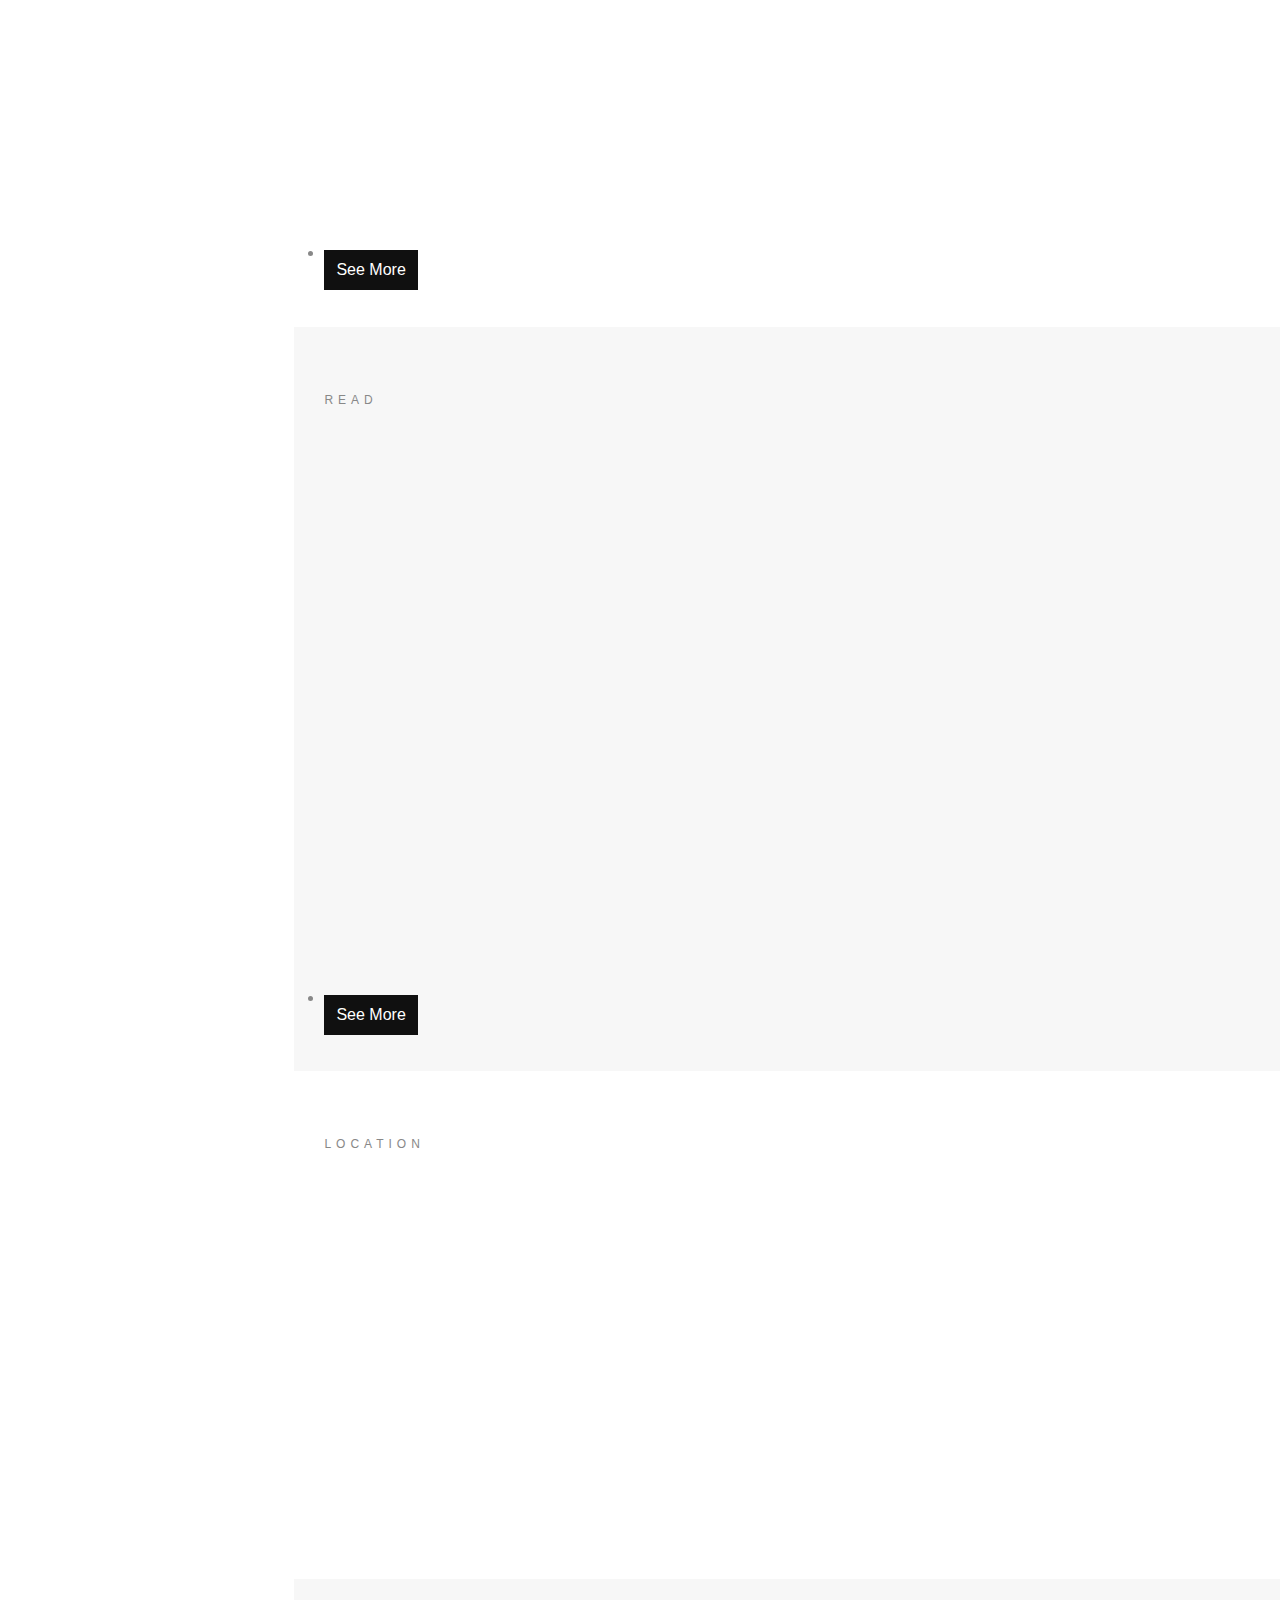
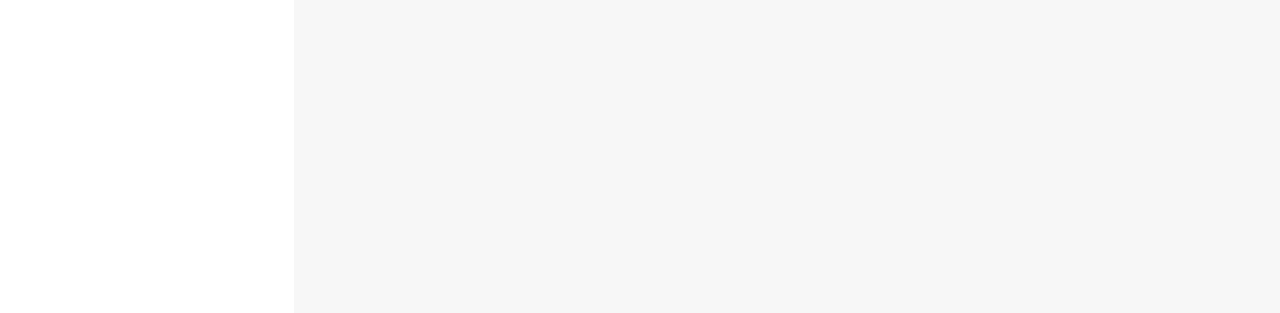
==== commit b311e516: "ayf" ====
--- a/index.html
+++ b/index.html
@@ -72,7 +72,7 @@
                                             <div class="slider-text-inner">
                                                 <div class="desc">
                                                     <div class="image_wrap"> <img src="images/mededi_5.jpg" alt=""> </div>
-                                                    <h1>MEHEDI HASAN</h1>
+                                                    <h1 >MEHEDI HASAN</h1>
                                                     <h2 class="cd-headline clip">
                                                         <span>I'm</span>
                                                         <span class="cd-words-wrapper">
@@ -427,33 +427,33 @@
                         <div class="row">
                             <div class="col-md-4 col-sm-4">
                                 <div class="blog-entry animate-box" data-animate-effect="fadeInLeft">
-                                    <a href="post.html" class="blog-img"><img src="images/blog/blog-05.jpg" class="img-fluid" alt=""></a>
-                                    <div class="desc"> <span>in <b><a href="#">LIFESTYLE</a></b></span>
-                                        <h3><a href="post.html">Responsive Desing</a></h3>
-                                        <p>Fusce suscipit, ante a hendrerit ullamcorper, risus nisl cursus purus, sit amet viverra ante nulla vel justo. Morbi justo erat, posuere vel libero non, bibendum convallis enim.</p>
+                                    <a href="https://hello.bdnews24.com/onyachokhe/article15401.bdnews" class="blog-img"><img src="images/blog/Mia-Bari-masque--01.jpg" class="img-fluid" alt=""></a>
+                                    <div class="desc"> <span>in <b>TRAVEL</b></span>
+                                        <h3><a href="https://hello.bdnews24.com/onyachokhe/article15401.bdnews">বরিশালের ঐতিহ্যবাহী মিয়াবাড়ি মসজিদ (ভিডিওসহ)</a></h3>
+                                        <p>ধান, নদী, খালের বরিশালের ইতিহাস ও ঐতিহ্যের সাথে মিশে আছে নানা ঐতিহাসিক স্থান ও কল্পকাহিনী। এরই মাঝে অন্যতম বরিশাল তথা বাংলাদেশের প্রাচীন নান্দনিক  স্থাপনা মিয়া বাড়ি মসজিদ....</p>
                                     </div>
                                 </div>
                             </div>
                             <div class="col-md-4 col-sm-4">
                                 <div class="blog-entry animate-box" data-animate-effect="fadeInLeft">
-                                    <a href="post.html" class="blog-img"><img src="images/blog/blog-06.jpg" class="img-fluid" alt=""></a>
-                                    <div class="desc"> <span>in <b><a href="#">TRAVEL</a></b></span>
-                                        <h3><a href="post.html">Bootstrap Framework</a></h3>
-                                        <p>Fusce suscipit, ante a hendrerit ullamcorper, risus nisl cursus purus, sit amet viverra ante nulla vel justo. Morbi justo erat, posuere vel libero non, bibendum convallis enim.</p>
+                                    <a href="https://hello.bdnews24.com/onyachokhe/article16917.bdnews" class="blog-img"><img src="images/blog/mehedi+4+.jpg" class="img-fluid" alt=""></a>
+                                    <div class="desc"> <span>in <b>LIFESTYLE</b></span>
+                                        <h3><a href="https://hello.bdnews24.com/onyachokhe/article16917.bdnews">মায়াবতী কাঠগোলাপ</a></h3>
+                                        <p>সাদা রঙের পাঁচ পাপড়ির ফুলের কেন্দ্রে গাঢ় হলদেটে আভা আবার কখনও গোলাপী বা লাল রঙের ফুলের কেন্দ্রে হলুদের ফোটা দেওয়া মোহময় ফুল কাঠগোলাপ।...</p>
                                     </div>
                                 </div>
                             </div>
                             <div class="col-md-4 col-sm-4">
                                 <div class="blog-entry animate-box" data-animate-effect="fadeInLeft">
-                                    <a href="post.html" class="blog-img"><img src="images/blog/blog-02.jpg" class="img-fluid" alt=""></a>
-                                    <div class="desc"> <span>in <b><a href="#">LIFESTYLE</a></b></span>
-                                        <h3><a href="post.html">Animation Effects</a></h3>
-                                        <p>Fusce suscipit, ante a hendrerit ullamcorper, risus nisl cursus purus, sit amet viverra ante nulla vel justo. Morbi justo erat, posuere vel libero non, bibendum convallis enim.</p>
-                                    </div>
-                                </div>
-                            </div>
-                        </div>
-                        <li><a href="#"> <button class="btn">See More</button> </a></li>
+                                    <a href="https://hello.bdnews24.com/amarkotha/article12797.bdnews" class="blog-img"><img src="images/blog/Barishal+Mehedi.jpg" class="img-fluid" alt=""></a>
+                                    <div class="desc"> <span>in <b>LIFESTYLE</b></span>
+                                        <h3><a href="https://hello.bdnews24.com/amarkotha/article12797.bdnews">জিপিএ নয় জীবন নিয়ে ভাবুন, প্লিজ</a></h3>
+                                        <p>এসএসসি পরীক্ষার ফল বেরিয়েছে। সময় ২০১৬ সাল। আজ থেকে ঠিক এক বছর আগে বরিশালের একটি মাধ্যমিক বিদ্যালয় থেকে এক ছাত্রের ফলে দেখা গেল, ছেলেটি এক বিষয়ে ফেইল করেছে।....</p>
+                                    </div>
+                                </div>
+                            </div>
+                        </div>
+                        <li><a href="blog/blog.html"> <button class="btn">See More</button> </a></li>
                     </div>
                 </div>
             </div>
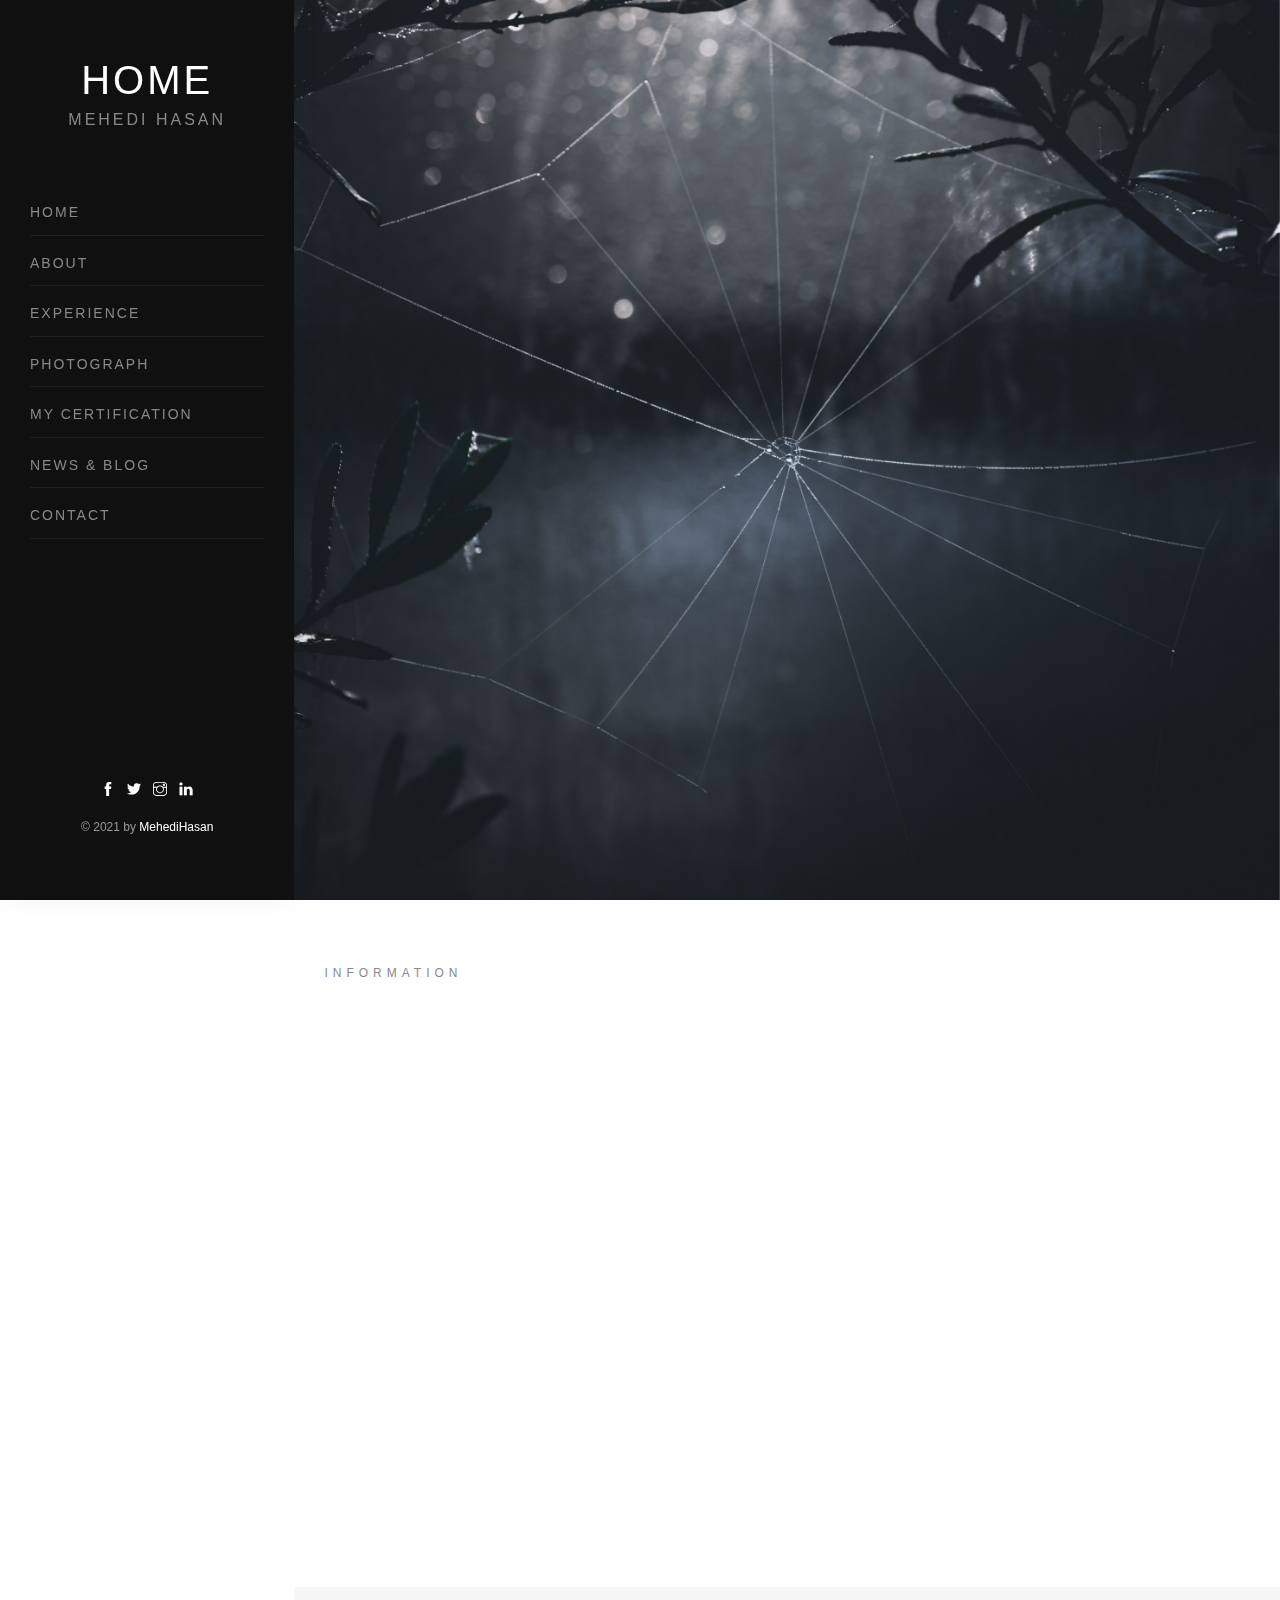
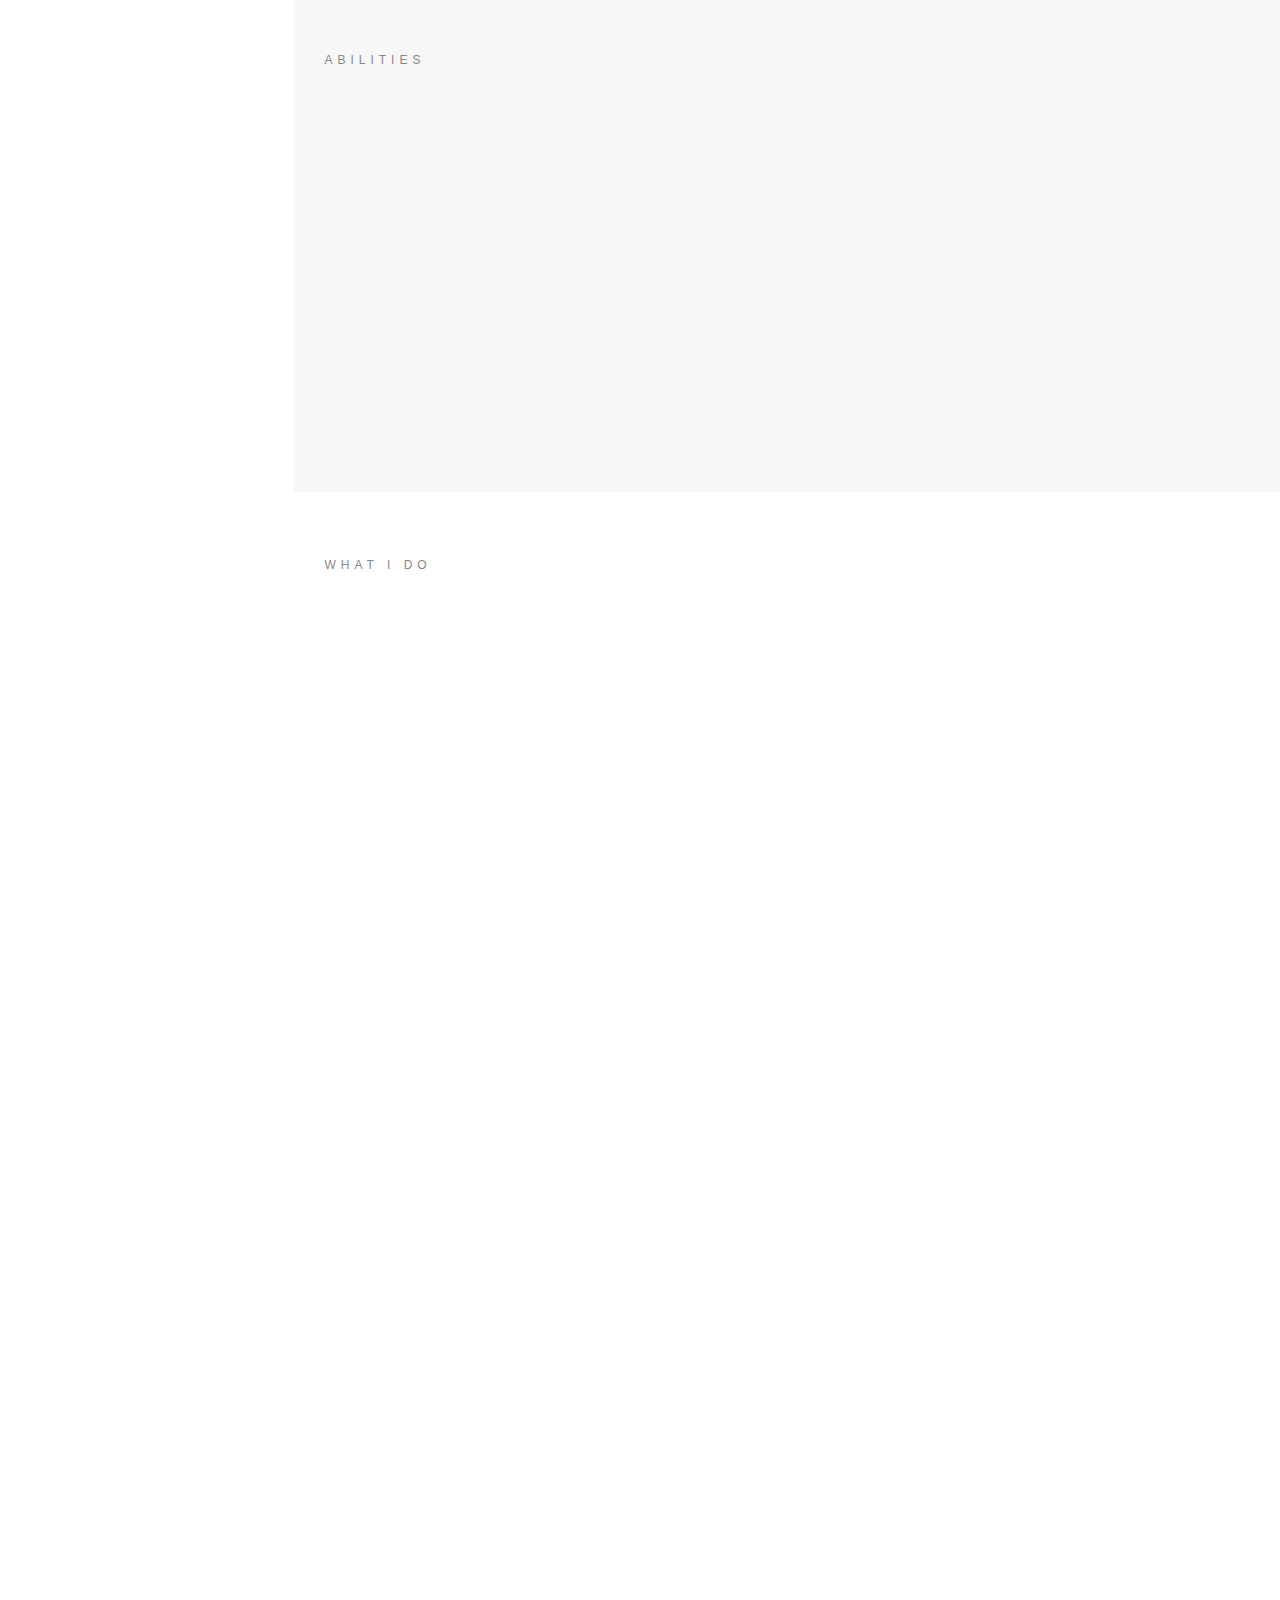
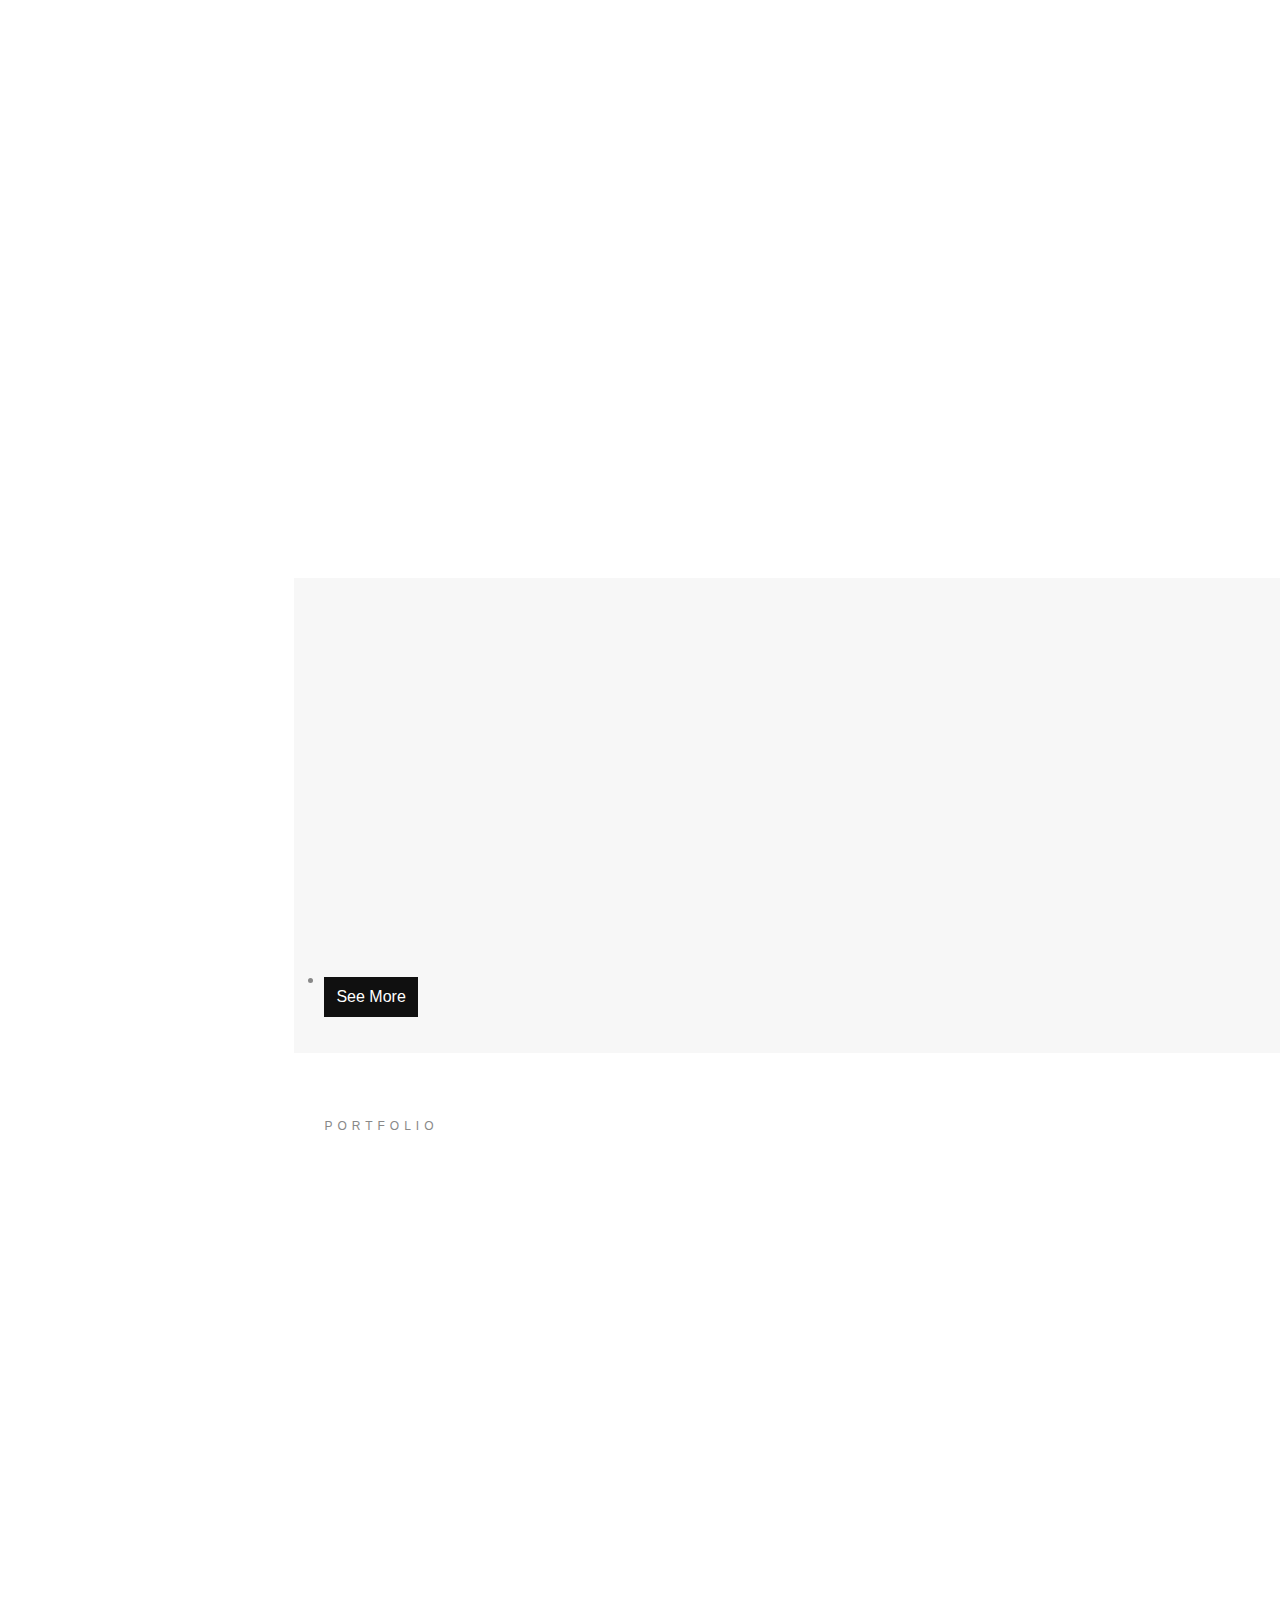
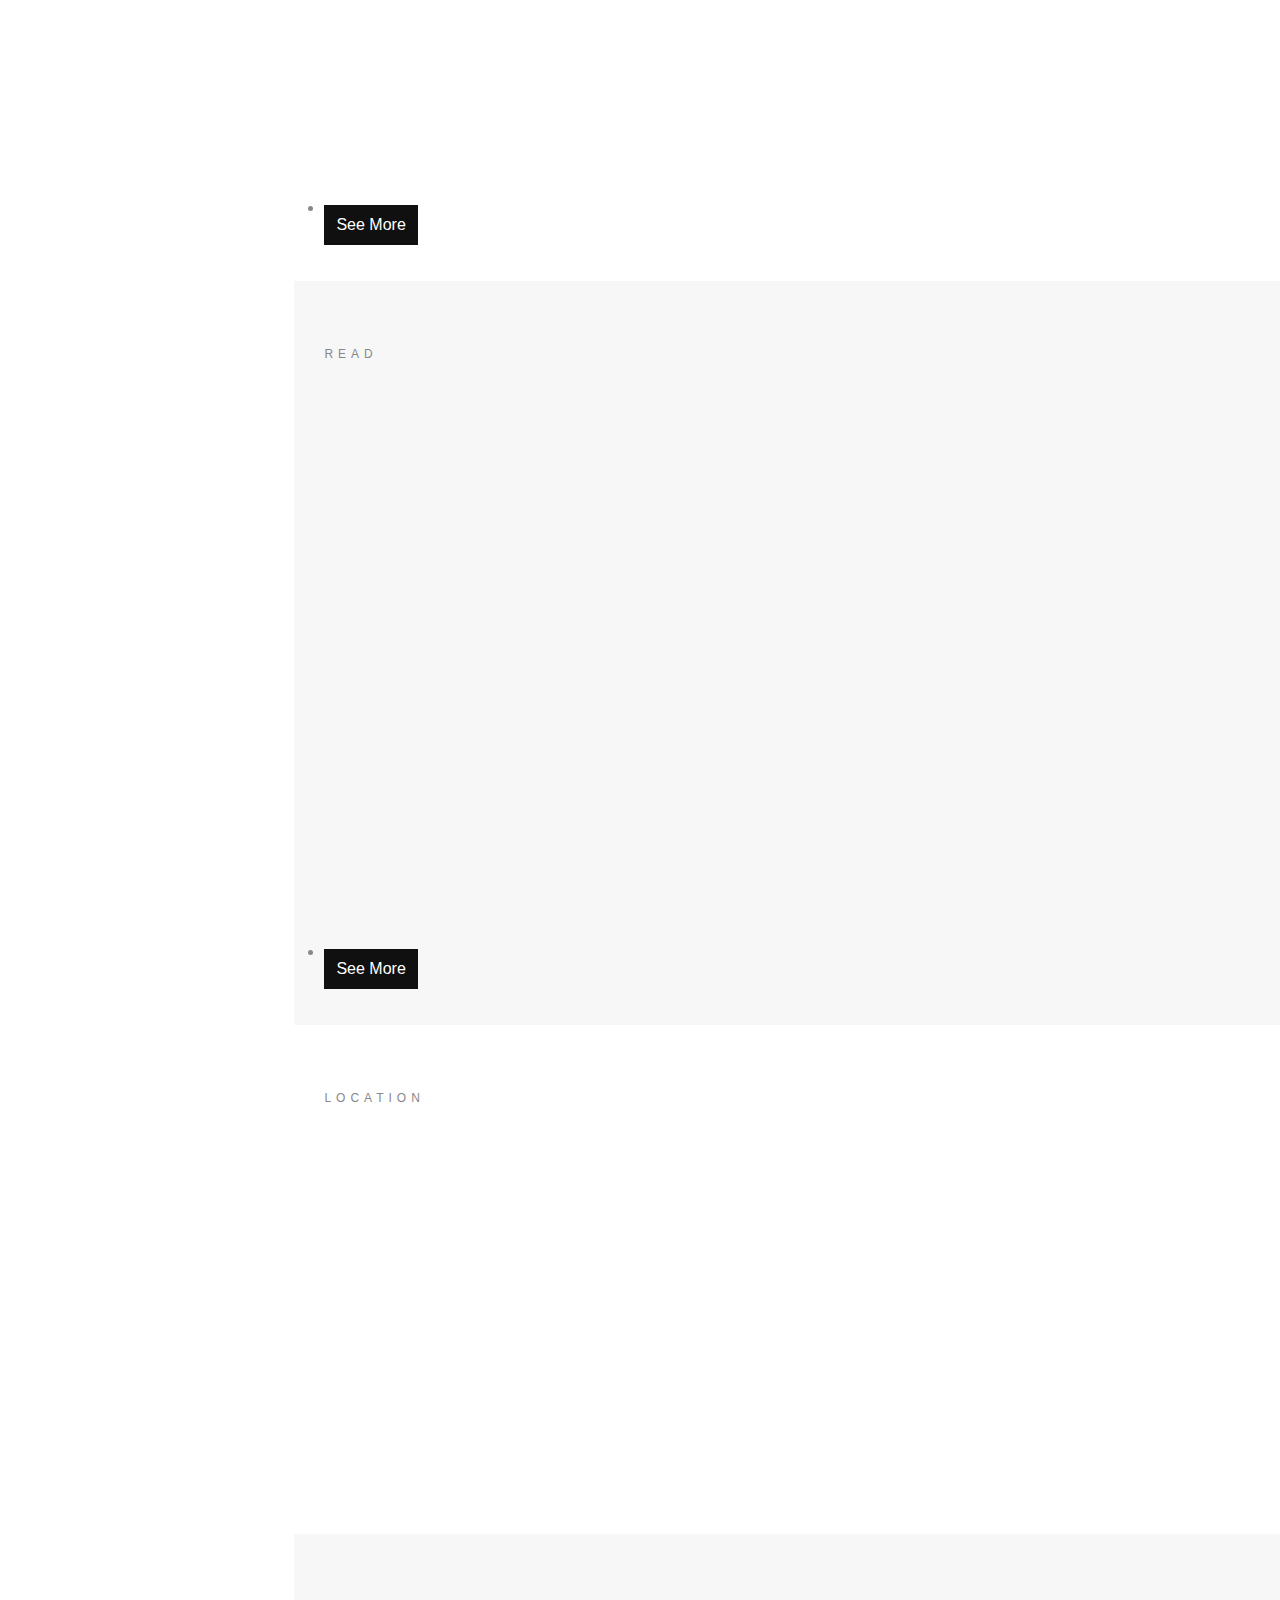
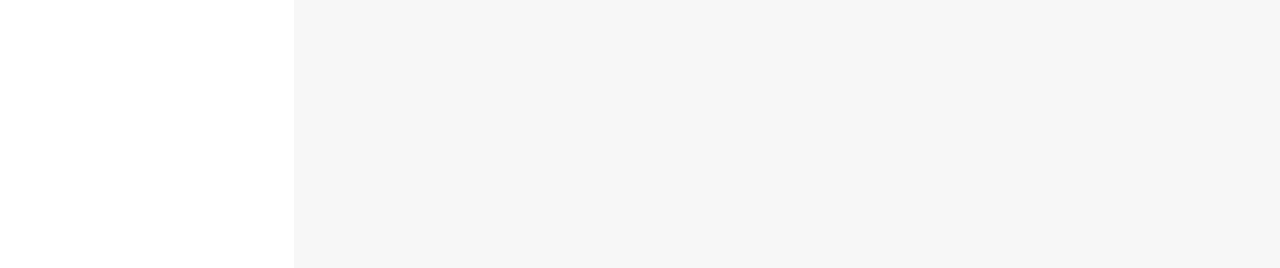
==== commit 0c401d42: "ayf" ====
--- a/index.html
+++ b/index.html
@@ -5,7 +5,7 @@
 <head>
     <meta charset="utf-8">
     <meta http-equiv="X-UA-Compatible" content="IE=edge">
-    <title>M E H E D I</title>
+    <title>MEHEDI HASAN</title>
     <meta name="viewport" content="width=device-width, initial-scale=1">
     <link rel="icon" type="image/png" href="images/favicon.png" />
     <link rel="stylesheet" href="css/animate.css">
@@ -40,7 +40,8 @@
                     <li><a href="index.html#home">Home</a></li>
                     <li><a href="index.html#about">About</a></li>
                     <li><a href="index.html#services">Experience</a></li>
-                    <li><a href="index.html#portfolio">Portfolio</a></li>
+                    <li><a href="index.html#references">Photograph</a></li>
+                    <li><a href="index.html#portfolio">MY CERTIFICATION</a></li>
                     <li><a href="index.html#news">News &amp; Blog</a></li>
                     <li><a href="index.html#contact">Contact</a></li>
                 </ul>
@@ -123,7 +124,7 @@
                                         <div class="col-md-6">
                                             <p><b>Education:</b>Govt. B.M Collage,Barisal.</p>
                                             <p><b>Mail:</b>
-                                                bds.mehedihasan@gmail.com</p>
+                                                mehedihasan201199@gmail.com</p>
                                             <p><b>Skype:</b> mehedihasan7919</p>
                                         </div>
                                     </div>
@@ -310,35 +311,38 @@
                 <div class="addo-references">
                     <div class="container-fluid">
                         <div class="row">
-                            <div class="col-md-12"> <span class="heading-meta">My Reference</span>
-                                <h2 class="addo-heading animate-box" data-animate-effect="fadeInLeft">References</h2> </div>
-                        </div>
-                        <div class="row">
-                            <div class="col-md-4 animate-box" data-animate-effect="fadeInLeft">
-                                <div class="team"> <img src="images/references/01.jpg" class="img-fluid" alt="">
-                                    <div class="desc">
+                            <div class="col-md-12"> <span class="heading-meta"></span>
+                                <h2 class="addo-heading animate-box" data-animate-effect="fadeInLeft">Photograph</h2> </div>
+                        </div>
+                        <div class="row">
+                            <div class="col-md-4 animate-box" data-animate-effect="fadeInLeft">
+                                <div class="team"> <img src="photography/img/photo_4.jpg" class="img-fluid" alt="">
+                                    <!-- <div class="desc">
                                         <div class="con">
                                             <h3>Jason Lee</h3> <span>AMM Company | CEO</span> </div>
-                                    </div>
-                                </div>
-                            </div>
-                            <div class="col-md-4 animate-box" data-animate-effect="fadeInLeft">
-                                <div class="team"> <img src="images/references/02.jpg" class="img-fluid" alt="">
-                                    <div class="desc">
+                                    </div> -->
+                                </div>
+                            </div>
+                            <div class="col-md-4 animate-box" data-animate-effect="fadeInLeft">
+                                <div class="team"> <img src="photography/img/photo_40.jpg" class="img-fluid" alt="">
+                                    <!-- <div class="desc">
                                         <div class="con">
                                             <h3>Emily Sorey</h3> <span>RESOLVE | General Manager</span> </div>
-                                    </div>
-                                </div>
-                            </div>
-                            <div class="col-md-4 animate-box" data-animate-effect="fadeInLeft">
-                                <div class="team"> <img src="images/references/03.jpg" class="img-fluid" alt="">
-                                    <div class="desc">
+                                    </div> -->
+                                </div>
+                            </div>
+                            <div class="col-md-4 animate-box" data-animate-effect="fadeInLeft">
+                                <div class="team"> <img src="photography/img/photo_5.jpg" class="img-fluid" alt="">
+                                    <!-- <div class="desc">
                                         <div class="con">
                                             <h3>Robert Luca</h3> <span>AKB | Software Team Lead</span> </div>
-                                    </div>
-                                </div>
-                            </div>
-                        </div>
+                                    </div> -->
+                                </div>
+                            </div>
+                        </div>
+                        <li><a href="photography/index.html"> <button class="btn">See More</button> </a></li>
+
+
                     </div>
                 </div>
             </div>
@@ -422,7 +426,7 @@
                     <div class="container-fluid">
                         <div class="row">
                             <div class="col-md-12"> <span class="heading-meta">Read</span>
-                                <h2 class="addo-heading animate-box" data-animate-effect="fadeInLeft">LATEST NEWS</h2> </div>
+                                <h2 class="addo-heading animate-box" data-animate-effect="fadeInLeft">My Blogs & News</h2> </div>
                         </div>
                         <div class="row">
                             <div class="col-md-4 col-sm-4">
@@ -473,7 +477,7 @@
                                     <br />Faucibus printy nec magna rhoncus printy.</p> -->
                                 <p>PHONE: 01795831799</p>
                                 <p>SKYPE: mehedihasan7919</p>
-                                <p>EMAIL: bds.mehedihasan@gmail.com</p>
+                                <p>EMAIL: mehedihasan201199@gmail.com</p>
                                 <p>ADDRESS:  Holding # 728, Ward # 21,
                                     Dhopabarir Mor, Muslim Gorsthan Road
                                      Barishal-8200.</p>
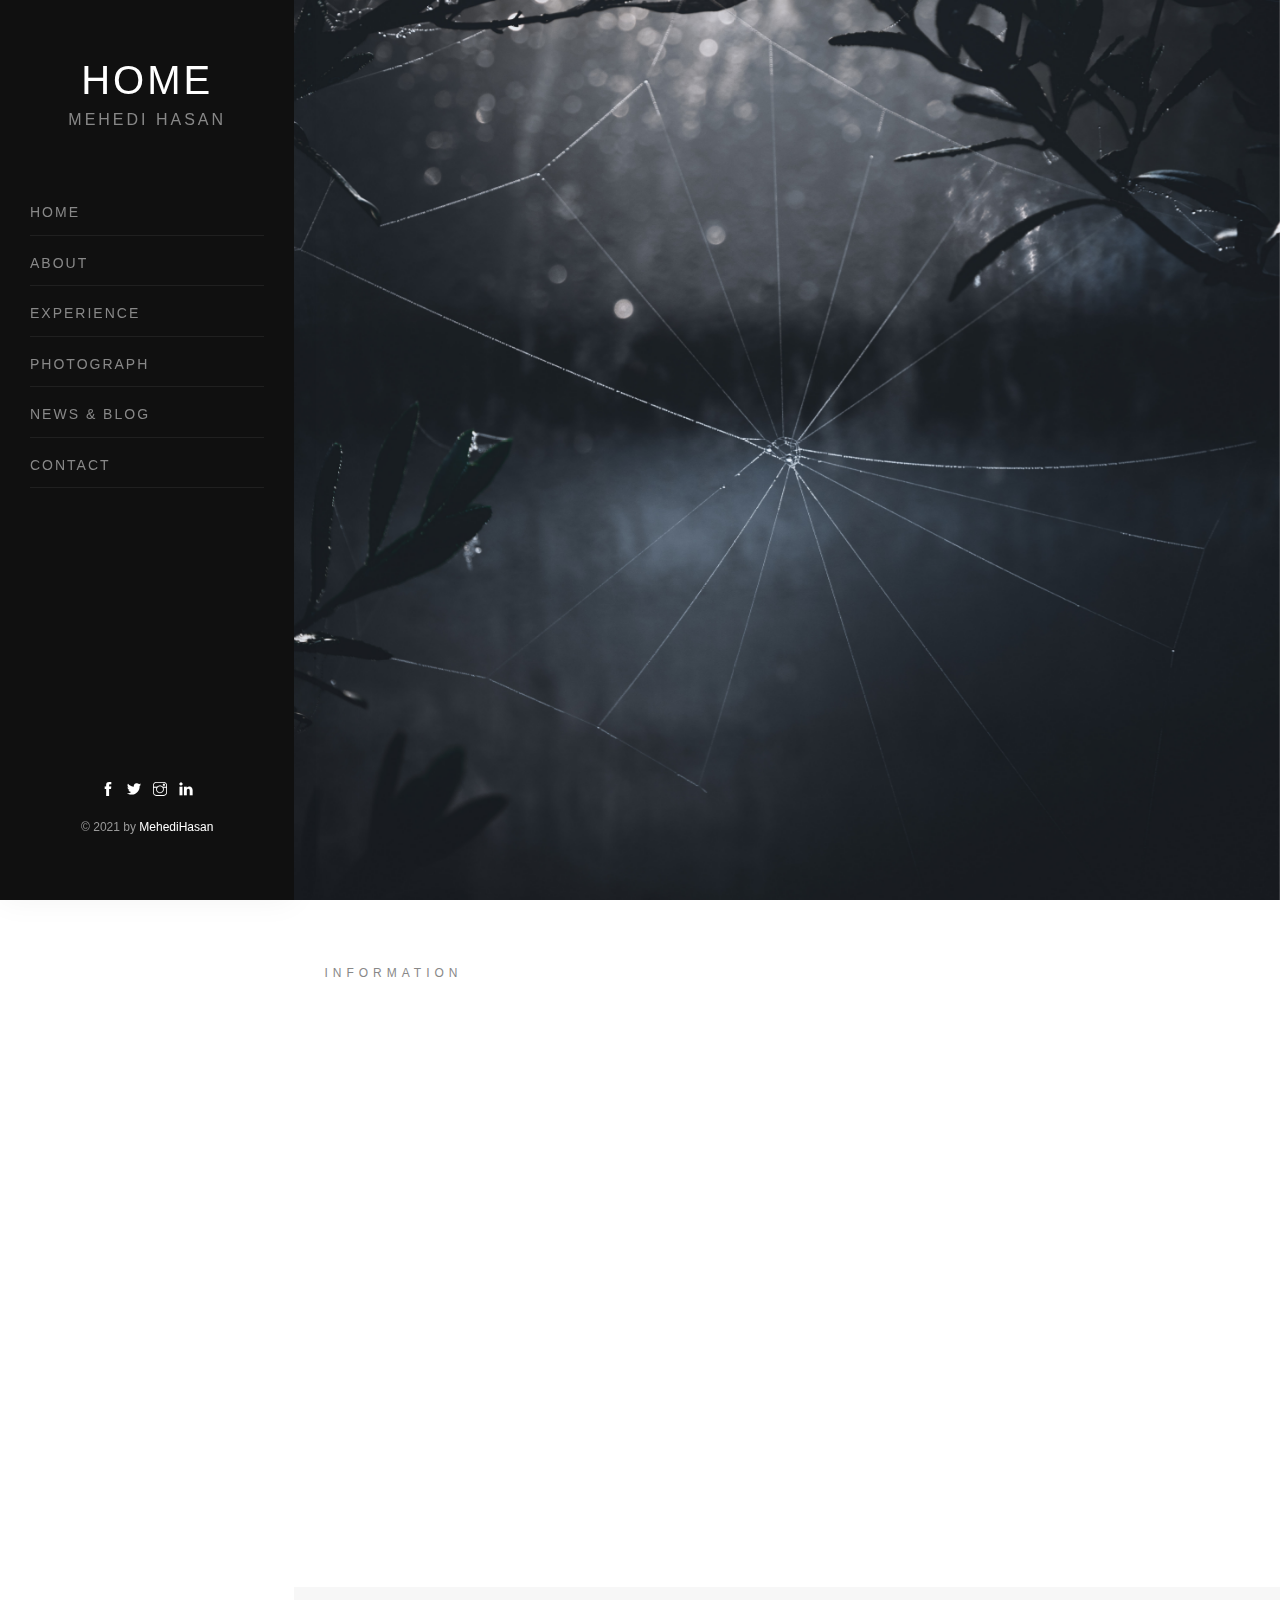
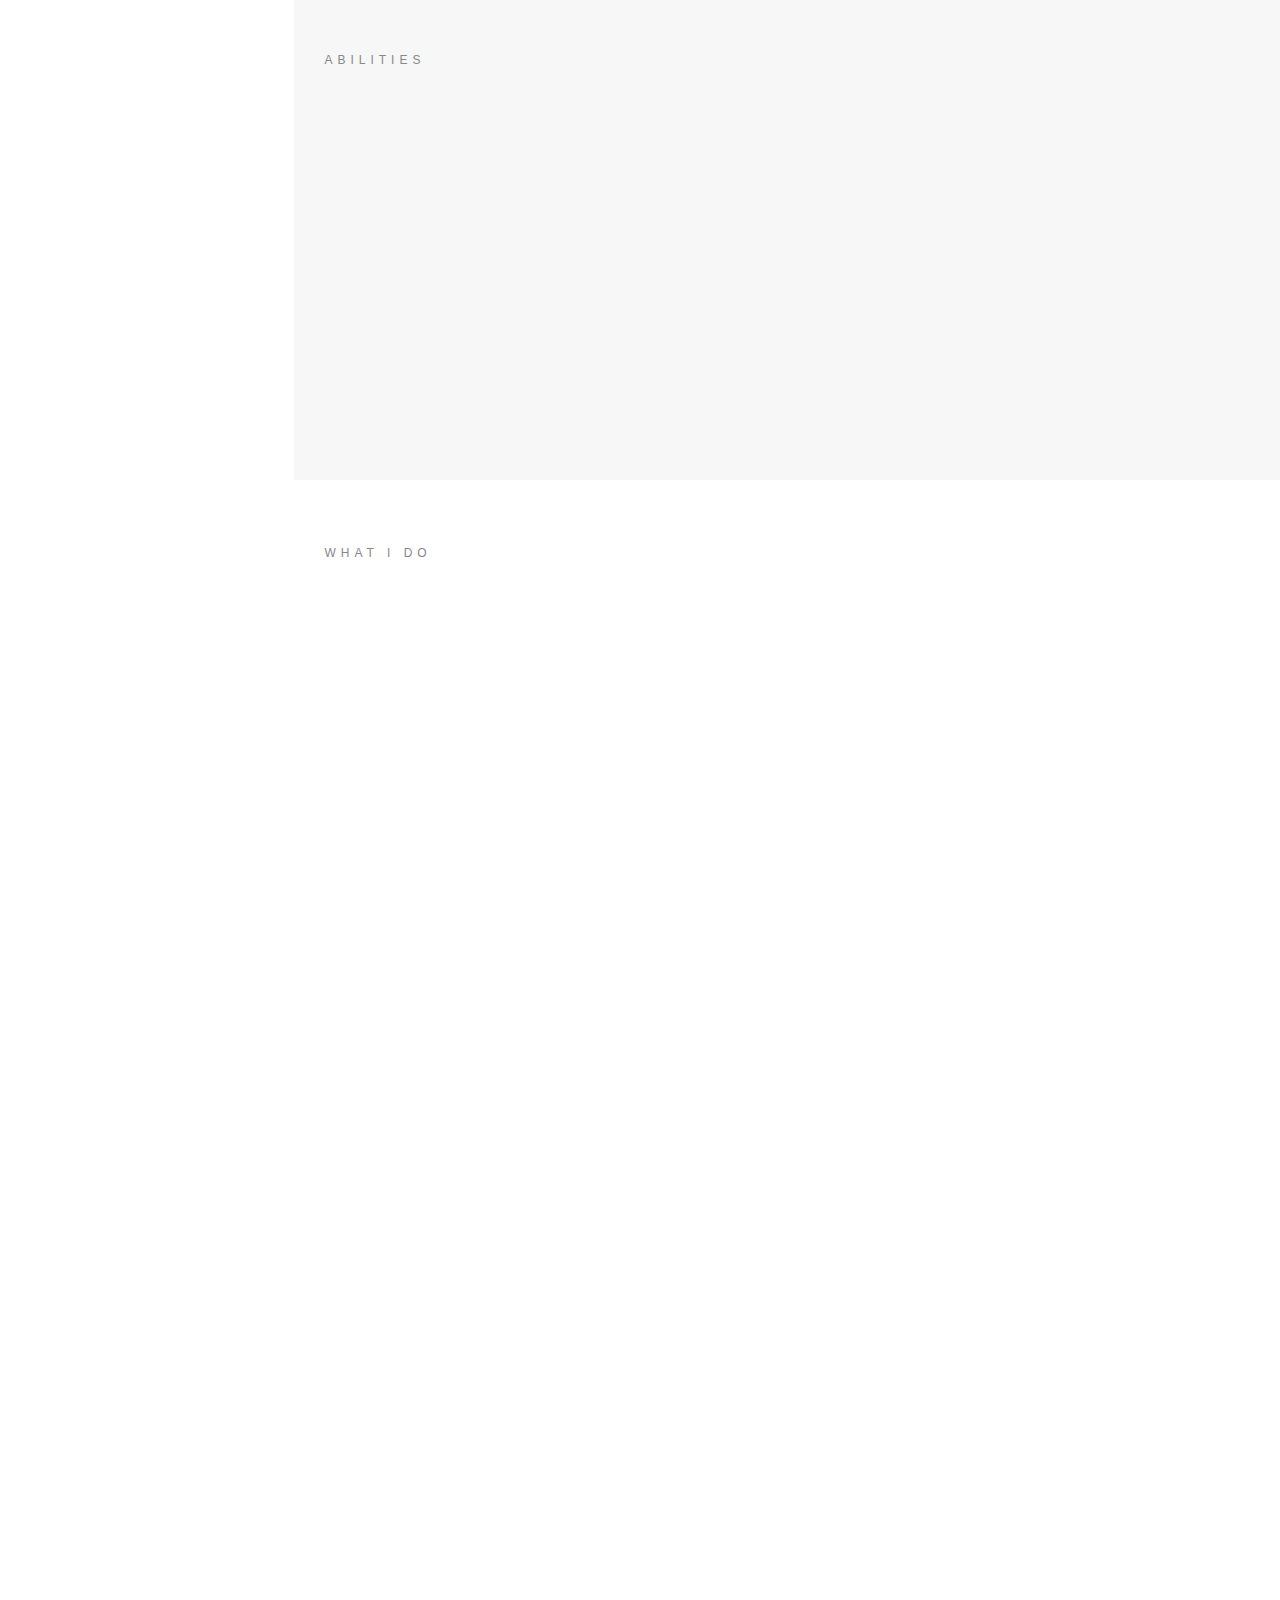
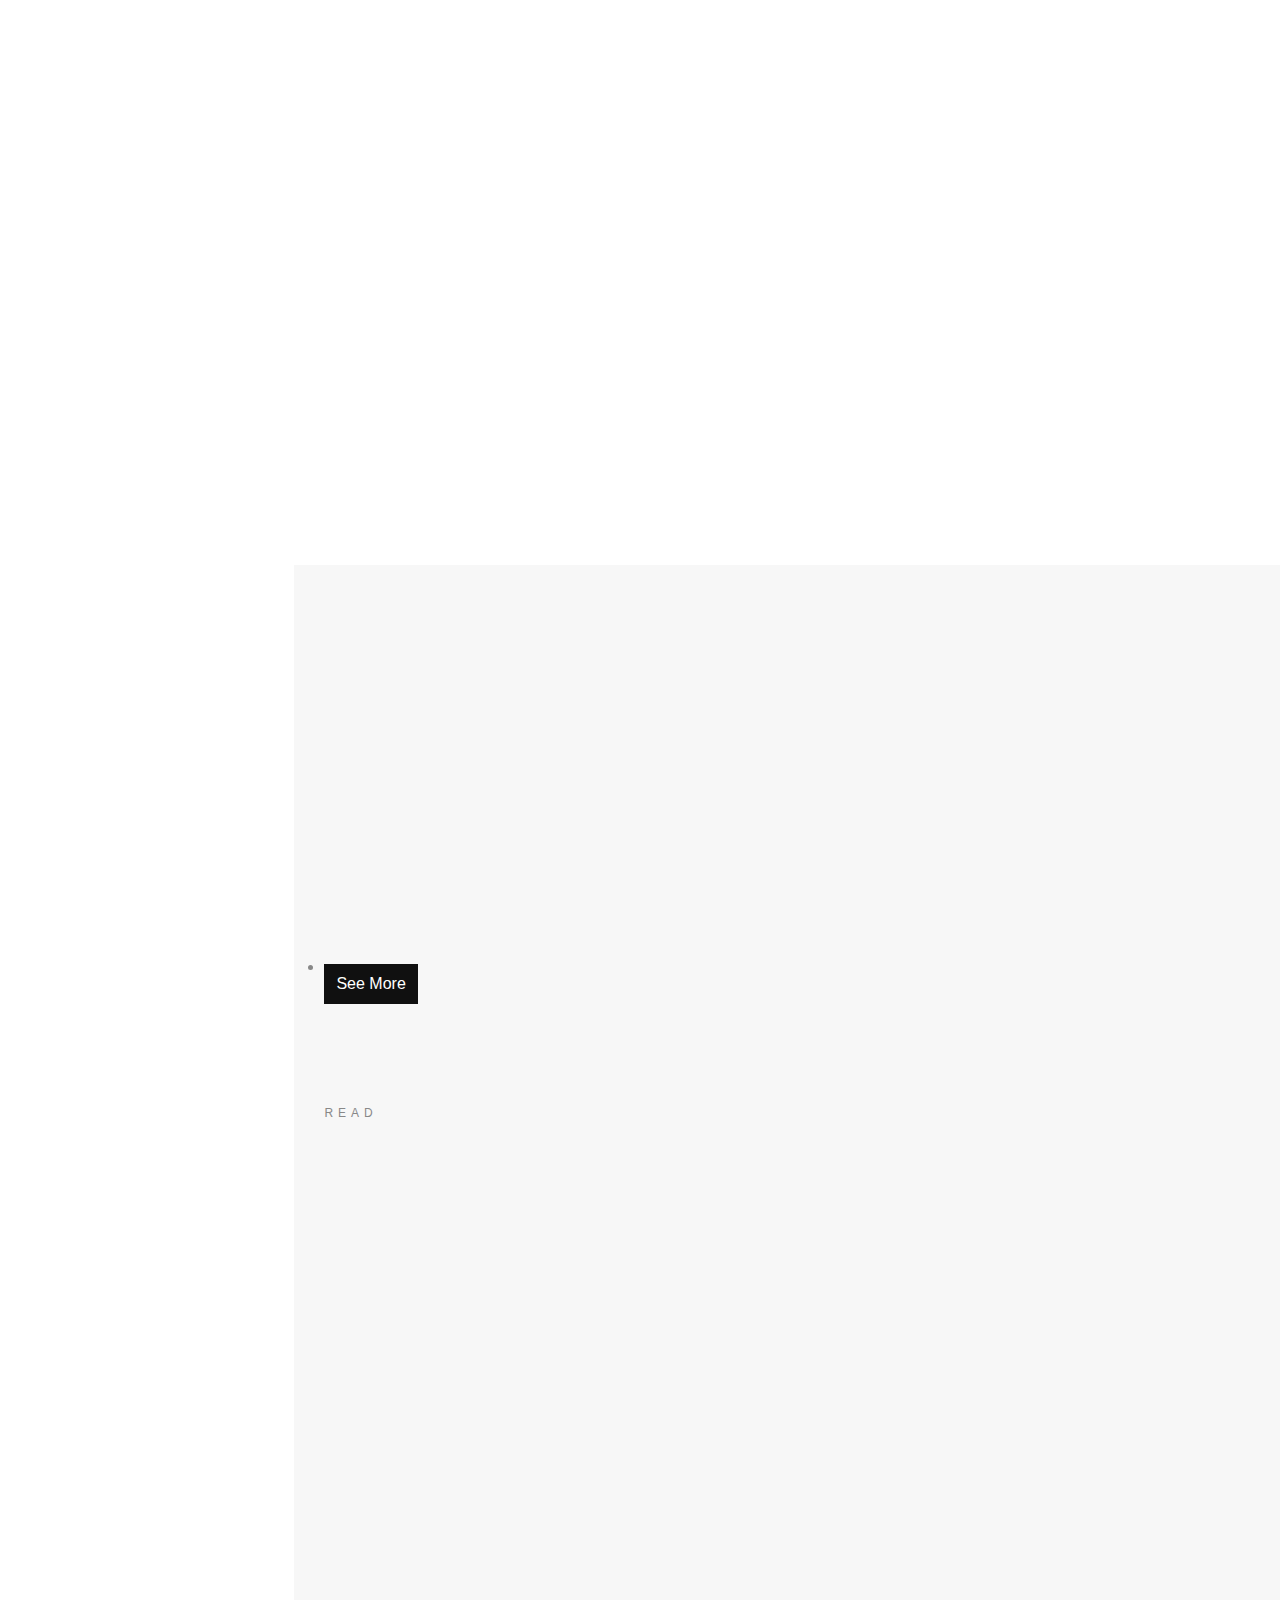
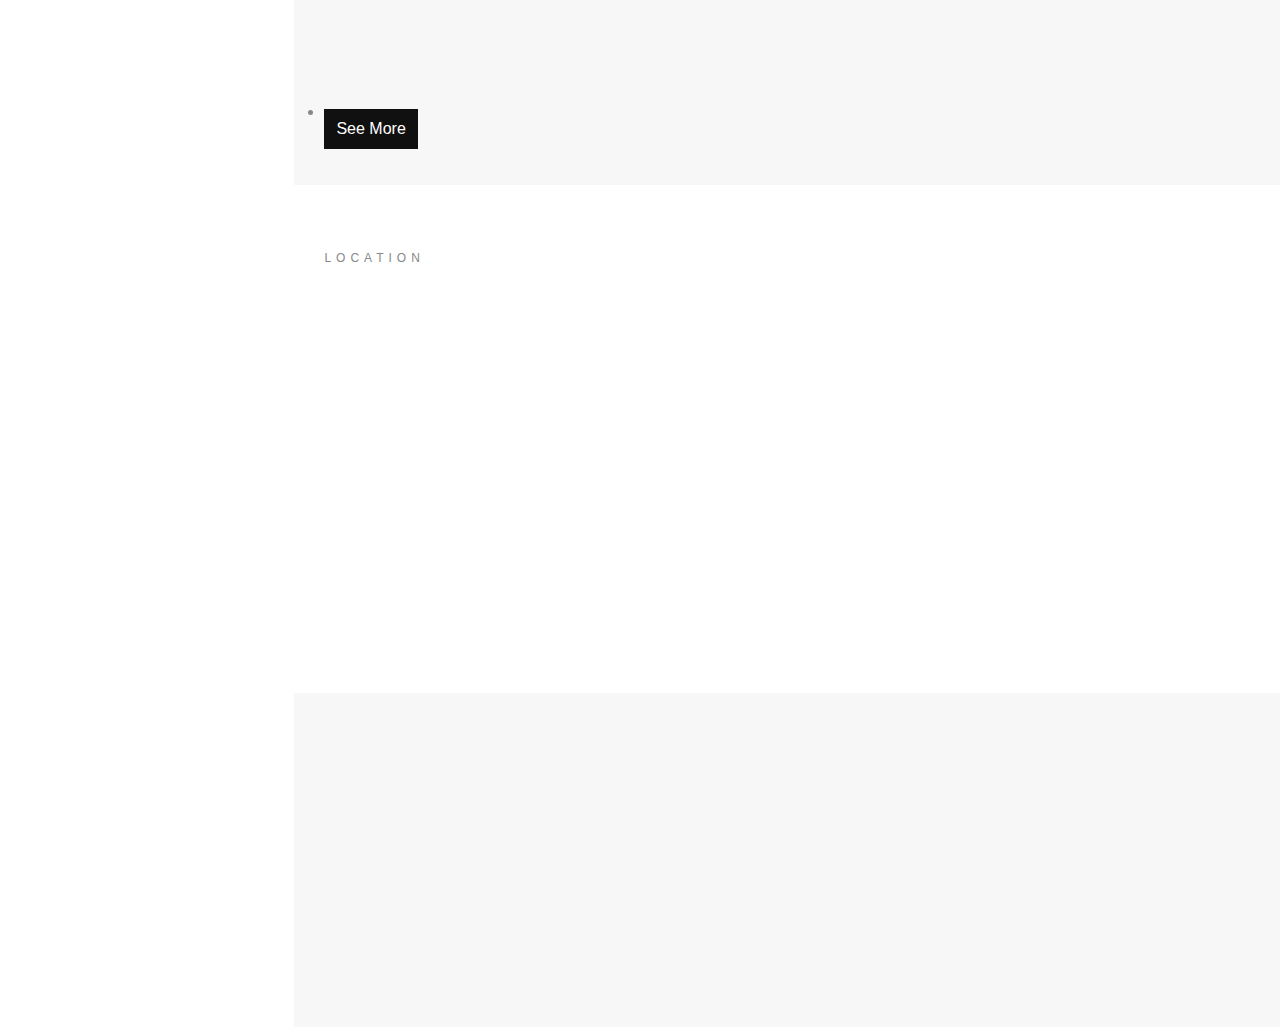
==== commit b401216a: "ayf" ====
--- a/index.html
+++ b/index.html
@@ -41,7 +41,7 @@
                     <li><a href="index.html#about">About</a></li>
                     <li><a href="index.html#services">Experience</a></li>
                     <li><a href="index.html#references">Photograph</a></li>
-                    <li><a href="index.html#portfolio">MY CERTIFICATION</a></li>
+                    <!-- <li><a href="index.html#portfolio">MY CERTIFICATION</a></li> -->
                     <li><a href="index.html#news">News &amp; Blog</a></li>
                     <li><a href="index.html#contact">Contact</a></li>
                 </ul>
@@ -148,23 +148,25 @@
                         </div>
                         <div class="row">
                             <div class="col-md-6 animate-box" data-animate-effect="fadeInLeft">
-                                <p>Suspendisse sit amet metus porta, egestas magna eget, ultricies enim. In libero justoner rhoncus eu nisl sed, pharetra luctus lorem. Praesent faucibus nibh nula necfermentum nunc rhoncus proin maximuster.</p>
-                                <p> Quisque et nulla justo. Class aptent taciti sociosqu ad litora torquent per cobia nostra, per inceptos himenaeos. Mauris pulvinar faucibus dolory. Aenean dolry andapibus id lacinia a, posuere nec libero. Class aptent taciti sociosqu ad litora torquent per cobia nostra, per inceptos himenaeos.</p>
+                                <p><b>Industry Knowledge: </b>Strategic Planning,Event Management,Social Media,Creative Writing,Journalism,Marketing,Data Collection</p>
+                                <p><b>Tools & Technologies: </b>Microsoft Office</p>
+                                <p><b>Interpersonal Skills: </b>Leadership,Team Management, Volunteer Management,Customer Service, Training</p>
+                                <p><b>Other Skills: </b>Debate, Database Management System</p>
                             </div>
                             <div class="col-md-6 animate-box" data-animate-effect="fadeInLeft">
-                                <p class="bar-title">Developer<span class="percent align-right">90%</span></p>
+                                <p class="bar-title">Journalism<span class="percent align-right"></span></p>
                                 <div class="bar">
                                     <div class="bar-fill bar-fill-developer start"></div>
                                 </div>
-                                <p class="bar-title">Photoshop<span class="percent align-right">80%</span></p>
+                                <p class="bar-title">Project Planning<span class="percent align-right"></span></p>
                                 <div class="bar">
                                     <div class="bar-fill bar-fill-photoshop start"></div>
                                 </div>
-                                <p class="bar-title">Web Design<span class="percent align-right">95%</span></p>
+                                <p class="bar-title">Feature Writing<span class="percent align-right"></span></p>
                                 <div class="bar">
                                     <div class="bar-fill bar-fill-webdesign start"></div>
                                 </div>
-                                <p class="bar-title">Social Media<span class="percent align-right">85%</span></p>
+                                <p class="bar-title">Team Leadership<span class="percent align-right"></span></p>
                                 <div class="bar">
                                     <div class="bar-fill bar-fill-socialmedia start"></div>
                                 </div>
@@ -347,7 +349,7 @@
                 </div>
             </div>
             <!-- Portfolio Section -->
-            <div id="portfolio" class="section">
+            <!-- <div id="portfolio" class="section">
                 <div class="addo-projects">
                     <div class="container-fluid">
                         <div class="row">
@@ -419,7 +421,7 @@
                         <li><a href="#"> <button class="btn">See More</button> </a></li>
                     </div>
                 </div>
-            </div>
+            </div> -->
             <!-- News Section -->
             <div id="news" class="section">
                 <div class="addo-blog">
